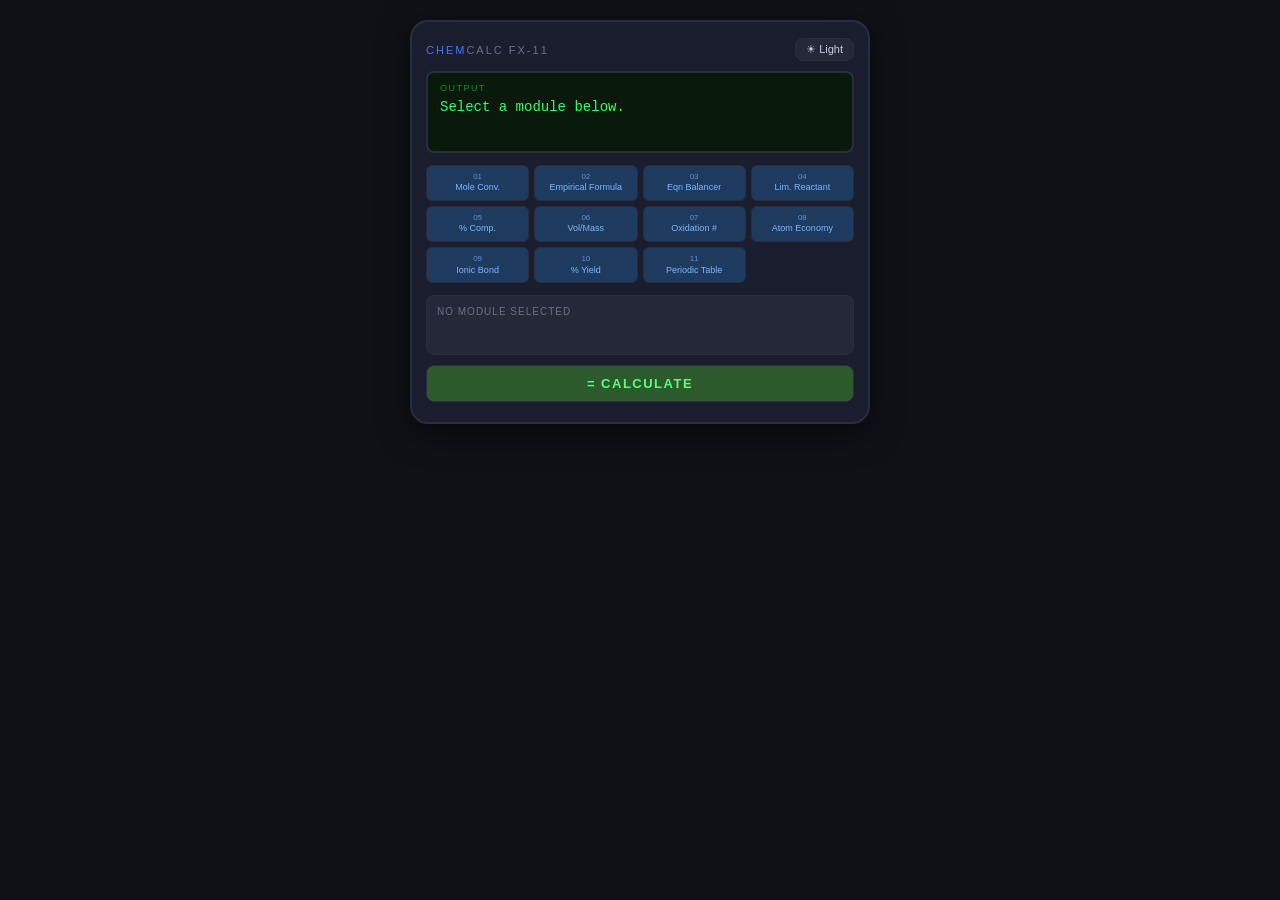
==== modules/chemistry-calculator/ui_interface/index.html @ 370d0d81 "Add web UI test app (Flask + HTML interface)" ====
<!DOCTYPE html>
<html lang="en" data-theme="dark">
<head>
  <meta charset="UTF-8" />
  <meta name="viewport" content="width=device-width, initial-scale=1.0" />
  <title>Chemistry Calculator</title>
  <style>
    /* ── CSS Custom Properties ─────────────────────────── */
    :root {
      --bg:        #0f1117;
      --calc-bg:   #1a1d2e;
      --screen-bg: #0a1a0a;
      --screen-fg: #33ff66;
      --screen-dim:#1a8a33;
      --border:    #2a2d3e;
      --btn-bg:    #252838;
      --btn-fg:    #c8cce8;
      --btn-mod:   #1e3a5f;
      --btn-mod-fg:#7ab8ff;
      --btn-calc:  #2d5a2d;
      --btn-calc-fg:#5dff7a;
      --btn-active:#3a7aff;
      --btn-active-fg:#fff;
      --label-fg:  #6b6f8a;
      --input-bg:  #1a1d2e;
      --input-fg:  #c8cce8;
      --input-br:  #3a3d5e;
      --result-ok: #33ff66;
      --result-err:#ff4444;
      --shadow:    0 8px 32px rgba(0,0,0,0.6);
    }
    [data-theme="light"] {
      --bg:        #d4d8e8;
      --calc-bg:   #e8eaf6;
      --screen-bg: #c8d4c0;
      --screen-fg: #1a3a1a;
      --screen-dim:#4a7a4a;
      --border:    #b0b4c8;
      --btn-bg:    #d0d4e8;
      --btn-fg:    #1a1d3a;
      --btn-mod:   #b8cce8;
      --btn-mod-fg:#1a3a6a;
      --btn-calc:  #b0d4b0;
      --btn-calc-fg:#1a3a1a;
      --btn-active:#3a7aff;
      --btn-active-fg:#fff;
      --label-fg:  #6060a0;
      --input-bg:  #f4f4fc;
      --input-fg:  #1a1d3a;
      --input-br:  #a0a4c0;
      --result-ok: #1a6a1a;
      --result-err:#cc0000;
      --shadow:    0 8px 32px rgba(0,0,0,0.15);
    }

    /* ── Reset / Base ──────────────────────────────────── */
    *, *::before, *::after { box-sizing: border-box; margin: 0; padding: 0; }
    body {
      background: var(--bg);
      display: flex;
      flex-direction: column;
      align-items: center;
      justify-content: flex-start;
      min-height: 100vh;
      padding: 20px 8px 40px;
      font-family: 'Segoe UI', Arial, sans-serif;
      transition: background 0.3s;
    }

    /* ── Calculator Shell ──────────────────────────────── */
    .calc {
      background: var(--calc-bg);
      border: 2px solid var(--border);
      border-radius: 18px;
      width: 100%;
      max-width: 460px;
      box-shadow: var(--shadow);
      padding: 16px 14px 20px;
      transition: background 0.3s, border-color 0.3s;
    }

    /* ── Header ────────────────────────────────────────── */
    .calc-header {
      display: flex;
      align-items: center;
      justify-content: space-between;
      margin-bottom: 10px;
    }
    .brand {
      font-size: 11px;
      letter-spacing: 2px;
      color: var(--label-fg);
      text-transform: uppercase;
    }
    .brand span { color: var(--btn-active); }
    .theme-btn {
      background: var(--btn-bg);
      border: 1px solid var(--border);
      color: var(--btn-fg);
      border-radius: 8px;
      padding: 4px 10px;
      font-size: 11px;
      cursor: pointer;
      transition: background 0.2s;
    }
    .theme-btn:hover { background: var(--btn-active); color: #fff; }

    /* ── LCD Screen ────────────────────────────────────── */
    .screen {
      background: var(--screen-bg);
      border: 2px solid var(--border);
      border-radius: 8px;
      padding: 10px 12px;
      margin-bottom: 12px;
      min-height: 80px;
      position: relative;
      overflow: hidden;
    }
    .screen-label {
      font-size: 9px;
      letter-spacing: 1.5px;
      color: var(--screen-dim);
      text-transform: uppercase;
      margin-bottom: 4px;
    }
    .screen-content {
      font-family: 'Courier New', monospace;
      font-size: 14px;
      color: var(--screen-fg);
      white-space: pre-wrap;
      word-break: break-all;
      line-height: 1.5;
      min-height: 40px;
    }
    .screen-content.error { color: var(--result-err); }
    .screen-prompt {
      font-size: 10px;
      color: var(--screen-dim);
      margin-top: 4px;
    }

    /* ── Module Grid ───────────────────────────────────── */
    .mod-grid {
      display: grid;
      grid-template-columns: repeat(4, 1fr);
      gap: 5px;
      margin-bottom: 12px;
    }
    .mod-btn {
      background: var(--btn-mod);
      color: var(--btn-mod-fg);
      border: 1px solid var(--border);
      border-radius: 6px;
      padding: 6px 2px;
      font-size: 9px;
      text-align: center;
      cursor: pointer;
      line-height: 1.3;
      transition: background 0.15s, transform 0.1s;
      user-select: none;
    }
    .mod-btn:hover { background: var(--btn-active); color: var(--btn-active-fg); }
    .mod-btn.active { background: var(--btn-active); color: var(--btn-active-fg); font-weight: 700; }
    .mod-btn:active { transform: scale(0.95); }
    .mod-num { font-size: 8px; opacity: 0.7; display: block; }

    /* ── Input Panel ───────────────────────────────────── */
    .input-panel {
      background: var(--btn-bg);
      border: 1px solid var(--border);
      border-radius: 8px;
      padding: 10px 10px 6px;
      margin-bottom: 10px;
      min-height: 60px;
    }
    .panel-title {
      font-size: 10px;
      letter-spacing: 1px;
      color: var(--label-fg);
      text-transform: uppercase;
      margin-bottom: 8px;
    }
    .field-row {
      display: flex;
      align-items: center;
      gap: 6px;
      margin-bottom: 6px;
      flex-wrap: wrap;
    }
    .field-row label {
      font-size: 10px;
      color: var(--label-fg);
      min-width: 80px;
      flex-shrink: 0;
    }
    .field-row input,
    .field-row select,
    .field-row textarea {
      flex: 1;
      min-width: 0;
      background: var(--input-bg);
      color: var(--input-fg);
      border: 1px solid var(--input-br);
      border-radius: 5px;
      padding: 5px 7px;
      font-size: 12px;
      font-family: 'Courier New', monospace;
      transition: border-color 0.2s;
      outline: none;
    }
    .field-row input:focus,
    .field-row select:focus,
    .field-row textarea:focus { border-color: var(--btn-active); }
    .field-row textarea { resize: vertical; min-height: 32px; font-size: 11px; }

    .dynamic-rows { margin-top: 4px; }
    .dyn-row {
      display: flex;
      gap: 5px;
      margin-bottom: 5px;
      align-items: center;
      flex-wrap: wrap;
    }
    .dyn-row input {
      background: var(--input-bg);
      color: var(--input-fg);
      border: 1px solid var(--input-br);
      border-radius: 5px;
      padding: 4px 6px;
      font-size: 11px;
      font-family: 'Courier New', monospace;
      outline: none;
    }
    .dyn-row input:focus { border-color: var(--btn-active); }
    .dyn-row input.w-sm { width: 52px; }
    .dyn-row input.w-md { width: 80px; }
    .dyn-row input.w-lg { width: 110px; }
    .dyn-row .dyn-label { font-size: 9px; color: var(--label-fg); }
    .add-row-btn, .rem-row-btn {
      background: none;
      border: 1px solid var(--input-br);
      color: var(--label-fg);
      border-radius: 4px;
      padding: 2px 6px;
      font-size: 11px;
      cursor: pointer;
    }
    .add-row-btn:hover { border-color: var(--btn-active); color: var(--btn-active); }
    .rem-row-btn:hover { border-color: var(--result-err); color: var(--result-err); }

    .radio-row {
      display: flex;
      gap: 12px;
      margin-bottom: 6px;
    }
    .radio-row label {
      display: flex;
      align-items: center;
      gap: 4px;
      font-size: 11px;
      color: var(--btn-fg);
      cursor: pointer;
    }

    /* ── Calculate Button ──────────────────────────────── */
    .calc-btn {
      width: 100%;
      background: var(--btn-calc);
      color: var(--btn-calc-fg);
      border: 1px solid var(--border);
      border-radius: 8px;
      padding: 10px;
      font-size: 13px;
      font-weight: 700;
      letter-spacing: 1.5px;
      text-transform: uppercase;
      cursor: pointer;
      transition: background 0.2s, transform 0.1s;
    }
    .calc-btn:hover { background: var(--btn-active); color: #fff; }
    .calc-btn:active { transform: scale(0.98); }

    /* ── Utility ───────────────────────────────────────── */
    .hidden { display: none !important; }
    .sep { border: none; border-top: 1px solid var(--border); margin: 8px 0; }
  </style>
</head>
<body>

<div class="calc">

  <!-- Header -->
  <div class="calc-header">
    <div class="brand"><span>Chem</span>Calc FX-11</div>
    <button class="theme-btn" id="themeBtn" onclick="toggleTheme()">☀ Light</button>
  </div>

  <!-- LCD Screen -->
  <div class="screen">
    <div class="screen-label">Output</div>
    <div class="screen-content" id="screenOut">Select a module below.</div>
    <div class="screen-prompt" id="screenPrompt"></div>
  </div>

  <!-- Module Selector Grid -->
  <div class="mod-grid">
    <button class="mod-btn" onclick="selectMod(1)"><span class="mod-num">01</span>Mole Conv.</button>
    <button class="mod-btn" onclick="selectMod(2)"><span class="mod-num">02</span>Empirical Formula</button>
    <button class="mod-btn" onclick="selectMod(3)"><span class="mod-num">03</span>Eqn Balancer</button>
    <button class="mod-btn" onclick="selectMod(4)"><span class="mod-num">04</span>Lim. Reactant</button>
    <button class="mod-btn" onclick="selectMod(5)"><span class="mod-num">05</span>% Comp.</button>
    <button class="mod-btn" onclick="selectMod(6)"><span class="mod-num">06</span>Vol/Mass</button>
    <button class="mod-btn" onclick="selectMod(7)"><span class="mod-num">07</span>Oxidation #</button>
    <button class="mod-btn" onclick="selectMod(8)"><span class="mod-num">08</span>Atom Economy</button>
    <button class="mod-btn" onclick="selectMod(9)"><span class="mod-num">09</span>Ionic Bond</button>
    <button class="mod-btn" onclick="selectMod(10)"><span class="mod-num">10</span>% Yield</button>
    <button class="mod-btn" onclick="selectMod(11)"><span class="mod-num">11</span>Periodic Table</button>
  </div>

  <!-- Input Panel (changes per module) -->
  <div class="input-panel" id="inputPanel">
    <div class="panel-title" id="panelTitle">No module selected</div>
    <div id="panelBody"></div>
  </div>

  <!-- Calculate -->
  <button class="calc-btn" onclick="calculate()">= Calculate</button>

</div>

<script>
/* ════════════════════════════════════════════════════════
   Theme toggle
════════════════════════════════════════════════════════ */
function toggleTheme() {
  const html = document.documentElement;
  const btn  = document.getElementById('themeBtn');
  if (html.getAttribute('data-theme') === 'dark') {
    html.setAttribute('data-theme', 'light');
    btn.textContent = '☽ Dark';
  } else {
    html.setAttribute('data-theme', 'dark');
    btn.textContent = '☀ Light';
  }
}

/* ════════════════════════════════════════════════════════
   Screen output helpers
════════════════════════════════════════════════════════ */
function showResult(text) {
  const el = document.getElementById('screenOut');
  el.textContent = text;
  el.className = 'screen-content';
  document.getElementById('screenPrompt').textContent = '';
}
function showError(text) {
  const el = document.getElementById('screenOut');
  el.textContent = 'ERROR: ' + text;
  el.className = 'screen-content error';
  document.getElementById('screenPrompt').textContent = '';
}
function showPrompt(text) {
  document.getElementById('screenPrompt').textContent = text;
}

/* ════════════════════════════════════════════════════════
   Module selector
════════════════════════════════════════════════════════ */
let currentMod = 0;
const MOD_NAMES = {
  1:  'Mole Conversions',
  2:  'Empirical Formula',
  3:  'Equation Balancer',
  4:  'Limiting Reactant',
  5:  'Percent Composition',
  6:  'Volume / Mass',
  7:  'Oxidation Numbers',
  8:  'Atom Economy',
  9:  'Ionic Bonding',
  10: 'Percentage Yield',
  11: 'Periodic Table',
};

function selectMod(n) {
  currentMod = n;
  document.querySelectorAll('.mod-btn').forEach((b, i) => {
    b.classList.toggle('active', i + 1 === n);
  });
  document.getElementById('panelTitle').textContent = MOD_NAMES[n];
  renderPanel(n);
  showResult('Module ' + String(n).padStart(2,'0') + ' — ' + MOD_NAMES[n]);
  showPrompt('Enter values and press = Calculate');
}

/* ════════════════════════════════════════════════════════
   Panel renderers
════════════════════════════════════════════════════════ */
function renderPanel(n) {
  const body = document.getElementById('panelBody');
  body.innerHTML = '';
  const fn = PANELS[n];
  if (fn) fn(body);
}

const PANELS = {
  /* ── 1. Mole Conversions ─────────────────────────── */
  1(body) {
    body.innerHTML = `
      <div class="field-row">
        <label>Conversion</label>
        <select id="moleType" onchange="updateMoleFields()">
          <option value="mass_to_moles">Mass → Moles</option>
          <option value="moles_to_mass">Moles → Mass</option>
          <option value="moles_to_particles">Moles → Particles</option>
          <option value="particles_to_moles">Particles → Moles</option>
          <option value="moles_to_volume">Moles → Volume (STP)</option>
          <option value="volume_to_moles">Volume → Moles (STP)</option>
        </select>
      </div>
      <div id="moleFields"></div>`;
    updateMoleFields();
  },

  /* ── 2. Empirical Formula ────────────────────────── */
  2(body) {
    body.innerHTML = `
      <div class="panel-title" style="margin-bottom:4px">Elements &amp; Masses (g)</div>
      <div class="dynamic-rows" id="empRows"></div>
      <button class="add-row-btn" onclick="addEmpRow()">+ Add Element</button>`;
    addEmpRow(); addEmpRow();
  },

  /* ── 3. Equation Balancer ────────────────────────── */
  3(body) {
    body.innerHTML = `
      <div class="field-row">
        <label>Equation</label>
        <input id="eqInput" type="text" placeholder="H2 + O2 -> H2O" />
      </div>
      <div style="font-size:9px;color:var(--label-fg);margin-top:2px">
        Use -> to separate reactants and products. Use + between compounds.
      </div>`;
  },

  /* ── 4. Limiting Reactant ────────────────────────── */
  4(body) {
    body.innerHTML = `
      <div style="font-size:9px;color:var(--label-fg);margin-bottom:4px">Reactants (name, coefficient, moles)</div>
      <div class="dynamic-rows" id="limRRows"></div>
      <button class="add-row-btn" onclick="addLimR()">+ Reactant</button>
      <hr class="sep">
      <div style="font-size:9px;color:var(--label-fg);margin-bottom:4px">Products (name, coefficient)</div>
      <div class="dynamic-rows" id="limPRows"></div>
      <button class="add-row-btn" onclick="addLimP()">+ Product</button>`;
    addLimR(); addLimR();
    addLimP();
  },

  /* ── 5. Percent Composition ──────────────────────── */
  5(body) {
    body.innerHTML = `
      <div class="field-row">
        <label>Formula</label>
        <input id="pctFormula" type="text" placeholder="H2O, CuSO4, Fe2O3..." />
      </div>`;
  },

  /* ── 6. Volume / Mass ────────────────────────────── */
  6(body) {
    body.innerHTML = `
      <div class="field-row">
        <label>Conversion</label>
        <select id="volType" onchange="updateVolFields()">
          <option value="mass_to_volume">Mass → Volume</option>
          <option value="volume_to_mass">Volume → Mass</option>
          <option value="density">Density (from m &amp; V)</option>
        </select>
      </div>
      <div id="volFields"></div>`;
    updateVolFields();
  },

  /* ── 7. Oxidation Numbers ────────────────────────── */
  7(body) {
    body.innerHTML = `
      <div class="field-row">
        <label>Formula</label>
        <input id="oxFormula" type="text" placeholder="KMnO4, H2SO4..." />
      </div>
      <div class="field-row">
        <label>Ion charge</label>
        <input id="oxCharge" type="number" value="0" style="width:60px;flex:none" />
        <span style="font-size:9px;color:var(--label-fg)">(0 = neutral)</span>
      </div>
      <div class="field-row">
        <label style="min-width:auto">
          <input type="checkbox" id="oxPeroxide" style="width:auto;flex:none" />
          &nbsp;Peroxide compound
        </label>
      </div>`;
  },

  /* ── 8. Atom Economy ─────────────────────────────── */
  8(body) {
    body.innerHTML = `
      <div style="font-size:9px;color:var(--label-fg);margin-bottom:4px">Reactants (formula, coefficient)</div>
      <div class="dynamic-rows" id="aeRRows"></div>
      <button class="add-row-btn" onclick="addAER()">+ Reactant</button>
      <hr class="sep">
      <div style="font-size:9px;color:var(--label-fg);margin-bottom:4px">Desired product</div>
      <div class="dyn-row">
        <input class="w-lg" id="aeDesiredFormula" placeholder="formula" />
        <span class="dyn-label">coeff</span>
        <input class="w-sm" id="aeDesiredCoeff" value="1" />
      </div>`;
    addAER(); addAER();
  },

  /* ── 9. Ionic Bonding ────────────────────────────── */
  9(body) {
    body.innerHTML = `
      <div class="radio-row">
        <label><input type="radio" name="ionicAction" value="classify" checked onchange="updateIonicFields()"> Classify bond</label>
        <label><input type="radio" name="ionicAction" value="formula" onchange="updateIonicFields()"> Write formula</label>
      </div>
      <div id="ionicFields"></div>`;
    updateIonicFields();
  },

  /* ── 10. Percentage Yield ────────────────────────── */
  10(body) {
    body.innerHTML = `
      <div class="field-row">
        <label>Find</label>
        <select id="yieldType" onchange="updateYieldFields()">
          <option value="percent">% Yield (actual &amp; theoretical known)</option>
          <option value="actual">Actual yield (% &amp; theoretical known)</option>
          <option value="theoretical">Theoretical yield (actual &amp; % known)</option>
        </select>
      </div>
      <div id="yieldFields"></div>`;
    updateYieldFields();
  },

  /* ── 11. Periodic Table ──────────────────────────── */
  11(body) {
    body.innerHTML = `
      <div class="radio-row">
        <label><input type="radio" name="perType" value="symbol" checked> Symbol</label>
        <label><input type="radio" name="perType" value="name"> Name</label>
        <label><input type="radio" name="perType" value="number"> Atomic #</label>
      </div>
      <div class="field-row">
        <label>Search</label>
        <input id="perQuery" type="text" placeholder="e.g. Fe / Iron / 26" />
      </div>`;
  },
};

/* ════════════════════════════════════════════════════════
   Dynamic sub-panel helpers
════════════════════════════════════════════════════════ */

/* Module 1 */
function updateMoleFields() {
  const t = document.getElementById('moleType').value;
  const needsMolar = ['mass_to_moles', 'moles_to_mass'].includes(t);
  const f = document.getElementById('moleFields');
  const labels = {
    mass_to_moles:       ['Mass (g)', 'Molar mass (g/mol)'],
    moles_to_mass:       ['Moles (mol)', 'Molar mass (g/mol)'],
    moles_to_particles:  ['Moles (mol)', null],
    particles_to_moles:  ['Particles', null],
    moles_to_volume:     ['Moles (mol)', null],
    volume_to_moles:     ['Volume (L)', null],
  }[t];
  f.innerHTML = `
    <div class="field-row">
      <label>${labels[0]}</label>
      <input id="mA" type="number" step="any" placeholder="value" />
    </div>
    ${labels[1] ? `<div class="field-row"><label>${labels[1]}</label><input id="mB" type="number" step="any" placeholder="value" /></div>` : ''}`;
}

/* Module 2 */
function addEmpRow() {
  const row = document.createElement('div');
  row.className = 'dyn-row';
  row.innerHTML = `
    <input class="w-sm" placeholder="sym" title="Element symbol" />
    <span class="dyn-label">mass(g)</span>
    <input class="w-md" type="number" step="any" placeholder="0.0" />
    <button class="rem-row-btn" onclick="this.parentElement.remove()">x</button>`;
  document.getElementById('empRows').appendChild(row);
}

/* Module 4 */
function addLimR() {
  const row = document.createElement('div');
  row.className = 'dyn-row';
  row.innerHTML = `
    <input class="w-md" placeholder="reactant" />
    <span class="dyn-label">coeff</span><input class="w-sm" type="number" step="any" value="1" />
    <span class="dyn-label">mol</span><input class="w-sm" type="number" step="any" value="1" />
    <button class="rem-row-btn" onclick="this.parentElement.remove()">x</button>`;
  document.getElementById('limRRows').appendChild(row);
}
function addLimP() {
  const row = document.createElement('div');
  row.className = 'dyn-row';
  row.innerHTML = `
    <input class="w-md" placeholder="product" />
    <span class="dyn-label">coeff</span><input class="w-sm" type="number" step="any" value="1" />
    <button class="rem-row-btn" onclick="this.parentElement.remove()">x</button>`;
  document.getElementById('limPRows').appendChild(row);
}

/* Module 6 */
function updateVolFields() {
  const t = document.getElementById('volType').value;
  const cfg = {
    mass_to_volume: ['Mass (g)', 'Density (g/mL)'],
    volume_to_mass: ['Volume (mL)', 'Density (g/mL)'],
    density:        ['Mass (g)', 'Volume (mL)'],
  }[t];
  document.getElementById('volFields').innerHTML = `
    <div class="field-row"><label>${cfg[0]}</label><input id="vA" type="number" step="any" /></div>
    <div class="field-row"><label>${cfg[1]}</label><input id="vB" type="number" step="any" /></div>`;
}

/* Module 8 */
function addAER() {
  const row = document.createElement('div');
  row.className = 'dyn-row';
  row.innerHTML = `
    <input class="w-lg" placeholder="formula" />
    <span class="dyn-label">coeff</span>
    <input class="w-sm" type="number" step="any" value="1" />
    <button class="rem-row-btn" onclick="this.parentElement.remove()">x</button>`;
  document.getElementById('aeRRows').appendChild(row);
}

/* Module 9 */
function updateIonicFields() {
  const action = document.querySelector('input[name="ionicAction"]:checked').value;
  const f = document.getElementById('ionicFields');
  if (action === 'classify') {
    f.innerHTML = `
      <div class="field-row"><label>Element 1</label><input id="ion1" type="text" placeholder="Na" /></div>
      <div class="field-row"><label>Element 2</label><input id="ion2" type="text" placeholder="Cl" /></div>`;
  } else {
    f.innerHTML = `
      <div class="field-row"><label>Cation symbol</label><input id="ionCat" type="text" placeholder="Na" /></div>
      <div class="field-row"><label>Cation charge</label><input id="ionCatChg" type="number" value="1" /></div>
      <div class="field-row"><label>Anion symbol</label><input id="ionAni" type="text" placeholder="Cl" /></div>
      <div class="field-row"><label>Anion charge</label><input id="ionAniChg" type="number" value="-1" /></div>`;
  }
}

/* Module 10 */
function updateYieldFields() {
  const t = document.getElementById('yieldType').value;
  const cfg = {
    percent:     ['Actual yield (g)', 'Theoretical yield (g)'],
    actual:      ['% Yield', 'Theoretical yield (g)'],
    theoretical: ['Actual yield (g)', '% Yield'],
  }[t];
  document.getElementById('yieldFields').innerHTML = `
    <div class="field-row"><label>${cfg[0]}</label><input id="yA" type="number" step="any" /></div>
    <div class="field-row"><label>${cfg[1]}</label><input id="yB" type="number" step="any" /></div>`;
}

/* ════════════════════════════════════════════════════════
   API helpers
════════════════════════════════════════════════════════ */
async function post(url, data) {
  const res = await fetch(url, {
    method: 'POST',
    headers: { 'Content-Type': 'application/json' },
    body: JSON.stringify(data),
  });
  return res.json();
}

function val(id) {
  const el = document.getElementById(id);
  return el ? el.value.trim() : '';
}

/* ════════════════════════════════════════════════════════
   Calculate dispatcher
════════════════════════════════════════════════════════ */
async function calculate() {
  if (!currentMod) { showError('Select a module first.'); return; }
  showResult('Calculating...');
  try {
    await CALCS[currentMod]();
  } catch(e) {
    showError(e.message || String(e));
  }
}

const CALCS = {
  /* ── 1. Mole Conversions ─────────────────────────── */
  async 1() {
    const t = val('moleType');
    const a = val('mA');
    const b = document.getElementById('mB') ? val('mB') : null;
    if (!a) { showError('Enter a value.'); return; }
    const body = { type: t, a };
    if (b !== null) body.b = b;
    const d = await post('/api/mole', body);
    if (d.error) { showError(d.error); return; }
    showResult(`Result: ${d.result.toExponential ? d.result : d.result} ${d.unit}`);
    showPrompt('');
  },

  /* ── 2. Empirical Formula ────────────────────────── */
  async 2() {
    const rows = document.querySelectorAll('#empRows .dyn-row');
    const elements = [], masses = [];
    rows.forEach(r => {
      const ins = r.querySelectorAll('input');
      if (ins[0].value.trim()) {
        elements.push(ins[0].value.trim());
        masses.push(ins[1].value.trim());
      }
    });
    if (elements.length < 1) { showError('Add at least one element.'); return; }
    const d = await post('/api/empirical', { elements, masses });
    if (d.error) { showError(d.error); return; }
    showResult(`Empirical Formula:\n${d.formula}`);
  },

  /* ── 3. Equation Balancer ────────────────────────── */
  async 3() {
    const eq = val('eqInput');
    if (!eq) { showError('Enter an equation.'); return; }
    const d = await post('/api/equation', { equation: eq });
    if (d.error) { showError(d.error); return; }
    showResult(`Balanced:\n${d.balanced}`);
  },

  /* ── 4. Limiting Reactant ────────────────────────── */
  async 4() {
    const rRows = document.querySelectorAll('#limRRows .dyn-row');
    const pRows = document.querySelectorAll('#limPRows .dyn-row');
    const reactants = [], products = [];
    rRows.forEach(r => {
      const ins = r.querySelectorAll('input');
      if (ins[0].value.trim()) reactants.push({ name: ins[0].value.trim(), coeff: ins[1].value, moles: ins[2].value });
    });
    pRows.forEach(r => {
      const ins = r.querySelectorAll('input');
      if (ins[0].value.trim()) products.push({ name: ins[0].value.trim(), coeff: ins[1].value });
    });
    if (!reactants.length || !products.length) { showError('Need at least 1 reactant and 1 product.'); return; }
    const d = await post('/api/limiting', { reactants, products });
    if (d.error) { showError(d.error); return; }
    let out = `Limiting: ${d.limiting}\n\nLeftovers (mol):\n`;
    for (const [k, v] of Object.entries(d.leftovers)) out += `  ${k}: ${v}\n`;
    out += `\nExpected yields (mol):\n`;
    for (const [k, v] of Object.entries(d.yields)) out += `  ${k}: ${v}\n`;
    showResult(out.trimEnd());
  },

  /* ── 5. Percent Composition ──────────────────────── */
  async 5() {
    const formula = val('pctFormula');
    if (!formula) { showError('Enter a formula.'); return; }
    const d = await post('/api/percent', { formula });
    if (d.error) { showError(d.error); return; }
    let out = `Formula: ${d.formula}\nMolar mass: ${d.molar_mass} g/mol\n\n`;
    for (const [el, pct] of Object.entries(d.percents)) out += `  ${el}: ${pct}%\n`;
    showResult(out.trimEnd());
  },

  /* ── 6. Volume / Mass ────────────────────────────── */
  async 6() {
    const t = val('volType'), a = val('vA'), b = val('vB');
    if (!a || !b) { showError('Enter both values.'); return; }
    const d = await post('/api/volume', { type: t, a, b });
    if (d.error) { showError(d.error); return; }
    showResult(`Result: ${d.result} ${d.unit}`);
  },

  /* ── 7. Oxidation Numbers ────────────────────────── */
  async 7() {
    const formula = val('oxFormula');
    const charge = parseInt(val('oxCharge') || '0');
    const peroxide = document.getElementById('oxPeroxide').checked;
    if (!formula) { showError('Enter a formula.'); return; }
    const d = await post('/api/oxidation', { formula, charge, peroxide });
    if (d.error) { showError(d.error); return; }
    let out = `Formula: ${d.formula}  Charge: ${d.charge}\n\nOxidation numbers:\n`;
    for (const [el, ox] of Object.entries(d.numbers)) out += `  ${el}: ${ox > 0 ? '+' : ''}${ox}\n`;
    showResult(out.trimEnd());
  },

  /* ── 8. Atom Economy ─────────────────────────────── */
  async 8() {
    const rRows = document.querySelectorAll('#aeRRows .dyn-row');
    const reactants = [];
    rRows.forEach(r => {
      const ins = r.querySelectorAll('input');
      if (ins[0].value.trim()) reactants.push({ formula: ins[0].value.trim(), coeff: ins[1].value });
    });
    const desF = val('aeDesiredFormula'), desC = val('aeDesiredCoeff');
    if (!reactants.length || !desF) { showError('Fill in reactants and desired product.'); return; }
    const d = await post('/api/atom_eco', { reactants, desired: { formula: desF, coeff: desC || '1' } });
    if (d.error) { showError(d.error); return; }
    showResult(
      `Atom Economy: ${d.atom_economy}%\nDesired MW: ${d.mw_desired} g/mol\nTotal reactant MW: ${d.mw_reactants} g/mol`
    );
  },

  /* ── 9. Ionic Bonding ────────────────────────────── */
  async 9() {
    const action = document.querySelector('input[name="ionicAction"]:checked').value;
    let body = { action };
    if (action === 'classify') {
      body.elem1 = val('ion1'); body.elem2 = val('ion2');
      if (!body.elem1 || !body.elem2) { showError('Enter both elements.'); return; }
    } else {
      body.cation = val('ionCat'); body.cation_charge = val('ionCatChg');
      body.anion  = val('ionAni'); body.anion_charge  = val('ionAniChg');
      if (!body.cation || !body.anion) { showError('Enter cation and anion.'); return; }
    }
    const d = await post('/api/ionic', body);
    if (d.error) { showError(d.error); return; }
    if (action === 'classify') {
      showResult(`${d.elem1} — ${d.elem2}\nEN difference: ${d.diff}\nBond type: ${d.bond_type}`);
    } else {
      showResult(`Ionic formula: ${d.formula}\n${d.cation}(${d.cation_charge > 0 ? '+' : ''}${d.cation_charge}) + ${d.anion}(${d.anion_charge})`);
    }
  },

  /* ── 10. Percentage Yield ────────────────────────── */
  async 10() {
    const t = val('yieldType'), a = val('yA'), b = val('yB');
    if (!a || !b) { showError('Enter both values.'); return; }
    const d = await post('/api/yield_calc', { type: t, a, b });
    if (d.error) { showError(d.error); return; }
    let out = `Result: ${d.result} ${d.unit}`;
    if (d.warning) out += `\n\nNote: ${d.warning}`;
    showResult(out);
  },

  /* ── 11. Periodic Table ──────────────────────────── */
  async 11() {
    const t = document.querySelector('input[name="perType"]:checked').value;
    const q = val('perQuery');
    if (!q) { showError('Enter a search query.'); return; }
    const d = await post('/api/periodic', { type: t, query: q });
    if (d.error) { showError(d.error); return; }
    if (!d.found) { showError('Element not found.'); return; }
    showResult(
      `${d.name}  (${d.symbol})\nAtomic number: ${d.number}\nAtomic weight: ${d.atomic_weight} g/mol`
    );
  },
};
</script>
</body>
</html>
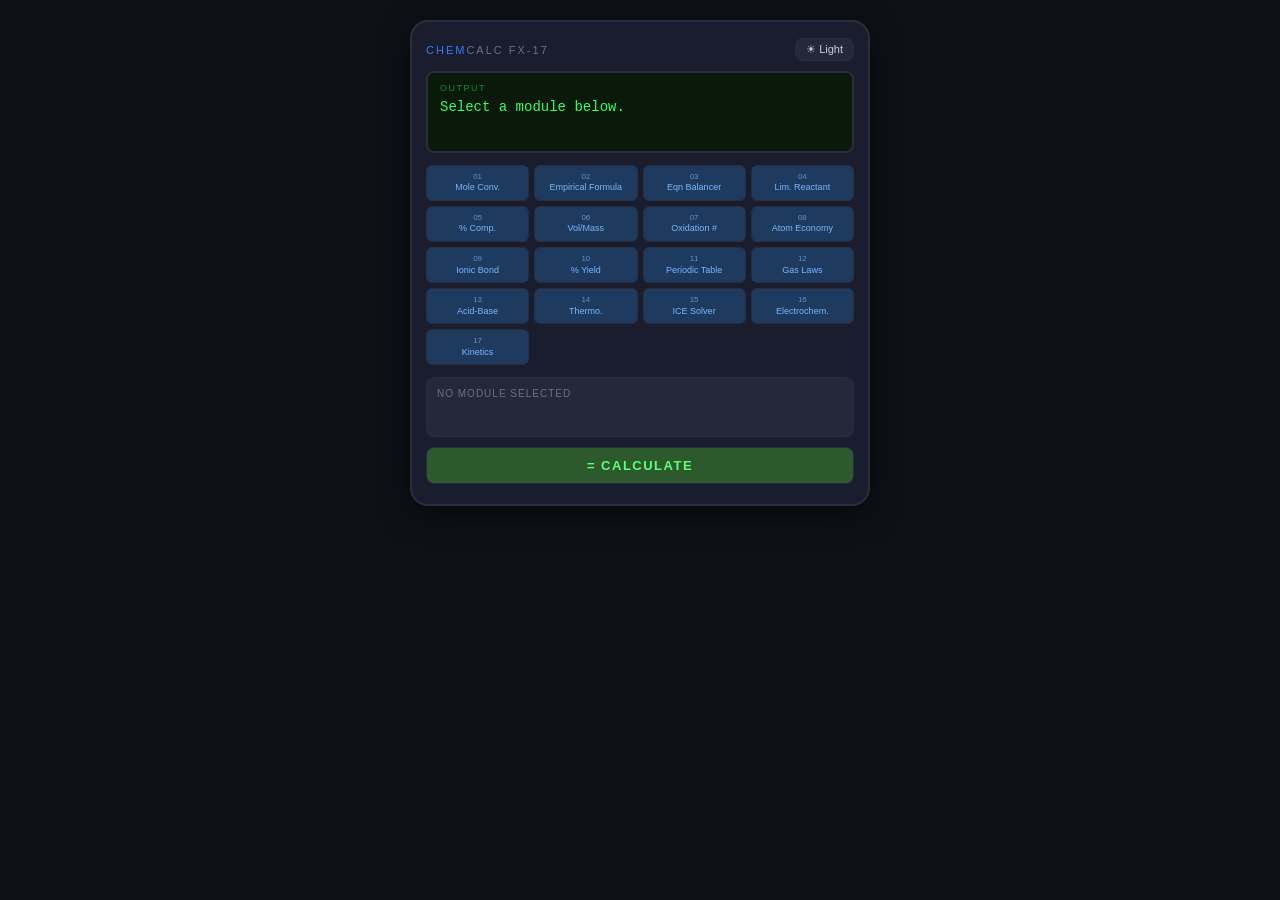
==== commit 977fdc82: "updated ui and app.py and removed test web ui Co-Authored-By: Claude <claude@users.noreply.github.co" ====
--- a/modules/chemistry-calculator/ui_interface/index.html
+++ b/modules/chemistry-calculator/ui_interface/index.html
@@ -291,7 +291,7 @@
 
   <!-- Header -->
   <div class="calc-header">
-    <div class="brand"><span>Chem</span>Calc FX-11</div>
+    <div class="brand"><span>Chem</span>Calc FX-17</div>
     <button class="theme-btn" id="themeBtn" onclick="toggleTheme()">☀ Light</button>
   </div>
 
@@ -315,6 +315,12 @@
     <button class="mod-btn" onclick="selectMod(9)"><span class="mod-num">09</span>Ionic Bond</button>
     <button class="mod-btn" onclick="selectMod(10)"><span class="mod-num">10</span>% Yield</button>
     <button class="mod-btn" onclick="selectMod(11)"><span class="mod-num">11</span>Periodic Table</button>
+    <button class="mod-btn" onclick="selectMod(12)"><span class="mod-num">12</span>Gas Laws</button>
+    <button class="mod-btn" onclick="selectMod(13)"><span class="mod-num">13</span>Acid-Base</button>
+    <button class="mod-btn" onclick="selectMod(14)"><span class="mod-num">14</span>Thermo.</button>
+    <button class="mod-btn" onclick="selectMod(15)"><span class="mod-num">15</span>ICE Solver</button>
+    <button class="mod-btn" onclick="selectMod(16)"><span class="mod-num">16</span>Electrochem.</button>
+    <button class="mod-btn" onclick="selectMod(17)"><span class="mod-num">17</span>Kinetics</button>
   </div>
 
   <!-- Input Panel (changes per module) -->
@@ -379,6 +385,12 @@
   9:  'Ionic Bonding',
   10: 'Percentage Yield',
   11: 'Periodic Table',
+  12: 'Gas Laws',
+  13: 'Acid-Base',
+  14: 'Thermodynamics',
+  15: 'ICE Solver',
+  16: 'Electrochemistry',
+  17: 'Kinetics',
 };
 
 function selectMod(n) {
@@ -554,6 +566,107 @@
         <label>Search</label>
         <input id="perQuery" type="text" placeholder="e.g. Fe / Iron / 26" />
       </div>`;
+  },
+
+  /* ── 12. Gas Laws ────────────────────────────────── */
+  12(body) {
+    body.innerHTML = `
+      <div class="field-row">
+        <label>Law</label>
+        <select id="gasType" onchange="updateGasFields()">
+          <option value="ideal">Ideal Gas Law (PV=nRT)</option>
+          <option value="combined">Combined Gas Law</option>
+          <option value="graham">Graham's Effusion</option>
+          <option value="dalton">Dalton's Partial Pressure</option>
+        </select>
+      </div>
+      <div id="gasFields"></div>`;
+    updateGasFields();
+  },
+
+  /* ── 13. Acid-Base ───────────────────────────────── */
+  13(body) {
+    body.innerHTML = `
+      <div class="field-row">
+        <label>Type</label>
+        <select id="abType" onchange="updateABFields()">
+          <option value="ph_convert">pH / [H⁺] / [OH⁻] Converter</option>
+          <option value="strong_acid">Strong Acid → pH</option>
+          <option value="strong_base">Strong Base → pH</option>
+          <option value="weak_acid">Weak Acid → pH</option>
+          <option value="weak_base">Weak Base → pH</option>
+          <option value="buffer">Buffer pH (Henderson-Hasselbalch)</option>
+          <option value="identify">Identify Acid/Base</option>
+        </select>
+      </div>
+      <div id="abFields"></div>`;
+    updateABFields();
+  },
+
+  /* ── 14. Thermodynamics ──────────────────────────── */
+  14(body) {
+    body.innerHTML = `
+      <div class="field-row">
+        <label>Type</label>
+        <select id="thermoType" onchange="updateThermoFields()">
+          <option value="calorimetry">Calorimetry (q = mcΔT)</option>
+          <option value="hess">Hess's Law</option>
+          <option value="bond">Bond Enthalpy</option>
+          <option value="gibbs">Gibbs Free Energy (ΔG = ΔH − TΔS)</option>
+        </select>
+      </div>
+      <div id="thermoFields"></div>`;
+    updateThermoFields();
+  },
+
+  /* ── 15. ICE Solver ──────────────────────────────── */
+  15(body) {
+    body.innerHTML = `
+      <div style="font-size:9px;color:var(--label-fg);margin-bottom:4px">Reactants (name, coeff, initial mol/L)</div>
+      <div class="dynamic-rows" id="iceRRows"></div>
+      <button class="add-row-btn" onclick="addIceR()">+ Reactant</button>
+      <hr class="sep">
+      <div style="font-size:9px;color:var(--label-fg);margin-bottom:4px">Products (name, coeff, initial mol/L)</div>
+      <div class="dynamic-rows" id="icePRows"></div>
+      <button class="add-row-btn" onclick="addIceP()">+ Product</button>
+      <hr class="sep">
+      <div class="field-row">
+        <label>Kc</label>
+        <input id="iceKc" type="number" step="any" placeholder="e.g. 0.04" />
+      </div>`;
+    addIceR(); addIceR();
+    addIceP();
+  },
+
+  /* ── 16. Electrochemistry ────────────────────────── */
+  16(body) {
+    body.innerHTML = `
+      <div class="field-row">
+        <label>Type</label>
+        <select id="ecType" onchange="updateECFields()">
+          <option value="cell">Cell Potential &amp; ΔG</option>
+          <option value="faraday">Faraday's Law</option>
+          <option value="nernst">Nernst Equation</option>
+        </select>
+      </div>
+      <div id="ecFields"></div>`;
+    updateECFields();
+  },
+
+  /* ── 17. Kinetics ────────────────────────────────── */
+  17(body) {
+    body.innerHTML = `
+      <div class="field-row">
+        <label>Type</label>
+        <select id="kinType" onchange="updateKinFields()">
+          <option value="order">Reaction Order (2 experiments)</option>
+          <option value="arrhenius">Arrhenius (find Ea or k₂)</option>
+          <option value="halflife">Half-life ↔ k (1st order)</option>
+          <option value="kunits">Rate Constant Units</option>
+        </select>
+      </div>
+      <div id="kinFields"></div>`;
+    updateKinFields();
   },
 };
 
@@ -668,6 +781,267 @@
   document.getElementById('yieldFields').innerHTML = `
     <div class="field-row"><label>${cfg[0]}</label><input id="yA" type="number" step="any" /></div>
     <div class="field-row"><label>${cfg[1]}</label><input id="yB" type="number" step="any" /></div>`;
+}
+
+/* ════════════════════════════════════════════════════════
+   Dynamic sub-panel helpers — modules 12-17
+════════════════════════════════════════════════════════ */
+
+/* Module 12 – Gas Laws */
+function updateGasFields() {
+  const t = document.getElementById('gasType').value;
+  const f = document.getElementById('gasFields');
+  if (t === 'ideal') {
+    f.innerHTML = `
+      <div class="field-row"><label>Solve for</label>
+        <select id="gasIdealSolve">
+          <option value="P">Pressure P (atm)</option>
+          <option value="V">Volume V (L)</option>
+          <option value="n">Moles n (mol)</option>
+          <option value="T">Temperature T (K)</option>
+        </select>
+      </div>
+      <div class="field-row"><label>n (mol)</label><input id="gasN" type="number" step="any" placeholder="—" /></div>
+      <div class="field-row"><label>V (L)</label><input id="gasV" type="number" step="any" placeholder="—" /></div>
+      <div class="field-row"><label>T (K)</label><input id="gasT" type="number" step="any" placeholder="—" /></div>
+      <div class="field-row"><label>P (atm)</label><input id="gasP" type="number" step="any" placeholder="—" /></div>
+      <div style="font-size:9px;color:var(--label-fg);margin-top:2px">Leave the solve-for field blank.</div>`;
+  } else if (t === 'combined') {
+    f.innerHTML = `
+      <div class="field-row"><label>Solve for</label>
+        <select id="gasCombSolve">
+          <option value="P2">P₂</option><option value="V2">V₂</option><option value="T2">T₂</option>
+        </select>
+      </div>
+      <div class="field-row"><label>P₁ (atm)</label><input id="gasP1" type="number" step="any" /></div>
+      <div class="field-row"><label>V₁ (L)</label><input id="gasV1" type="number" step="any" /></div>
+      <div class="field-row"><label>T₁ (K)</label><input id="gasT1" type="number" step="any" /></div>
+      <div class="field-row"><label>P₂ (atm)</label><input id="gasP2" type="number" step="any" placeholder="—" /></div>
+      <div class="field-row"><label>V₂ (L)</label><input id="gasV2" type="number" step="any" placeholder="—" /></div>
+      <div class="field-row"><label>T₂ (K)</label><input id="gasT2" type="number" step="any" placeholder="—" /></div>`;
+  } else if (t === 'graham') {
+    f.innerHTML = `
+      <div class="field-row"><label>M₁ (g/mol)</label><input id="gasM1" type="number" step="any" /></div>
+      <div class="field-row"><label>M₂ (g/mol)</label><input id="gasM2" type="number" step="any" /></div>
+      <div style="font-size:9px;color:var(--label-fg);margin-top:2px">Returns rate₁/rate₂ = √(M₂/M₁)</div>`;
+  } else if (t === 'dalton') {
+    f.innerHTML = `
+      <div style="font-size:9px;color:var(--label-fg);margin-bottom:4px">Partial pressures (atm)</div>
+      <div class="dynamic-rows" id="daltonRows"></div>
+      <button class="add-row-btn" onclick="addDaltonRow()">+ Add Gas</button>`;
+    addDaltonRow(); addDaltonRow();
+  }
+}
+function addDaltonRow() {
+  const row = document.createElement('div');
+  row.className = 'dyn-row';
+  row.innerHTML = `<input class="w-md" placeholder="gas name" />
+    <span class="dyn-label">P (atm)</span>
+    <input class="w-md" type="number" step="any" placeholder="0.0" />
+    <button class="rem-row-btn" onclick="this.parentElement.remove()">x</button>`;
+  document.getElementById('daltonRows').appendChild(row);
+}
+
+/* Module 13 – Acid-Base */
+function updateABFields() {
+  const t = document.getElementById('abType').value;
+  const f = document.getElementById('abFields');
+  const cfgs = {
+    ph_convert: `
+      <div class="field-row"><label>Input type</label>
+        <select id="abConvInput">
+          <option value="H">Enter [H⁺] (mol/L)</option>
+          <option value="OH">Enter [OH⁻] (mol/L)</option>
+          <option value="pH">Enter pH</option>
+          <option value="pOH">Enter pOH</option>
+        </select>
+      </div>
+      <div class="field-row"><label>Value</label><input id="abVal" type="number" step="any" /></div>`,
+    strong_acid: `
+      <div class="field-row"><label>Concentration (mol/L)</label><input id="abConc" type="number" step="any" /></div>`,
+    strong_base: `
+      <div class="field-row"><label>Concentration (mol/L)</label><input id="abConc" type="number" step="any" /></div>`,
+    weak_acid: `
+      <div class="field-row"><label>Ka</label><input id="abKa" type="number" step="any" placeholder="e.g. 1.8e-5" /></div>
+      <div class="field-row"><label>Concentration (mol/L)</label><input id="abConc" type="number" step="any" /></div>`,
+    weak_base: `
+      <div class="field-row"><label>Kb</label><input id="abKb" type="number" step="any" placeholder="e.g. 1.8e-5" /></div>
+      <div class="field-row"><label>Concentration (mol/L)</label><input id="abConc" type="number" step="any" /></div>`,
+    buffer: `
+      <div class="field-row"><label>Ka</label><input id="abKa" type="number" step="any" /></div>
+      <div class="field-row"><label>[Acid] (mol/L)</label><input id="abAcid" type="number" step="any" /></div>
+      <div class="field-row"><label>[Base] (mol/L)</label><input id="abBase" type="number" step="any" /></div>`,
+    identify: `
+      <div class="field-row"><label>Formula</label><input id="abFormula" type="text" placeholder="HCl, NaOH, NaCl..." /></div>`,
+  };
+  f.innerHTML = cfgs[t] || '';
+}
+
+/* Module 14 – Thermodynamics */
+function updateThermoFields() {
+  const t = document.getElementById('thermoType').value;
+  const f = document.getElementById('thermoFields');
+  if (t === 'calorimetry') {
+    f.innerHTML = `
+      <div class="field-row"><label>Solve for</label>
+        <select id="calSolve">
+          <option value="q">q (J)</option>
+          <option value="m">m (g)</option>
+          <option value="c">c (J/g·K)</option>
+          <option value="dT">ΔT (K)</option>
+        </select>
+      </div>
+      <div class="field-row"><label>q (J)</label><input id="calQ" type="number" step="any" placeholder="—" /></div>
+      <div class="field-row"><label>m (g)</label><input id="calM" type="number" step="any" placeholder="—" /></div>
+      <div class="field-row"><label>c (J/g·K)</label><input id="calC" type="number" step="any" placeholder="e.g. 4.18" /></div>
+      <div class="field-row"><label>ΔT (K)</label><input id="calDT" type="number" step="any" placeholder="—" /></div>
+      <div style="font-size:9px;color:var(--label-fg);margin-top:2px">Leave the solve-for field blank.</div>`;
+  } else if (t === 'hess') {
+    f.innerHTML = `
+      <div style="font-size:9px;color:var(--label-fg);margin-bottom:4px">Reactions: ΔH (kJ) × multiplier (neg. to reverse)</div>
+      <div class="dynamic-rows" id="hessRows"></div>
+      <button class="add-row-btn" onclick="addHessRow()">+ Add Step</button>`;
+    addHessRow(); addHessRow();
+  } else if (t === 'bond') {
+    f.innerHTML = `
+      <div style="font-size:9px;color:var(--label-fg);margin-bottom:4px">Bonds broken (reactants side)</div>
+      <div class="dynamic-rows" id="bondBrRows"></div>
+      <button class="add-row-btn" onclick="addBondRow('bondBrRows')">+ Add Bond</button>
+      <hr class="sep">
+      <div style="font-size:9px;color:var(--label-fg);margin-bottom:4px">Bonds formed (products side)</div>
+      <div class="dynamic-rows" id="bondFmRows"></div>
+      <button class="add-row-btn" onclick="addBondRow('bondFmRows')">+ Add Bond</button>`;
+    addBondRow('bondBrRows'); addBondRow('bondBrRows');
+    addBondRow('bondFmRows'); addBondRow('bondFmRows');
+  } else if (t === 'gibbs') {
+    f.innerHTML = `
+      <div class="field-row"><label>ΔH (kJ/mol)</label><input id="gibbsDH" type="number" step="any" /></div>
+      <div class="field-row"><label>ΔS (J/mol·K)</label><input id="gibbsDS" type="number" step="any" /></div>
+      <div class="field-row"><label>T (K)</label><input id="gibbsT" type="number" step="any" placeholder="298.15" /></div>`;
+  }
+}
+function addHessRow() {
+  const row = document.createElement('div');
+  row.className = 'dyn-row';
+  row.innerHTML = `<span class="dyn-label">ΔH(kJ)</span>
+    <input class="w-md" type="number" step="any" placeholder="0.0" />
+    <span class="dyn-label">×</span>
+    <input class="w-sm" type="number" step="any" value="1" title="multiplier (+1 / -1 / 2 etc.)" />
+    <button class="rem-row-btn" onclick="this.parentElement.remove()">x</button>`;
+  document.getElementById('hessRows').appendChild(row);
+}
+function addBondRow(containerId) {
+  const row = document.createElement('div');
+  row.className = 'dyn-row';
+  row.innerHTML = `<input class="w-sm" placeholder="C-H" title="Bond label" />
+    <span class="dyn-label">count</span>
+    <input class="w-sm" type="number" step="1" value="1" />
+    <span class="dyn-label">kJ/mol</span>
+    <input class="w-md" type="number" step="any" placeholder="auto" title="Leave blank to use built-in table" />
+    <button class="rem-row-btn" onclick="this.parentElement.remove()">x</button>`;
+  document.getElementById(containerId).appendChild(row);
+}
+
+/* Module 15 – ICE Solver */
+function addIceR() {
+  const row = document.createElement('div');
+  row.className = 'dyn-row';
+  row.innerHTML = `<input class="w-md" placeholder="name" />
+    <span class="dyn-label">coeff</span><input class="w-sm" type="number" step="any" value="1" />
+    <span class="dyn-label">init(M)</span><input class="w-md" type="number" step="any" value="1" />
+    <button class="rem-row-btn" onclick="this.parentElement.remove()">x</button>`;
+  document.getElementById('iceRRows').appendChild(row);
+}
+function addIceP() {
+  const row = document.createElement('div');
+  row.className = 'dyn-row';
+  row.innerHTML = `<input class="w-md" placeholder="name" />
+    <span class="dyn-label">coeff</span><input class="w-sm" type="number" step="any" value="1" />
+    <span class="dyn-label">init(M)</span><input class="w-md" type="number" step="any" value="0" />
+    <button class="rem-row-btn" onclick="this.parentElement.remove()">x</button>`;
+  document.getElementById('icePRows').appendChild(row);
+}
+
+/* Module 16 – Electrochemistry */
+function updateECFields() {
+  const t = document.getElementById('ecType').value;
+  const f = document.getElementById('ecFields');
+  if (t === 'cell') {
+    f.innerHTML = `
+      <div class="field-row"><label>E°cathode (V)</label><input id="ecCat" type="number" step="any" placeholder="higher E°red" /></div>
+      <div class="field-row"><label>E°anode (V)</label><input id="ecAno" type="number" step="any" placeholder="lower E°red" /></div>
+      <div class="field-row"><label>n (electrons)</label><input id="ecN" type="number" step="1" placeholder="e.g. 2" /></div>`;
+  } else if (t === 'faraday') {
+    f.innerHTML = `
+      <div class="field-row"><label>Solve for</label>
+        <select id="farSolve">
+          <option value="mass">Mass deposited (g)</option>
+          <option value="current">Current (A)</option>
+          <option value="time">Time (s)</option>
+          <option value="molar_mass">Molar mass (g/mol)</option>
+        </select>
+      </div>
+      <div class="field-row"><label>Mass (g)</label><input id="farMass" type="number" step="any" placeholder="—" /></div>
+      <div class="field-row"><label>Current (A)</label><input id="farI" type="number" step="any" placeholder="—" /></div>
+      <div class="field-row"><label>Time (s)</label><input id="farT" type="number" step="any" placeholder="—" /></div>
+      <div class="field-row"><label>Molar mass (g/mol)</label><input id="farM" type="number" step="any" placeholder="—" /></div>
+      <div class="field-row"><label>n (electrons)</label><input id="farN" type="number" step="1" placeholder="e.g. 2" /></div>
+      <div style="font-size:9px;color:var(--label-fg);margin-top:2px">Leave the solve-for field blank.</div>`;
+  } else if (t === 'nernst') {
+    f.innerHTML = `
+      <div class="field-row"><label>E°cell (V)</label><input id="nernstE0" type="number" step="any" /></div>
+      <div class="field-row"><label>n (electrons)</label><input id="nernstN" type="number" step="1" placeholder="e.g. 2" /></div>
+      <div class="field-row"><label>Q (reaction quotient)</label><input id="nernstQ" type="number" step="any" placeholder="e.g. 0.5" /></div>
+      <div class="field-row"><label>T (K)</label><input id="nernstT" type="number" step="any" placeholder="298.15" /></div>`;
+  }
+}
+
+/* Module 17 – Kinetics */
+function updateKinFields() {
+  const t = document.getElementById('kinType').value;
+  const f = document.getElementById('kinFields');
+  if (t === 'order') {
+    f.innerHTML = `
+      <div style="font-size:9px;color:var(--label-fg);margin-bottom:4px">Experiment 1</div>
+      <div class="field-row"><label>[A]₁ (mol/L)</label><input id="kinC1" type="number" step="any" /></div>
+      <div class="field-row"><label>Rate₁</label><input id="kinR1" type="number" step="any" /></div>
+      <div style="font-size:9px;color:var(--label-fg);margin:4px 0 4px">Experiment 2</div>
+      <div class="field-row"><label>[A]₂ (mol/L)</label><input id="kinC2" type="number" step="any" /></div>
+      <div class="field-row"><label>Rate₂</label><input id="kinR2" type="number" step="any" /></div>`;
+  } else if (t === 'arrhenius') {
+    f.innerHTML = `
+      <div class="field-row"><label>Solve for</label>
+        <select id="arrSolve">
+          <option value="Ea">Ea (kJ/mol)</option>
+          <option value="k2">k₂ at T₂</option>
+        </select>
+      </div>
+      <div class="field-row"><label>k₁</label><input id="arrK1" type="number" step="any" /></div>
+      <div class="field-row"><label>T₁ (K)</label><input id="arrT1" type="number" step="any" /></div>
+      <div class="field-row"><label>k₂</label><input id="arrK2" type="number" step="any" placeholder="— if solving for k₂" /></div>
+      <div class="field-row"><label>T₂ (K)</label><input id="arrT2" type="number" step="any" /></div>
+      <div class="field-row"><label>Ea (J/mol)</label><input id="arrEa" type="number" step="any" placeholder="— if solving for Ea" /></div>`;
+  } else if (t === 'halflife') {
+    f.innerHTML = `
+      <div class="field-row"><label>Solve for</label>
+        <select id="hlSolve">
+          <option value="t_half">t½ from k</option>
+          <option value="k">k from t½</option>
+        </select>
+      </div>
+      <div class="field-row"><label>k (s⁻¹)</label><input id="hlK" type="number" step="any" placeholder="— if solving for k" /></div>
+      <div class="field-row"><label>t½ (s)</label><input id="hlT" type="number" step="any" placeholder="— if solving for t½" /></div>`;
+  } else if (t === 'kunits') {
+    f.innerHTML = `
+      <div class="field-row"><label>Overall order</label>
+        <select id="kinOrder">
+          <option value="0">0</option>
+          <option value="1">1</option>
+          <option value="2">2</option>
+          <option value="3">3</option>
+        </select>
+      </div>`;
+  }
 }
 
 /* ════════════════════════════════════════════════════════
@@ -858,6 +1232,191 @@
       `${d.name}  (${d.symbol})\nAtomic number: ${d.number}\nAtomic weight: ${d.atomic_weight} g/mol`
     );
   },
+
+  /* ── 12. Gas Laws ────────────────────────────────── */
+  async 12() {
+    const t = val('gasType');
+    if (t === 'ideal') {
+      const solve = val('gasIdealSolve');
+      const body = { type: 'ideal', solve,
+        n: val('gasN'), v: val('gasV'), T: val('gasT'), p: val('gasP') };
+      const d = await post('/api/gas_laws', body);
+      if (d.error) { showError(d.error); return; }
+      showResult(`${solve} = ${d.result.toPrecision(5)} ${d.unit}\n(R = 0.08206 L·atm/mol·K)`);
+    } else if (t === 'combined') {
+      const solve = val('gasCombSolve');
+      const body = { type: 'combined', solve,
+        P1: val('gasP1'), V1: val('gasV1'), T1: val('gasT1'),
+        P2: val('gasP2'), V2: val('gasV2'), T2: val('gasT2') };
+      const d = await post('/api/gas_laws', body);
+      if (d.error) { showError(d.error); return; }
+      showResult(`${solve} = ${d.result.toPrecision(5)} ${d.unit}`);
+    } else if (t === 'graham') {
+      const d = await post('/api/gas_laws', { type: 'graham', M1: val('gasM1'), M2: val('gasM2') });
+      if (d.error) { showError(d.error); return; }
+      showResult(`Rate₁/Rate₂ = ${d.result.toPrecision(5)}\nGas 1 effuses ${d.result > 1 ? 'faster' : 'slower'} than Gas 2`);
+    } else if (t === 'dalton') {
+      const rows = document.querySelectorAll('#daltonRows .dyn-row');
+      const gases = [];
+      rows.forEach(r => {
+        const ins = r.querySelectorAll('input');
+        if (ins[1].value.trim()) gases.push({ name: ins[0].value.trim() || '?', p: ins[1].value });
+      });
+      if (!gases.length) { showError('Add at least one gas.'); return; }
+      const d = await post('/api/gas_laws', { type: 'dalton', gases });
+      if (d.error) { showError(d.error); return; }
+      let out = `P_total = ${d.total.toPrecision(5)} atm\n\nPartial pressures:`;
+      d.partials.forEach(g => { out += `\n  ${g.name}: ${Number(g.p).toPrecision(4)} atm`; });
+      showResult(out);
+    }
+  },
+
+  /* ── 13. Acid-Base ───────────────────────────────── */
+  async 13() {
+    const t = val('abType');
+    let body = { type: t };
+    if (t === 'ph_convert') {
+      body.input_type = val('abConvInput');
+      body.value = val('abVal');
+      if (!body.value) { showError('Enter a value.'); return; }
+    } else if (t === 'strong_acid' || t === 'strong_base') {
+      body.conc = val('abConc');
+      if (!body.conc) { showError('Enter concentration.'); return; }
+    } else if (t === 'weak_acid') {
+      body.Ka = val('abKa'); body.conc = val('abConc');
+      if (!body.Ka || !body.conc) { showError('Enter Ka and concentration.'); return; }
+    } else if (t === 'weak_base') {
+      body.Kb = val('abKb'); body.conc = val('abConc');
+      if (!body.Kb || !body.conc) { showError('Enter Kb and concentration.'); return; }
+    } else if (t === 'buffer') {
+      body.Ka = val('abKa'); body.acid = val('abAcid'); body.base = val('abBase');
+      if (!body.Ka || !body.acid || !body.base) { showError('Enter Ka, [acid], and [base].'); return; }
+    } else if (t === 'identify') {
+      body.formula = val('abFormula');
+      if (!body.formula) { showError('Enter a formula.'); return; }
+    }
+    const d = await post('/api/acid_base', body);
+    if (d.error) { showError(d.error); return; }
+    if (t === 'identify') { showResult(`${d.formula} → ${d.identity}`); return; }
+    showResult(`pH  = ${d.pH.toFixed(4)}\npOH = ${d.pOH.toFixed(4)}\n[H⁺] = ${d.H.toExponential(3)} mol/L\n[OH⁻] = ${d.OH.toExponential(3)} mol/L${d.note ? '\n\n' + d.note : ''}`);
+  },
+
+  /* ── 14. Thermodynamics ──────────────────────────── */
+  async 14() {
+    const t = val('thermoType');
+    let body = { type: t };
+    if (t === 'calorimetry') {
+      body.solve = val('calSolve');
+      body.q = val('calQ'); body.m = val('calM'); body.c = val('calC'); body.dT = val('calDT');
+      const d = await post('/api/thermo', body);
+      if (d.error) { showError(d.error); return; }
+      showResult(`${body.solve} = ${d.result.toPrecision(5)} ${d.unit}`);
+    } else if (t === 'hess') {
+      const rows = document.querySelectorAll('#hessRows .dyn-row');
+      const steps = [];
+      rows.forEach(r => {
+        const ins = r.querySelectorAll('input');
+        if (ins[0].value.trim()) steps.push({ dH: ins[0].value, mult: ins[1].value || '1' });
+      });
+      if (!steps.length) { showError('Add at least one step.'); return; }
+      const d = await post('/api/thermo', { type: 'hess', steps });
+      if (d.error) { showError(d.error); return; }
+      showResult(`ΔH_rxn = ${d.result.toPrecision(5)} kJ/mol`);
+    } else if (t === 'bond') {
+      const brRows = document.querySelectorAll('#bondBrRows .dyn-row');
+      const fmRows = document.querySelectorAll('#bondFmRows .dyn-row');
+      const broken = [], formed = [];
+      brRows.forEach(r => {
+        const ins = r.querySelectorAll('input');
+        if (ins[0].value.trim()) broken.push({ bond: ins[0].value.trim(), count: ins[1].value, kJ: ins[2].value });
+      });
+      fmRows.forEach(r => {
+        const ins = r.querySelectorAll('input');
+        if (ins[0].value.trim()) formed.push({ bond: ins[0].value.trim(), count: ins[1].value, kJ: ins[2].value });
+      });
+      if (!broken.length && !formed.length) { showError('Add at least one bond.'); return; }
+      const d = await post('/api/thermo', { type: 'bond', broken, formed });
+      if (d.error) { showError(d.error); return; }
+      showResult(`ΔH = ${d.result.toPrecision(5)} kJ/mol\nBroken: ${d.sum_broken} kJ\nFormed: ${d.sum_formed} kJ`);
+    } else if (t === 'gibbs') {
+      const d = await post('/api/thermo', { type: 'gibbs', dH: val('gibbsDH'), dS: val('gibbsDS'), T: val('gibbsT') || '298.15' });
+      if (d.error) { showError(d.error); return; }
+      showResult(`ΔG = ${d.result.toPrecision(5)} kJ/mol\n${d.spontaneous ? 'Spontaneous (ΔG < 0)' : d.result === 0 ? 'Equilibrium (ΔG = 0)' : 'Non-spontaneous (ΔG > 0)'}`);
+    }
+  },
+
+  /* ── 15. ICE Solver ──────────────────────────────── */
+  async 15() {
+    const rRows = document.querySelectorAll('#iceRRows .dyn-row');
+    const pRows = document.querySelectorAll('#icePRows .dyn-row');
+    const reactants = [], products = [];
+    rRows.forEach(r => {
+      const ins = r.querySelectorAll('input');
+      if (ins[0].value.trim()) reactants.push({ name: ins[0].value.trim(), coeff: ins[1].value, initial: ins[2].value });
+    });
+    pRows.forEach(r => {
+      const ins = r.querySelectorAll('input');
+      if (ins[0].value.trim()) products.push({ name: ins[0].value.trim(), coeff: ins[1].value, initial: ins[2].value });
+    });
+    const Kc = val('iceKc');
+    if (!reactants.length || !products.length) { showError('Need at least 1 reactant and 1 product.'); return; }
+    if (!Kc) { showError('Enter Kc.'); return; }
+    const d = await post('/api/ice', { reactants, products, Kc });
+    if (d.error) { showError(d.error); return; }
+    let out = `x = ${d.x.toExponential(4)}\nKc verified = ${d.Q_final.toPrecision(4)}\n5% check: ${d.approx_pct.toFixed(1)}% ${d.approx_pct < 5 ? '✓ approx. valid' : '✗ use quadratic'}\n\nEquilibrium concentrations:`;
+    d.r_eq.forEach((c, i) => { out += `\n  ${d.r_names[i]}: ${c.toPrecision(5)} M`; });
+    d.p_eq.forEach((c, i) => { out += `\n  ${d.p_names[i]}: ${c.toPrecision(5)} M`; });
+    showResult(out);
+  },
+
+  /* ── 16. Electrochemistry ────────────────────────── */
+  async 16() {
+    const t = val('ecType');
+    if (t === 'cell') {
+      const d = await post('/api/electrochem', { type: 'cell', E_cat: val('ecCat'), E_ano: val('ecAno'), n: val('ecN') });
+      if (d.error) { showError(d.error); return; }
+      showResult(`E°cell = ${d.E_cell.toFixed(4)} V\nΔG° = ${d.dG.toFixed(2)} kJ/mol\n${d.spontaneity} (${d.cell_type})`);
+    } else if (t === 'faraday') {
+      const solve = val('farSolve');
+      const d = await post('/api/electrochem', { type: 'faraday', solve,
+        mass: val('farMass'), I: val('farI'), t: val('farT'), M: val('farM'), n: val('farN') });
+      if (d.error) { showError(d.error); return; }
+      showResult(`${solve} = ${d.result.toPrecision(5)} ${d.unit}`);
+    } else if (t === 'nernst') {
+      const d = await post('/api/electrochem', { type: 'nernst',
+        E0: val('nernstE0'), n: val('nernstN'), Q: val('nernstQ'), T: val('nernstT') || '298.15' });
+      if (d.error) { showError(d.error); return; }
+      showResult(`E = ${d.E.toFixed(4)} V\nE°cell = ${Number(val('nernstE0')).toFixed(4)} V\nQ = ${val('nernstQ')}\nT = ${val('nernstT') || '298.15'} K`);
+    }
+  },
+
+  /* ── 17. Kinetics ────────────────────────────────── */
+  async 17() {
+    const t = val('kinType');
+    if (t === 'order') {
+      const d = await post('/api/kinetics', { type: 'order',
+        c1: val('kinC1'), c2: val('kinC2'), r1: val('kinR1'), r2: val('kinR2') });
+      if (d.error) { showError(d.error); return; }
+      showResult(`Reaction order = ${d.order.toFixed(3)} (≈ ${Math.round(d.order)})\nk = ${d.k.toExponential(4)} ${d.k_units}`);
+    } else if (t === 'arrhenius') {
+      const solve = val('arrSolve');
+      const d = await post('/api/kinetics', { type: 'arrhenius', solve,
+        k1: val('arrK1'), T1: val('arrT1'), k2: val('arrK2'), T2: val('arrT2'), Ea: val('arrEa') });
+      if (d.error) { showError(d.error); return; }
+      if (solve === 'Ea') showResult(`Ea = ${d.Ea_kJ.toFixed(2)} kJ/mol\n   = ${d.Ea_J.toFixed(0)} J/mol`);
+      else               showResult(`k₂ = ${d.k2.toExponential(4)} at T₂ = ${val('arrT2')} K`);
+    } else if (t === 'halflife') {
+      const solve = val('hlSolve');
+      const d = await post('/api/kinetics', { type: 'halflife', solve, k: val('hlK'), t_half: val('hlT') });
+      if (d.error) { showError(d.error); return; }
+      if (solve === 't_half') showResult(`t½ = ${d.t_half.toPrecision(5)} s\n   = ${(d.t_half / 60).toPrecision(4)} min`);
+      else                   showResult(`k = ${d.k.toExponential(4)} s⁻¹`);
+    } else if (t === 'kunits') {
+      const d = await post('/api/kinetics', { type: 'kunits', order: val('kinOrder') });
+      if (d.error) { showError(d.error); return; }
+      showResult(`Order ${d.order}: k units = ${d.units}`);
+    }
+  },
 };
 </script>
 </body>
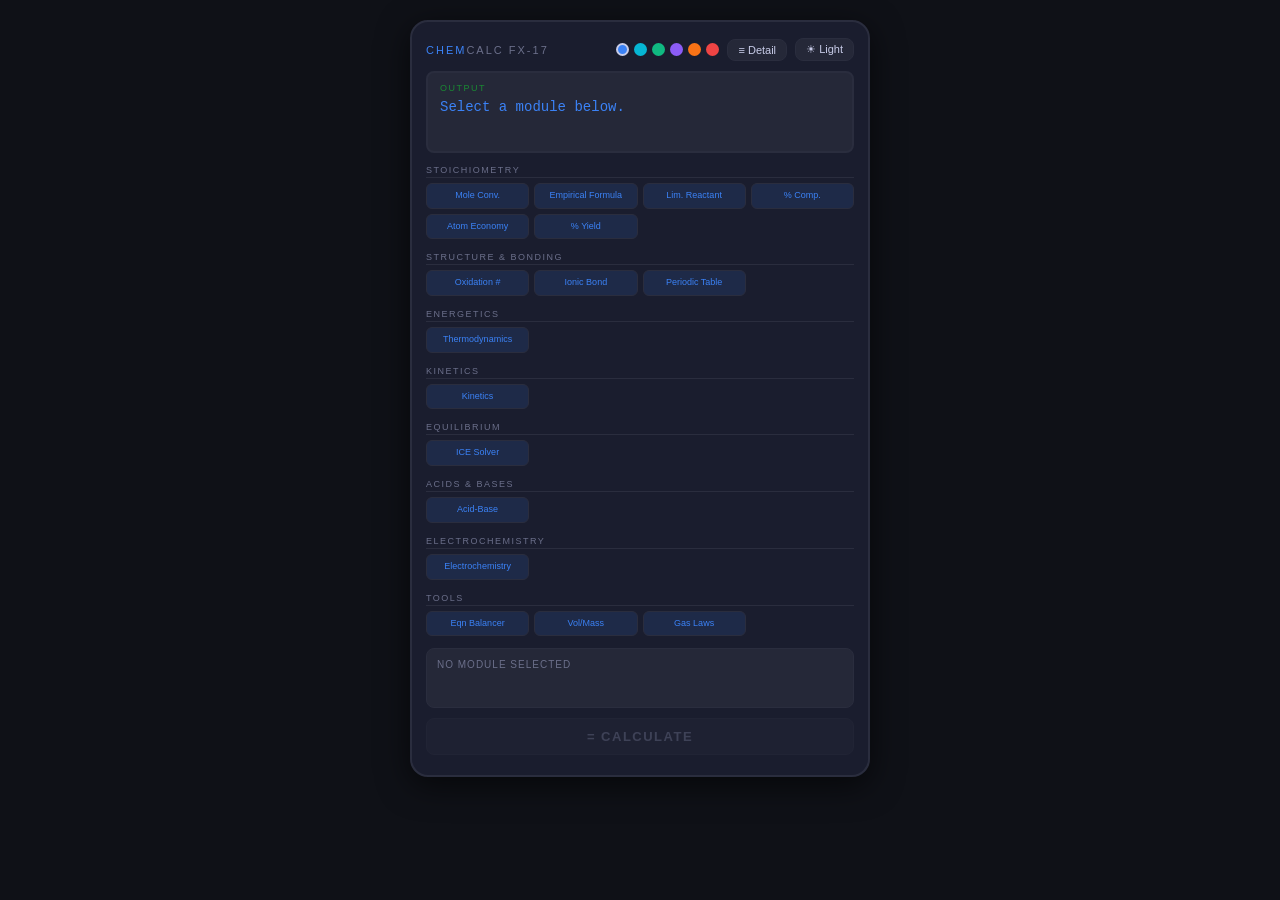
==== commit 8bad579f: "ui eddit and addition to quality of life things Co-Authored-By: Claude <claude@users.noreply.github." ====
--- a/modules/chemistry-calculator/ui_interface/index.html
+++ b/modules/chemistry-calculator/ui_interface/index.html
@@ -7,56 +7,55 @@
   <style>
     /* ── CSS Custom Properties ─────────────────────────── */
     :root {
-      --bg:        #0f1117;
-      --calc-bg:   #1a1d2e;
-      --screen-bg: #0a1a0a;
-      --screen-fg: #33ff66;
-      --screen-dim:#1a8a33;
-      --border:    #2a2d3e;
-      --btn-bg:    #252838;
-      --btn-fg:    #c8cce8;
-      --btn-mod:   #1e3a5f;
-      --btn-mod-fg:#7ab8ff;
-      --btn-calc:  #2d5a2d;
-      --btn-calc-fg:#5dff7a;
-      --btn-active:#3a7aff;
-      --btn-active-fg:#fff;
-      --label-fg:  #6b6f8a;
-      --input-bg:  #1a1d2e;
-      --input-fg:  #c8cce8;
-      --input-br:  #3a3d5e;
-      --result-ok: #33ff66;
-      --result-err:#ff4444;
-      --shadow:    0 8px 32px rgba(0,0,0,0.6);
+      /* Backgrounds */
+      --bg-primary:    #0f1117;
+      --bg-secondary:  #1a1d2e;
+      --bg-tertiary:   #252838;
+      /* Text */
+      --text-primary:  #c8cce8;
+      --text-secondary:#6b6f8a;
+      /* Accent (overridable by user) */
+      --accent:        #3b82f6;
+      --accent-hover:  #2563eb;
+      --accent-subtle: rgba(59,130,246,0.13);
+      /* Semantic */
+      --border:        #2a2d3e;
+      --error:         #ff4444;
+      --success:       #33ff66;
+      --warning:       #f59e0b;
+      /* LCD screen */
+      --screen-bg:     #0a1a0a;
+      --screen-fg:     #33ff66;
+      --screen-dim:    #1a8a33;
+      /* Calculate button */
+      --btn-calc:      #1e3d1e;
+      --btn-calc-fg:   #5dff7a;
+      /* Shadow */
+      --shadow:        0 8px 32px rgba(0,0,0,0.6);
     }
     [data-theme="light"] {
-      --bg:        #d4d8e8;
-      --calc-bg:   #e8eaf6;
-      --screen-bg: #c8d4c0;
-      --screen-fg: #1a3a1a;
-      --screen-dim:#4a7a4a;
-      --border:    #b0b4c8;
-      --btn-bg:    #d0d4e8;
-      --btn-fg:    #1a1d3a;
-      --btn-mod:   #b8cce8;
-      --btn-mod-fg:#1a3a6a;
-      --btn-calc:  #b0d4b0;
-      --btn-calc-fg:#1a3a1a;
-      --btn-active:#3a7aff;
-      --btn-active-fg:#fff;
-      --label-fg:  #6060a0;
-      --input-bg:  #f4f4fc;
-      --input-fg:  #1a1d3a;
-      --input-br:  #a0a4c0;
-      --result-ok: #1a6a1a;
-      --result-err:#cc0000;
-      --shadow:    0 8px 32px rgba(0,0,0,0.15);
+      --bg-primary:    #d4d8e8;
+      --bg-secondary:  #e8eaf6;
+      --bg-tertiary:   #d0d4e8;
+      --text-primary:  #1a1d3a;
+      --text-secondary:#6060a0;
+      /* accent stays — user-chosen, no override */
+      --border:        #b0b4c8;
+      --error:         #cc0000;
+      --success:       #1a6a1a;
+      --warning:       #d97706;
+      --screen-bg:     #c8d4c0;
+      --screen-fg:     #1a3a1a;
+      --screen-dim:    #4a7a4a;
+      --btn-calc:      #b0d4b0;
+      --btn-calc-fg:   #1a3a1a;
+      --shadow:        0 8px 32px rgba(0,0,0,0.15);
     }
 
     /* ── Reset / Base ──────────────────────────────────── */
     *, *::before, *::after { box-sizing: border-box; margin: 0; padding: 0; }
     body {
-      background: var(--bg);
+      background: var(--bg-primary);
       display: flex;
       flex-direction: column;
       align-items: center;
@@ -64,12 +63,12 @@
       min-height: 100vh;
       padding: 20px 8px 40px;
       font-family: 'Segoe UI', Arial, sans-serif;
-      transition: background 0.3s;
+      transition: background 0.3s, color 0.3s;
     }
 
     /* ── Calculator Shell ──────────────────────────────── */
     .calc {
-      background: var(--calc-bg);
+      background: var(--bg-secondary);
       border: 2px solid var(--border);
       border-radius: 18px;
       width: 100%;
@@ -89,25 +88,47 @@
     .brand {
       font-size: 11px;
       letter-spacing: 2px;
-      color: var(--label-fg);
+      color: var(--text-secondary);
       text-transform: uppercase;
     }
-    .brand span { color: var(--btn-active); }
+    .brand span { color: var(--accent); }
+    .header-controls {
+      display: flex;
+      align-items: center;
+      gap: 8px;
+    }
+    .accent-picker {
+      display: flex;
+      gap: 5px;
+      align-items: center;
+    }
+    .accent-dot {
+      width: 13px;
+      height: 13px;
+      border-radius: 50%;
+      border: 2px solid transparent;
+      cursor: pointer;
+      padding: 0;
+      transition: border-color 0.15s, transform 0.1s;
+      outline: none;
+    }
+    .accent-dot:hover { transform: scale(1.25); }
+    .accent-dot.active { border-color: var(--text-primary); }
     .theme-btn {
-      background: var(--btn-bg);
+      background: var(--bg-tertiary);
       border: 1px solid var(--border);
-      color: var(--btn-fg);
+      color: var(--text-primary);
       border-radius: 8px;
       padding: 4px 10px;
       font-size: 11px;
       cursor: pointer;
-      transition: background 0.2s;
-    }
-    .theme-btn:hover { background: var(--btn-active); color: #fff; }
+      transition: background 0.2s, color 0.2s;
+    }
+    .theme-btn:hover { background: var(--accent); color: #fff; }
 
     /* ── LCD Screen ────────────────────────────────────── */
     .screen {
-      background: var(--screen-bg);
+      background: var(--bg-tertiary);
       border: 2px solid var(--border);
       border-radius: 8px;
       padding: 10px 12px;
@@ -126,13 +147,13 @@
     .screen-content {
       font-family: 'Courier New', monospace;
       font-size: 14px;
-      color: var(--screen-fg);
+      color: var(--accent);
       white-space: pre-wrap;
       word-break: break-all;
       line-height: 1.5;
       min-height: 40px;
     }
-    .screen-content.error { color: var(--result-err); }
+    .screen-content.error { color: var(--error); }
     .screen-prompt {
       font-size: 10px;
       color: var(--screen-dim);
@@ -146,9 +167,20 @@
       gap: 5px;
       margin-bottom: 12px;
     }
+    .mod-label {
+      grid-column: 1 / -1;
+      font-size: 9px;
+      letter-spacing: 1.5px;
+      text-transform: uppercase;
+      color: var(--text-secondary);
+      margin-top: 8px;
+      padding-bottom: 2px;
+      border-bottom: 1px solid var(--border);
+    }
+    .mod-label:first-child { margin-top: 0; }
     .mod-btn {
-      background: var(--btn-mod);
-      color: var(--btn-mod-fg);
+      background: var(--accent-subtle);
+      color: var(--accent);
       border: 1px solid var(--border);
       border-radius: 6px;
       padding: 6px 2px;
@@ -156,17 +188,16 @@
       text-align: center;
       cursor: pointer;
       line-height: 1.3;
-      transition: background 0.15s, transform 0.1s;
+      transition: background 0.15s, color 0.15s, transform 0.1s;
       user-select: none;
     }
-    .mod-btn:hover { background: var(--btn-active); color: var(--btn-active-fg); }
-    .mod-btn.active { background: var(--btn-active); color: var(--btn-active-fg); font-weight: 700; }
+    .mod-btn:hover { background: var(--accent); color: #fff; }
+    .mod-btn.active { background: var(--accent); color: #fff; font-weight: 700; }
     .mod-btn:active { transform: scale(0.95); }
-    .mod-num { font-size: 8px; opacity: 0.7; display: block; }
 
     /* ── Input Panel ───────────────────────────────────── */
     .input-panel {
-      background: var(--btn-bg);
+      background: var(--bg-tertiary);
       border: 1px solid var(--border);
       border-radius: 8px;
       padding: 10px 10px 6px;
@@ -176,7 +207,7 @@
     .panel-title {
       font-size: 10px;
       letter-spacing: 1px;
-      color: var(--label-fg);
+      color: var(--text-secondary);
       text-transform: uppercase;
       margin-bottom: 8px;
     }
@@ -189,7 +220,7 @@
     }
     .field-row label {
       font-size: 10px;
-      color: var(--label-fg);
+      color: var(--text-secondary);
       min-width: 80px;
       flex-shrink: 0;
     }
@@ -198,9 +229,9 @@
     .field-row textarea {
       flex: 1;
       min-width: 0;
-      background: var(--input-bg);
-      color: var(--input-fg);
-      border: 1px solid var(--input-br);
+      background: var(--bg-secondary);
+      color: var(--text-primary);
+      border: 1px solid var(--border);
       border-radius: 5px;
       padding: 5px 7px;
       font-size: 12px;
@@ -210,7 +241,7 @@
     }
     .field-row input:focus,
     .field-row select:focus,
-    .field-row textarea:focus { border-color: var(--btn-active); }
+    .field-row textarea:focus { border-color: var(--accent); }
     .field-row textarea { resize: vertical; min-height: 32px; font-size: 11px; }
 
     .dynamic-rows { margin-top: 4px; }
@@ -222,31 +253,32 @@
       flex-wrap: wrap;
     }
     .dyn-row input {
-      background: var(--input-bg);
-      color: var(--input-fg);
-      border: 1px solid var(--input-br);
+      background: var(--bg-secondary);
+      color: var(--text-primary);
+      border: 1px solid var(--border);
       border-radius: 5px;
       padding: 4px 6px;
       font-size: 11px;
       font-family: 'Courier New', monospace;
       outline: none;
     }
-    .dyn-row input:focus { border-color: var(--btn-active); }
+    .dyn-row input:focus { border-color: var(--accent); }
     .dyn-row input.w-sm { width: 52px; }
     .dyn-row input.w-md { width: 80px; }
     .dyn-row input.w-lg { width: 110px; }
-    .dyn-row .dyn-label { font-size: 9px; color: var(--label-fg); }
+    .dyn-row .dyn-label { font-size: 9px; color: var(--text-secondary); }
     .add-row-btn, .rem-row-btn {
       background: none;
-      border: 1px solid var(--input-br);
-      color: var(--label-fg);
+      border: 1px solid var(--border);
+      color: var(--text-secondary);
       border-radius: 4px;
       padding: 2px 6px;
       font-size: 11px;
       cursor: pointer;
-    }
-    .add-row-btn:hover { border-color: var(--btn-active); color: var(--btn-active); }
-    .rem-row-btn:hover { border-color: var(--result-err); color: var(--result-err); }
+      transition: border-color 0.15s, color 0.15s;
+    }
+    .add-row-btn:hover { border-color: var(--accent); color: var(--accent); }
+    .rem-row-btn:hover { border-color: var(--error); color: var(--error); }
 
     .radio-row {
       display: flex;
@@ -258,15 +290,17 @@
       align-items: center;
       gap: 4px;
       font-size: 11px;
-      color: var(--btn-fg);
+      color: var(--text-primary);
       cursor: pointer;
     }
 
     /* ── Calculate Button ──────────────────────────────── */
     .calc-btn {
       width: 100%;
-      background: var(--btn-calc);
-      color: var(--btn-calc-fg);
+      background: var(--bg-tertiary);
+      color: var(--text-secondary);
+      opacity: 0.45;
+      cursor: not-allowed;
       border: 1px solid var(--border);
       border-radius: 8px;
       padding: 10px;
@@ -274,11 +308,27 @@
       font-weight: 700;
       letter-spacing: 1.5px;
       text-transform: uppercase;
+      transition: background 0.2s ease, color 0.2s ease, opacity 0.2s ease, transform 0.1s;
+    }
+    .calc-btn.ready {
+      background: var(--accent);
+      color: var(--bg-primary);
+      opacity: 1;
       cursor: pointer;
-      transition: background 0.2s, transform 0.1s;
-    }
-    .calc-btn:hover { background: var(--btn-active); color: #fff; }
-    .calc-btn:active { transform: scale(0.98); }
+    }
+    .calc-btn.ready:hover { background: var(--accent-hover); }
+    .calc-btn.ready:active { transform: scale(0.98); }
+    .calc-btn.loading {
+      background: var(--accent-subtle);
+      color: var(--accent);
+      opacity: 0.8;
+      cursor: wait;
+      animation: btn-pulse 1.2s ease-in-out infinite;
+    }
+    @keyframes btn-pulse {
+      0%, 100% { opacity: 0.8; }
+      50%       { opacity: 0.45; }
+    }
 
     /* ── Utility ───────────────────────────────────────── */
     .hidden { display: none !important; }
@@ -292,7 +342,18 @@
   <!-- Header -->
   <div class="calc-header">
     <div class="brand"><span>Chem</span>Calc FX-17</div>
-    <button class="theme-btn" id="themeBtn" onclick="toggleTheme()">☀ Light</button>
+    <div class="header-controls">
+      <div class="accent-picker" id="accentPicker">
+        <button class="accent-dot" style="background:#3b82f6" data-accent="#3b82f6" data-hover="#2563eb" onclick="setAccent(this)" title="Blue"></button>
+        <button class="accent-dot" style="background:#06b6d4" data-accent="#06b6d4" data-hover="#0891b2" onclick="setAccent(this)" title="Cyan"></button>
+        <button class="accent-dot" style="background:#10b981" data-accent="#10b981" data-hover="#059669" onclick="setAccent(this)" title="Green"></button>
+        <button class="accent-dot" style="background:#8b5cf6" data-accent="#8b5cf6" data-hover="#7c3aed" onclick="setAccent(this)" title="Purple"></button>
+        <button class="accent-dot" style="background:#f97316" data-accent="#f97316" data-hover="#ea6c00" onclick="setAccent(this)" title="Orange"></button>
+        <button class="accent-dot" style="background:#ef4444" data-accent="#ef4444" data-hover="#dc2626" onclick="setAccent(this)" title="Red"></button>
+      </div>
+      <button class="theme-btn" id="outputModeBtn" onclick="toggleOutputMode()">≡ Detail</button>
+      <button class="theme-btn" id="themeBtn" onclick="toggleTheme()">☀ Light</button>
+    </div>
   </div>
 
   <!-- LCD Screen -->
@@ -304,23 +365,38 @@
 
   <!-- Module Selector Grid -->
   <div class="mod-grid">
-    <button class="mod-btn" onclick="selectMod(1)"><span class="mod-num">01</span>Mole Conv.</button>
-    <button class="mod-btn" onclick="selectMod(2)"><span class="mod-num">02</span>Empirical Formula</button>
-    <button class="mod-btn" onclick="selectMod(3)"><span class="mod-num">03</span>Eqn Balancer</button>
-    <button class="mod-btn" onclick="selectMod(4)"><span class="mod-num">04</span>Lim. Reactant</button>
-    <button class="mod-btn" onclick="selectMod(5)"><span class="mod-num">05</span>% Comp.</button>
-    <button class="mod-btn" onclick="selectMod(6)"><span class="mod-num">06</span>Vol/Mass</button>
-    <button class="mod-btn" onclick="selectMod(7)"><span class="mod-num">07</span>Oxidation #</button>
-    <button class="mod-btn" onclick="selectMod(8)"><span class="mod-num">08</span>Atom Economy</button>
-    <button class="mod-btn" onclick="selectMod(9)"><span class="mod-num">09</span>Ionic Bond</button>
-    <button class="mod-btn" onclick="selectMod(10)"><span class="mod-num">10</span>% Yield</button>
-    <button class="mod-btn" onclick="selectMod(11)"><span class="mod-num">11</span>Periodic Table</button>
-    <button class="mod-btn" onclick="selectMod(12)"><span class="mod-num">12</span>Gas Laws</button>
-    <button class="mod-btn" onclick="selectMod(13)"><span class="mod-num">13</span>Acid-Base</button>
-    <button class="mod-btn" onclick="selectMod(14)"><span class="mod-num">14</span>Thermo.</button>
-    <button class="mod-btn" onclick="selectMod(15)"><span class="mod-num">15</span>ICE Solver</button>
-    <button class="mod-btn" onclick="selectMod(16)"><span class="mod-num">16</span>Electrochem.</button>
-    <button class="mod-btn" onclick="selectMod(17)"><span class="mod-num">17</span>Kinetics</button>
+    <div class="mod-label">Stoichiometry</div>
+    <button class="mod-btn" data-mod="1"  onclick="selectMod(1)">Mole Conv.</button>
+    <button class="mod-btn" data-mod="2"  onclick="selectMod(2)">Empirical Formula</button>
+    <button class="mod-btn" data-mod="4"  onclick="selectMod(4)">Lim. Reactant</button>
+    <button class="mod-btn" data-mod="5"  onclick="selectMod(5)">% Comp.</button>
+    <button class="mod-btn" data-mod="8"  onclick="selectMod(8)">Atom Economy</button>
+    <button class="mod-btn" data-mod="10" onclick="selectMod(10)">% Yield</button>
+
+    <div class="mod-label">Structure &amp; Bonding</div>
+    <button class="mod-btn" data-mod="7"  onclick="selectMod(7)">Oxidation #</button>
+    <button class="mod-btn" data-mod="9"  onclick="selectMod(9)">Ionic Bond</button>
+    <button class="mod-btn" data-mod="11" onclick="selectMod(11)">Periodic Table</button>
+
+    <div class="mod-label">Energetics</div>
+    <button class="mod-btn" data-mod="14" onclick="selectMod(14)">Thermodynamics</button>
+
+    <div class="mod-label">Kinetics</div>
+    <button class="mod-btn" data-mod="17" onclick="selectMod(17)">Kinetics</button>
+
+    <div class="mod-label">Equilibrium</div>
+    <button class="mod-btn" data-mod="15" onclick="selectMod(15)">ICE Solver</button>
+
+    <div class="mod-label">Acids &amp; Bases</div>
+    <button class="mod-btn" data-mod="13" onclick="selectMod(13)">Acid-Base</button>
+
+    <div class="mod-label">Electrochemistry</div>
+    <button class="mod-btn" data-mod="16" onclick="selectMod(16)">Electrochemistry</button>
+
+    <div class="mod-label">Tools</div>
+    <button class="mod-btn" data-mod="3"  onclick="selectMod(3)">Eqn Balancer</button>
+    <button class="mod-btn" data-mod="6"  onclick="selectMod(6)">Vol/Mass</button>
+    <button class="mod-btn" data-mod="12" onclick="selectMod(12)">Gas Laws</button>
   </div>
 
   <!-- Input Panel (changes per module) -->
@@ -336,19 +412,133 @@
 
 <script>
 /* ════════════════════════════════════════════════════════
-   Theme toggle
+   Theme + Accent persistence
 ════════════════════════════════════════════════════════ */
+function loadPreferences() {
+  // Theme
+  const savedTheme = localStorage.getItem('ccTheme') || 'dark';
+  document.documentElement.setAttribute('data-theme', savedTheme);
+  document.getElementById('themeBtn').textContent = savedTheme === 'dark' ? '☀ Light' : '☽ Dark';
+
+  // Accent
+  const savedAccent = localStorage.getItem('ccAccent');
+  const savedHover  = localStorage.getItem('ccAccentHover');
+  if (savedAccent) {
+    applyAccent(savedAccent, savedHover || savedAccent);
+    document.querySelectorAll('.accent-dot').forEach(d => {
+      d.classList.toggle('active', d.dataset.accent === savedAccent);
+    });
+  } else {
+    const first = document.querySelector('.accent-dot');
+    if (first) first.classList.add('active');
+  }
+
+  // Output mode — must run after DOM is ready so the button exists
+  const savedMode = localStorage.getItem('outputMode') || 'detailed';
+  document.getElementById('outputModeBtn').textContent =
+    savedMode === 'compact' ? '◼ Compact' : '≡ Detail';
+}
+
 function toggleTheme() {
-  const html = document.documentElement;
-  const btn  = document.getElementById('themeBtn');
-  if (html.getAttribute('data-theme') === 'dark') {
-    html.setAttribute('data-theme', 'light');
-    btn.textContent = '☽ Dark';
+  const html  = document.documentElement;
+  const isNowDark = html.getAttribute('data-theme') !== 'dark';
+  const theme = isNowDark ? 'dark' : 'light';
+  html.setAttribute('data-theme', theme);
+  document.getElementById('themeBtn').textContent = theme === 'dark' ? '☀ Light' : '☽ Dark';
+  localStorage.setItem('ccTheme', theme);
+}
+
+function applyAccent(color, hover) {
+  const root = document.documentElement.style;
+  root.setProperty('--accent', color);
+  root.setProperty('--accent-hover', hover);
+  // Parse RGB for the subtle tint
+  const r = parseInt(color.slice(1,3), 16);
+  const g = parseInt(color.slice(3,5), 16);
+  const b = parseInt(color.slice(5,7), 16);
+  root.setProperty('--accent-subtle', `rgba(${r},${g},${b},0.13)`);
+}
+
+function setAccent(btn) {
+  const color = btn.dataset.accent;
+  const hover = btn.dataset.hover;
+  applyAccent(color, hover);
+  localStorage.setItem('ccAccent', color);
+  localStorage.setItem('ccAccentHover', hover);
+  document.querySelectorAll('.accent-dot').forEach(d => d.classList.remove('active'));
+  btn.classList.add('active');
+}
+
+// Apply saved preferences before first render
+loadPreferences();
+
+/* ════════════════════════════════════════════════════════
+   Output detail mode
+════════════════════════════════════════════════════════ */
+function getOutputMode() {
+  return localStorage.getItem('outputMode') || 'detailed';
+}
+
+function applyOutputMode(mode) {
+  document.getElementById('outputModeBtn').textContent =
+    mode === 'compact' ? '◼ Compact' : '≡ Detail';
+}
+
+function toggleOutputMode() {
+  const next = getOutputMode() === 'detailed' ? 'compact' : 'detailed';
+  localStorage.setItem('outputMode', next);
+  applyOutputMode(next);
+}
+
+/* Show result using compact string or steps array based on current mode.
+   Every CALC should call this instead of showResult() directly.
+   compact : string  — one-line answer with units
+   steps   : array   — each entry is one line of the step-by-step breakdown */
+function showOutput(compact, steps) {
+  if (getOutputMode() === 'compact') {
+    showResult(compact);
   } else {
-    html.setAttribute('data-theme', 'dark');
-    btn.textContent = '☀ Light';
+    showResult(Array.isArray(steps) ? steps.join('\n') : compact);
   }
 }
+
+/* ════════════════════════════════════════════════════════
+   Calculate button state
+════════════════════════════════════════════════════════ */
+const _btn = () => document.querySelector('.calc-btn');
+
+function checkButtonState() {
+  if (!currentMod) { _setReady(false); return; }
+  // Check all text/number inputs inside .field-row (primary required inputs).
+  // Selects always have a value. Dynamic rows (.dyn-row) are not required.
+  const primary = document.querySelectorAll('#panelBody .field-row input[type="text"], #panelBody .field-row input[type="number"], #panelBody .field-row input:not([type])');
+  const allFilled = Array.from(primary).every(el => el.value.trim() !== '');
+  _setReady(allFilled);
+}
+
+function _setReady(yes) {
+  const b = _btn();
+  if (b.classList.contains('loading')) return; // don't override loading state
+  b.classList.toggle('ready', yes);
+  b.textContent = '= Calculate';
+}
+
+function setButtonLoading() {
+  const b = _btn();
+  b.classList.remove('ready');
+  b.classList.add('loading');
+  b.textContent = 'Calculating…';
+}
+
+function setButtonDone() {
+  const b = _btn();
+  b.classList.remove('loading');
+  b.textContent = '= Calculate';
+  checkButtonState();
+}
+
+// Delegate input events from the whole panel so dynamic rows are also covered
+document.getElementById('inputPanel').addEventListener('input', checkButtonState);
 
 /* ════════════════════════════════════════════════════════
    Screen output helpers
@@ -395,13 +585,14 @@
 
 function selectMod(n) {
   currentMod = n;
-  document.querySelectorAll('.mod-btn').forEach((b, i) => {
-    b.classList.toggle('active', i + 1 === n);
+  document.querySelectorAll('.mod-btn').forEach(b => {
+    b.classList.toggle('active', parseInt(b.dataset.mod) === n);
   });
   document.getElementById('panelTitle').textContent = MOD_NAMES[n];
   renderPanel(n);
-  showResult('Module ' + String(n).padStart(2,'0') + ' — ' + MOD_NAMES[n]);
+  showResult(MOD_NAMES[n]);
   showPrompt('Enter values and press = Calculate');
+  checkButtonState();
 }
 
 /* ════════════════════════════════════════════════════════
@@ -1066,11 +1257,14 @@
 ════════════════════════════════════════════════════════ */
 async function calculate() {
   if (!currentMod) { showError('Select a module first.'); return; }
-  showResult('Calculating...');
+  if (!_btn().classList.contains('ready')) return;
+  setButtonLoading();
   try {
     await CALCS[currentMod]();
   } catch(e) {
     showError(e.message || String(e));
+  } finally {
+    setButtonDone();
   }
 }
 
@@ -1085,7 +1279,7 @@
     if (b !== null) body.b = b;
     const d = await post('/api/mole', body);
     if (d.error) { showError(d.error); return; }
-    showResult(`Result: ${d.result.toExponential ? d.result : d.result} ${d.unit}`);
+    showOutput(d.compact, d.steps);
     showPrompt('');
   },
 
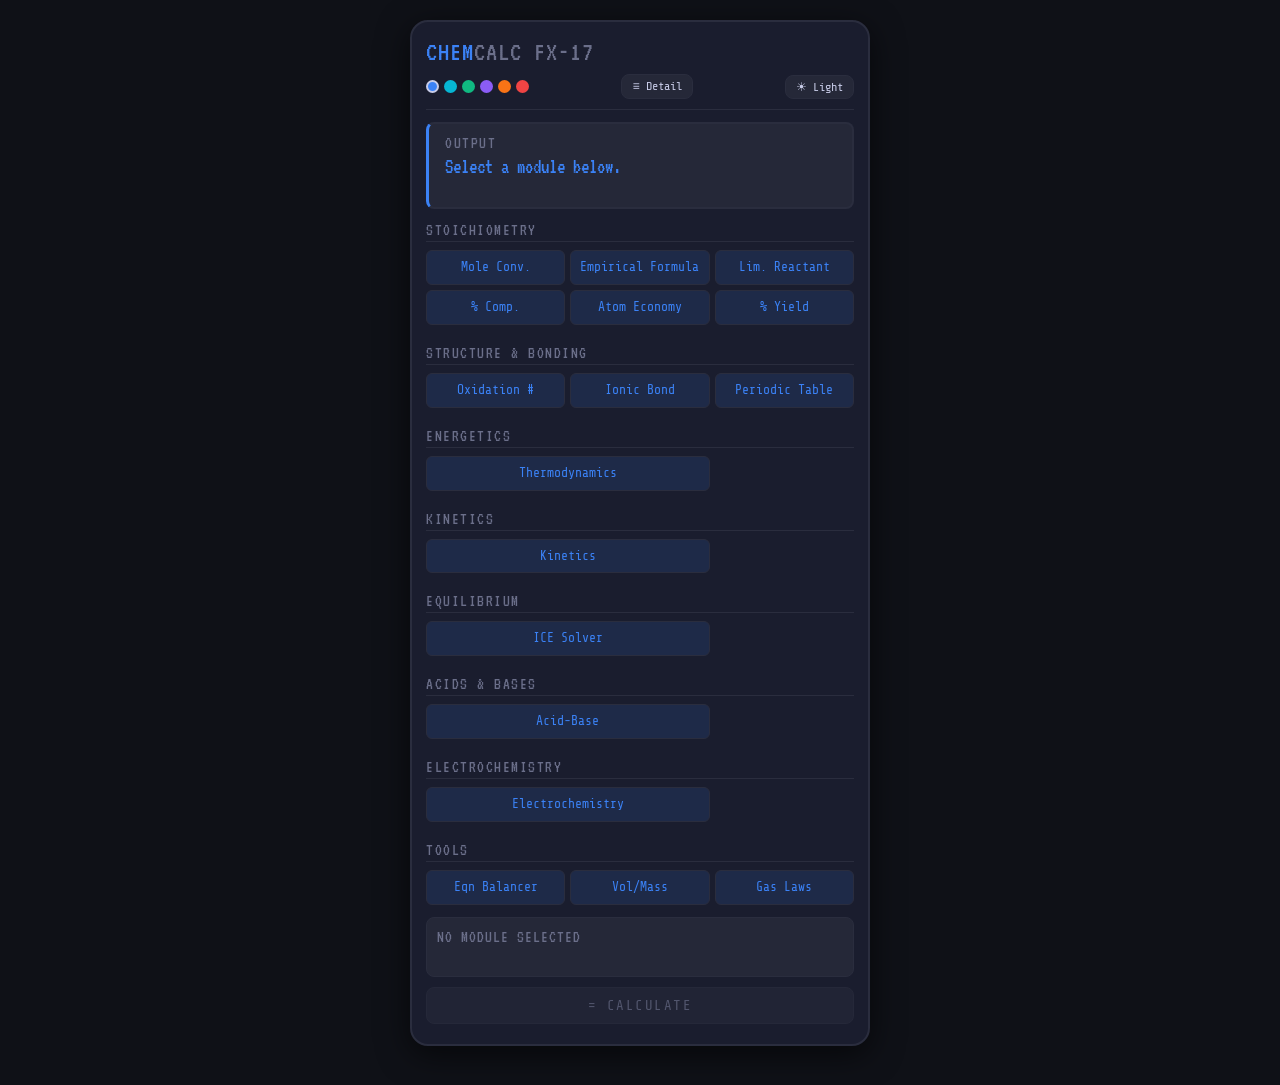
==== commit e57896e8: "UI updates Co-Authored-By: Claude <claude@users.noreply.github.com>" ====
--- a/modules/chemistry-calculator/ui_interface/index.html
+++ b/modules/chemistry-calculator/ui_interface/index.html
@@ -5,8 +5,25 @@
   <meta name="viewport" content="width=device-width, initial-scale=1.0" />
   <title>Chemistry Calculator</title>
   <style>
+    /* ── Fonts ─────────────────────────────────────────── */
+    @font-face {
+      font-family: 'VT323';
+      src: url('fonts/VT323/VT323-Regular.ttf') format('truetype');
+      font-weight: normal;
+      font-style: normal;
+    }
+    @font-face {
+      font-family: 'Share Tech Mono';
+      src: url('fonts/ShareTechMono/ShareTechMono-Regular.ttf') format('truetype');
+      font-weight: normal;
+      font-style: normal;
+    }
+
     /* ── CSS Custom Properties ─────────────────────────── */
     :root {
+      /* Fonts */
+      --font-display: 'VT323', monospace;
+      --font-body:    'Share Tech Mono', monospace;
       /* Backgrounds */
       --bg-primary:    #0f1117;
       --bg-secondary:  #1a1d2e;
@@ -62,7 +79,7 @@
       justify-content: flex-start;
       min-height: 100vh;
       padding: 20px 8px 40px;
-      font-family: 'Segoe UI', Arial, sans-serif;
+      font-family: var(--font-body);
       transition: background 0.3s, color 0.3s;
     }
 
@@ -81,20 +98,25 @@
     /* ── Header ────────────────────────────────────────── */
     .calc-header {
       display: flex;
-      align-items: center;
-      justify-content: space-between;
-      margin-bottom: 10px;
+      flex-direction: column;
+      gap: 8px;
+      padding-bottom: 10px;
+      margin-bottom: 12px;
+      border-bottom: 1px solid var(--border);
     }
     .brand {
-      font-size: 11px;
-      letter-spacing: 2px;
+      font-family: var(--font-display);
+      font-size: 28px;
+      letter-spacing: 1px;
       color: var(--text-secondary);
       text-transform: uppercase;
+      line-height: 1;
     }
     .brand span { color: var(--accent); }
     .header-controls {
       display: flex;
       align-items: center;
+      justify-content: space-between;
       gap: 8px;
     }
     .accent-picker {
@@ -120,7 +142,8 @@
       color: var(--text-primary);
       border-radius: 8px;
       padding: 4px 10px;
-      font-size: 11px;
+      font-family: var(--font-body);
+      font-size: 12px;
       cursor: pointer;
       transition: background 0.2s, color 0.2s;
     }
@@ -130,52 +153,67 @@
     .screen {
       background: var(--bg-tertiary);
       border: 2px solid var(--border);
+      border-left: 3px solid var(--accent);
       border-radius: 8px;
-      padding: 10px 12px;
+      padding: 10px 12px 10px 16px;
       margin-bottom: 12px;
       min-height: 80px;
       position: relative;
       overflow: hidden;
+      transition: border-left-color 0.2s;
     }
     .screen-label {
-      font-size: 9px;
+      font-family: var(--font-display);
+      font-size: 17px;
       letter-spacing: 1.5px;
-      color: var(--screen-dim);
+      color: var(--text-secondary);
       text-transform: uppercase;
-      margin-bottom: 4px;
+      margin-bottom: 2px;
     }
     .screen-content {
-      font-family: 'Courier New', monospace;
-      font-size: 14px;
+      font-family: var(--font-display);
+      font-size: 21px;
       color: var(--accent);
       white-space: pre-wrap;
       word-break: break-all;
-      line-height: 1.5;
+      line-height: 1.35;
       min-height: 40px;
     }
     .screen-content.error { color: var(--error); }
+    .screen-warnings {
+      font-family: var(--font-body);
+      font-size: 12px;
+      color: var(--warning);
+      margin-top: 6px;
+      white-space: pre-wrap;
+      display: none;
+    }
     .screen-prompt {
-      font-size: 10px;
-      color: var(--screen-dim);
+      font-family: var(--font-body);
+      font-size: 11px;
+      color: var(--text-secondary);
       margin-top: 4px;
     }
 
     /* ── Module Grid ───────────────────────────────────── */
     .mod-grid {
       display: grid;
-      grid-template-columns: repeat(4, 1fr);
+      grid-template-columns: repeat(3, 1fr);
       gap: 5px;
       margin-bottom: 12px;
     }
     .mod-label {
       grid-column: 1 / -1;
-      font-size: 9px;
+      font-family: var(--font-display);
+      font-size: 17px;
       letter-spacing: 1.5px;
       text-transform: uppercase;
       color: var(--text-secondary);
-      margin-top: 8px;
-      padding-bottom: 2px;
+      margin-top: 14px;
+      margin-bottom: 3px;
+      padding-bottom: 3px;
       border-bottom: 1px solid var(--border);
+      line-height: 1;
     }
     .mod-label:first-child { margin-top: 0; }
     .mod-btn {
@@ -183,8 +221,9 @@
       color: var(--accent);
       border: 1px solid var(--border);
       border-radius: 6px;
-      padding: 6px 2px;
-      font-size: 9px;
+      padding: 8px 4px;
+      font-family: var(--font-body);
+      font-size: 13px;
       text-align: center;
       cursor: pointer;
       line-height: 1.3;
@@ -194,6 +233,8 @@
     .mod-btn:hover { background: var(--accent); color: #fff; }
     .mod-btn.active { background: var(--accent); color: #fff; font-weight: 700; }
     .mod-btn:active { transform: scale(0.95); }
+    /* Single-button sections: span 2 of 3 columns (~50-66% width) */
+    .mod-btn.solo { grid-column: span 2; }
 
     /* ── Input Panel ───────────────────────────────────── */
     .input-panel {
@@ -205,11 +246,13 @@
       min-height: 60px;
     }
     .panel-title {
-      font-size: 10px;
+      font-family: var(--font-display);
+      font-size: 17px;
       letter-spacing: 1px;
       color: var(--text-secondary);
       text-transform: uppercase;
       margin-bottom: 8px;
+      line-height: 1;
     }
     .field-row {
       display: flex;
@@ -219,7 +262,8 @@
       flex-wrap: wrap;
     }
     .field-row label {
-      font-size: 10px;
+      font-family: var(--font-body);
+      font-size: 13px;
       color: var(--text-secondary);
       min-width: 80px;
       flex-shrink: 0;
@@ -234,8 +278,8 @@
       border: 1px solid var(--border);
       border-radius: 5px;
       padding: 5px 7px;
-      font-size: 12px;
-      font-family: 'Courier New', monospace;
+      font-family: var(--font-body);
+      font-size: 13px;
       transition: border-color 0.2s;
       outline: none;
     }
@@ -258,22 +302,23 @@
       border: 1px solid var(--border);
       border-radius: 5px;
       padding: 4px 6px;
-      font-size: 11px;
-      font-family: 'Courier New', monospace;
+      font-family: var(--font-body);
+      font-size: 12px;
       outline: none;
     }
     .dyn-row input:focus { border-color: var(--accent); }
     .dyn-row input.w-sm { width: 52px; }
     .dyn-row input.w-md { width: 80px; }
     .dyn-row input.w-lg { width: 110px; }
-    .dyn-row .dyn-label { font-size: 9px; color: var(--text-secondary); }
+    .dyn-row .dyn-label { font-family: var(--font-body); font-size: 11px; color: var(--text-secondary); }
     .add-row-btn, .rem-row-btn {
       background: none;
       border: 1px solid var(--border);
       color: var(--text-secondary);
       border-radius: 4px;
       padding: 2px 6px;
-      font-size: 11px;
+      font-family: var(--font-body);
+      font-size: 12px;
       cursor: pointer;
       transition: border-color 0.15s, color 0.15s;
     }
@@ -289,7 +334,8 @@
       display: flex;
       align-items: center;
       gap: 4px;
-      font-size: 11px;
+      font-family: var(--font-body);
+      font-size: 13px;
       color: var(--text-primary);
       cursor: pointer;
     }
@@ -299,13 +345,14 @@
       width: 100%;
       background: var(--bg-tertiary);
       color: var(--text-secondary);
-      opacity: 0.45;
+      opacity: 0.7;
       cursor: not-allowed;
       border: 1px solid var(--border);
       border-radius: 8px;
       padding: 10px;
-      font-size: 13px;
-      font-weight: 700;
+      font-family: var(--font-body);
+      font-size: 14px;
+      font-weight: normal;
       letter-spacing: 1.5px;
       text-transform: uppercase;
       transition: background 0.2s ease, color 0.2s ease, opacity 0.2s ease, transform 0.1s;
@@ -360,6 +407,7 @@
   <div class="screen">
     <div class="screen-label">Output</div>
     <div class="screen-content" id="screenOut">Select a module below.</div>
+    <div class="screen-warnings" id="screenWarnings"></div>
     <div class="screen-prompt" id="screenPrompt"></div>
   </div>
 
@@ -379,19 +427,19 @@
     <button class="mod-btn" data-mod="11" onclick="selectMod(11)">Periodic Table</button>
 
     <div class="mod-label">Energetics</div>
-    <button class="mod-btn" data-mod="14" onclick="selectMod(14)">Thermodynamics</button>
+    <button class="mod-btn solo" data-mod="14" onclick="selectMod(14)">Thermodynamics</button>
 
     <div class="mod-label">Kinetics</div>
-    <button class="mod-btn" data-mod="17" onclick="selectMod(17)">Kinetics</button>
+    <button class="mod-btn solo" data-mod="17" onclick="selectMod(17)">Kinetics</button>
 
     <div class="mod-label">Equilibrium</div>
-    <button class="mod-btn" data-mod="15" onclick="selectMod(15)">ICE Solver</button>
+    <button class="mod-btn solo" data-mod="15" onclick="selectMod(15)">ICE Solver</button>
 
     <div class="mod-label">Acids &amp; Bases</div>
-    <button class="mod-btn" data-mod="13" onclick="selectMod(13)">Acid-Base</button>
+    <button class="mod-btn solo" data-mod="13" onclick="selectMod(13)">Acid-Base</button>
 
     <div class="mod-label">Electrochemistry</div>
-    <button class="mod-btn" data-mod="16" onclick="selectMod(16)">Electrochemistry</button>
+    <button class="mod-btn solo" data-mod="16" onclick="selectMod(16)">Electrochemistry</button>
 
     <div class="mod-label">Tools</div>
     <button class="mod-btn" data-mod="3"  onclick="selectMod(3)">Eqn Balancer</button>
@@ -490,15 +538,24 @@
   applyOutputMode(next);
 }
 
-/* Show result using compact string or steps array based on current mode.
-   Every CALC should call this instead of showResult() directly.
-   compact : string  — one-line answer with units
-   steps   : array   — each entry is one line of the step-by-step breakdown */
-function showOutput(compact, steps) {
-  if (getOutputMode() === 'compact') {
+/* Show result using compact string or detailed steps array based on current mode.
+   compact  : string  — one-line answer with units
+   detailed : array   — each entry is one step of the working
+   warnings : array   — edge case notices shown in amber below the result */
+function showOutput(compact, detailed, warnings) {
+  const mode = getOutputMode();
+  if (mode === 'compact' || !Array.isArray(detailed) || detailed.length === 0) {
     showResult(compact);
   } else {
-    showResult(Array.isArray(steps) ? steps.join('\n') : compact);
+    const numbered = detailed.map((line, i) => `${i + 1}. ${line}`).join('\n');
+    showResult(numbered);
+  }
+  const w = document.getElementById('screenWarnings');
+  if (Array.isArray(warnings) && warnings.length > 0) {
+    w.textContent = warnings.map(s => `⚠ ${s}`).join('\n');
+    w.style.display = 'block';
+  } else {
+    w.textContent = ''; w.style.display = 'none';
   }
 }
 
@@ -548,12 +605,16 @@
   el.textContent = text;
   el.className = 'screen-content';
   document.getElementById('screenPrompt').textContent = '';
+  const w = document.getElementById('screenWarnings');
+  w.style.display = 'none'; w.textContent = '';
 }
 function showError(text) {
   const el = document.getElementById('screenOut');
   el.textContent = 'ERROR: ' + text;
   el.className = 'screen-content error';
   document.getElementById('screenPrompt').textContent = '';
+  const w = document.getElementById('screenWarnings');
+  w.style.display = 'none'; w.textContent = '';
 }
 function showPrompt(text) {
   document.getElementById('screenPrompt').textContent = text;
@@ -1279,7 +1340,7 @@
     if (b !== null) body.b = b;
     const d = await post('/api/mole', body);
     if (d.error) { showError(d.error); return; }
-    showOutput(d.compact, d.steps);
+    showOutput(d.compact, d.detailed, d.warnings || []);
     showPrompt('');
   },
 
@@ -1297,7 +1358,7 @@
     if (elements.length < 1) { showError('Add at least one element.'); return; }
     const d = await post('/api/empirical', { elements, masses });
     if (d.error) { showError(d.error); return; }
-    showResult(`Empirical Formula:\n${d.formula}`);
+    showOutput(d.compact, d.detailed, d.warnings || []);
   },
 
   /* ── 3. Equation Balancer ────────────────────────── */
@@ -1306,7 +1367,7 @@
     if (!eq) { showError('Enter an equation.'); return; }
     const d = await post('/api/equation', { equation: eq });
     if (d.error) { showError(d.error); return; }
-    showResult(`Balanced:\n${d.balanced}`);
+    showOutput(d.compact, d.detailed, d.warnings || []);
   },
 
   /* ── 4. Limiting Reactant ────────────────────────── */
@@ -1325,11 +1386,7 @@
     if (!reactants.length || !products.length) { showError('Need at least 1 reactant and 1 product.'); return; }
     const d = await post('/api/limiting', { reactants, products });
     if (d.error) { showError(d.error); return; }
-    let out = `Limiting: ${d.limiting}\n\nLeftovers (mol):\n`;
-    for (const [k, v] of Object.entries(d.leftovers)) out += `  ${k}: ${v}\n`;
-    out += `\nExpected yields (mol):\n`;
-    for (const [k, v] of Object.entries(d.yields)) out += `  ${k}: ${v}\n`;
-    showResult(out.trimEnd());
+    showOutput(d.compact, d.detailed, d.warnings || []);
   },
 
   /* ── 5. Percent Composition ──────────────────────── */
@@ -1338,9 +1395,7 @@
     if (!formula) { showError('Enter a formula.'); return; }
     const d = await post('/api/percent', { formula });
     if (d.error) { showError(d.error); return; }
-    let out = `Formula: ${d.formula}\nMolar mass: ${d.molar_mass} g/mol\n\n`;
-    for (const [el, pct] of Object.entries(d.percents)) out += `  ${el}: ${pct}%\n`;
-    showResult(out.trimEnd());
+    showOutput(d.compact, d.detailed, d.warnings || []);
   },
 
   /* ── 6. Volume / Mass ────────────────────────────── */
@@ -1349,7 +1404,7 @@
     if (!a || !b) { showError('Enter both values.'); return; }
     const d = await post('/api/volume', { type: t, a, b });
     if (d.error) { showError(d.error); return; }
-    showResult(`Result: ${d.result} ${d.unit}`);
+    showOutput(d.compact, d.detailed, d.warnings || []);
   },
 
   /* ── 7. Oxidation Numbers ────────────────────────── */
@@ -1360,9 +1415,7 @@
     if (!formula) { showError('Enter a formula.'); return; }
     const d = await post('/api/oxidation', { formula, charge, peroxide });
     if (d.error) { showError(d.error); return; }
-    let out = `Formula: ${d.formula}  Charge: ${d.charge}\n\nOxidation numbers:\n`;
-    for (const [el, ox] of Object.entries(d.numbers)) out += `  ${el}: ${ox > 0 ? '+' : ''}${ox}\n`;
-    showResult(out.trimEnd());
+    showOutput(d.compact, d.detailed, d.warnings || []);
   },
 
   /* ── 8. Atom Economy ─────────────────────────────── */
@@ -1377,9 +1430,7 @@
     if (!reactants.length || !desF) { showError('Fill in reactants and desired product.'); return; }
     const d = await post('/api/atom_eco', { reactants, desired: { formula: desF, coeff: desC || '1' } });
     if (d.error) { showError(d.error); return; }
-    showResult(
-      `Atom Economy: ${d.atom_economy}%\nDesired MW: ${d.mw_desired} g/mol\nTotal reactant MW: ${d.mw_reactants} g/mol`
-    );
+    showOutput(d.compact, d.detailed, d.warnings || []);
   },
 
   /* ── 9. Ionic Bonding ────────────────────────────── */
@@ -1396,11 +1447,7 @@
     }
     const d = await post('/api/ionic', body);
     if (d.error) { showError(d.error); return; }
-    if (action === 'classify') {
-      showResult(`${d.elem1} — ${d.elem2}\nEN difference: ${d.diff}\nBond type: ${d.bond_type}`);
-    } else {
-      showResult(`Ionic formula: ${d.formula}\n${d.cation}(${d.cation_charge > 0 ? '+' : ''}${d.cation_charge}) + ${d.anion}(${d.anion_charge})`);
-    }
+    showOutput(d.compact, d.detailed, d.warnings || []);
   },
 
   /* ── 10. Percentage Yield ────────────────────────── */
@@ -1409,9 +1456,7 @@
     if (!a || !b) { showError('Enter both values.'); return; }
     const d = await post('/api/yield_calc', { type: t, a, b });
     if (d.error) { showError(d.error); return; }
-    let out = `Result: ${d.result} ${d.unit}`;
-    if (d.warning) out += `\n\nNote: ${d.warning}`;
-    showResult(out);
+    showOutput(d.compact, d.detailed, d.warnings || []);
   },
 
   /* ── 11. Periodic Table ──────────────────────────── */
@@ -1422,9 +1467,7 @@
     const d = await post('/api/periodic', { type: t, query: q });
     if (d.error) { showError(d.error); return; }
     if (!d.found) { showError('Element not found.'); return; }
-    showResult(
-      `${d.name}  (${d.symbol})\nAtomic number: ${d.number}\nAtomic weight: ${d.atomic_weight} g/mol`
-    );
+    showOutput(d.compact, d.detailed, d.warnings || []);
   },
 
   /* ── 12. Gas Laws ────────────────────────────────── */
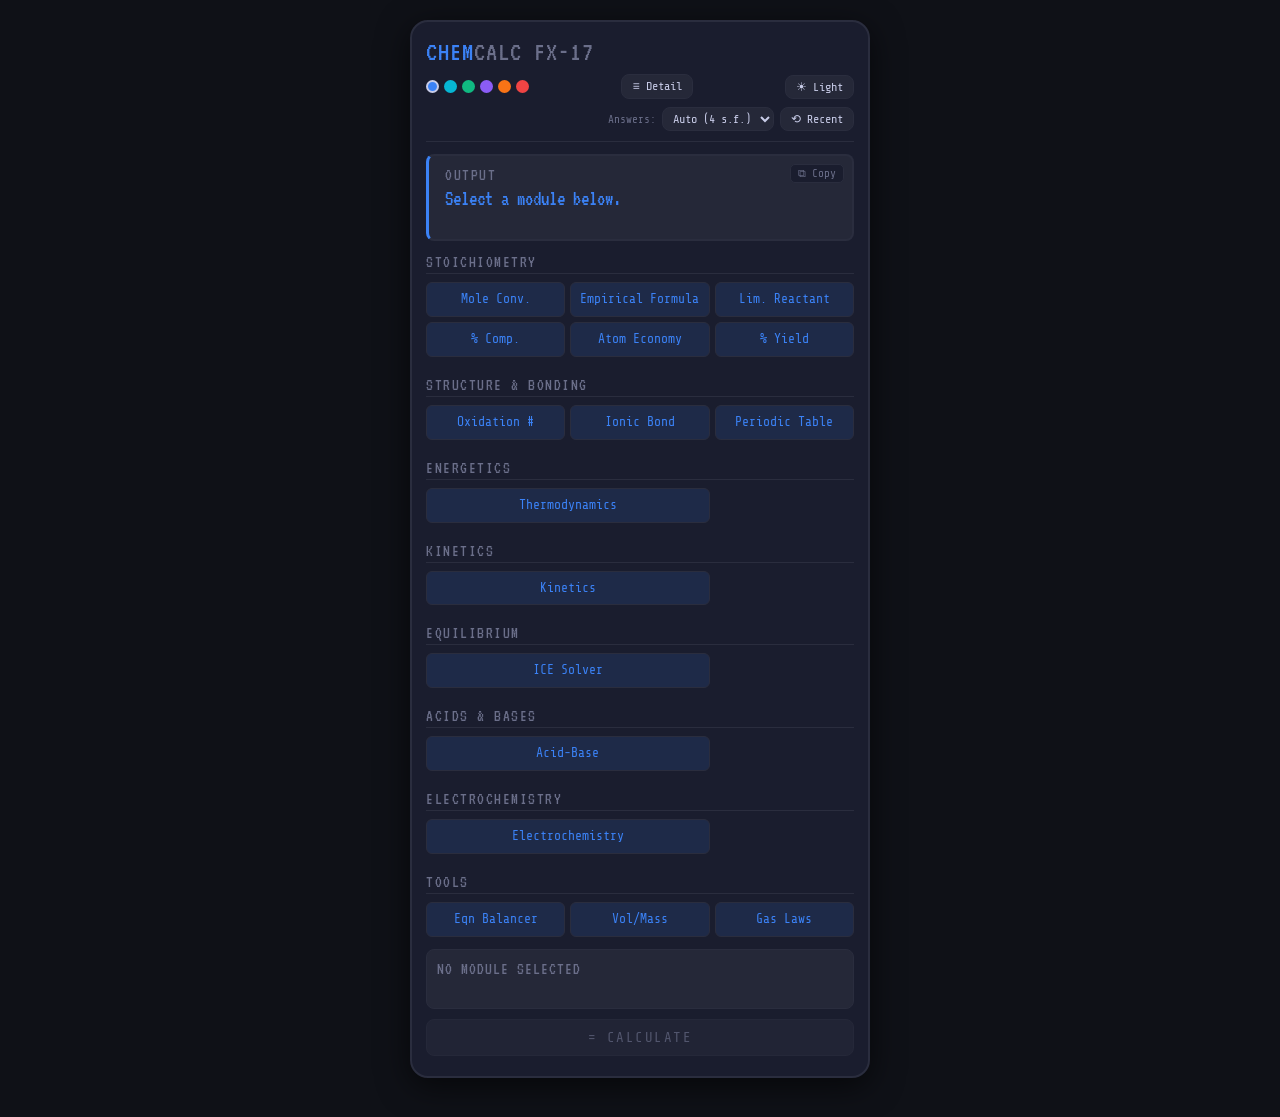
==== commit 1f23b581: "Web UI: every module option on the page, usability pass, split files + CI Batch 1 - features that ex" ====
--- a/modules/chemistry-calculator/ui_interface/index.html
+++ b/modules/chemistry-calculator/ui_interface/index.html
@@ -4,383 +4,7 @@
   <meta charset="UTF-8" />
   <meta name="viewport" content="width=device-width, initial-scale=1.0" />
   <title>Chemistry Calculator</title>
-  <style>
-    /* ── Fonts ─────────────────────────────────────────── */
-    @font-face {
-      font-family: 'VT323';
-      src: url('fonts/VT323/VT323-Regular.ttf') format('truetype');
-      font-weight: normal;
-      font-style: normal;
-    }
-    @font-face {
-      font-family: 'Share Tech Mono';
-      src: url('fonts/ShareTechMono/ShareTechMono-Regular.ttf') format('truetype');
-      font-weight: normal;
-      font-style: normal;
-    }
-
-    /* ── CSS Custom Properties ─────────────────────────── */
-    :root {
-      /* Fonts */
-      --font-display: 'VT323', monospace;
-      --font-body:    'Share Tech Mono', monospace;
-      /* Backgrounds */
-      --bg-primary:    #0f1117;
-      --bg-secondary:  #1a1d2e;
-      --bg-tertiary:   #252838;
-      /* Text */
-      --text-primary:  #c8cce8;
-      --text-secondary:#6b6f8a;
-      /* Accent (overridable by user) */
-      --accent:        #3b82f6;
-      --accent-hover:  #2563eb;
-      --accent-subtle: rgba(59,130,246,0.13);
-      /* Semantic */
-      --border:        #2a2d3e;
-      --error:         #ff4444;
-      --success:       #33ff66;
-      --warning:       #f59e0b;
-      /* LCD screen */
-      --screen-bg:     #0a1a0a;
-      --screen-fg:     #33ff66;
-      --screen-dim:    #1a8a33;
-      /* Calculate button */
-      --btn-calc:      #1e3d1e;
-      --btn-calc-fg:   #5dff7a;
-      /* Shadow */
-      --shadow:        0 8px 32px rgba(0,0,0,0.6);
-    }
-    [data-theme="light"] {
-      --bg-primary:    #d4d8e8;
-      --bg-secondary:  #e8eaf6;
-      --bg-tertiary:   #d0d4e8;
-      --text-primary:  #1a1d3a;
-      --text-secondary:#6060a0;
-      /* accent stays — user-chosen, no override */
-      --border:        #b0b4c8;
-      --error:         #cc0000;
-      --success:       #1a6a1a;
-      --warning:       #d97706;
-      --screen-bg:     #c8d4c0;
-      --screen-fg:     #1a3a1a;
-      --screen-dim:    #4a7a4a;
-      --btn-calc:      #b0d4b0;
-      --btn-calc-fg:   #1a3a1a;
-      --shadow:        0 8px 32px rgba(0,0,0,0.15);
-    }
-
-    /* ── Reset / Base ──────────────────────────────────── */
-    *, *::before, *::after { box-sizing: border-box; margin: 0; padding: 0; }
-    body {
-      background: var(--bg-primary);
-      display: flex;
-      flex-direction: column;
-      align-items: center;
-      justify-content: flex-start;
-      min-height: 100vh;
-      padding: 20px 8px 40px;
-      font-family: var(--font-body);
-      transition: background 0.3s, color 0.3s;
-    }
-
-    /* ── Calculator Shell ──────────────────────────────── */
-    .calc {
-      background: var(--bg-secondary);
-      border: 2px solid var(--border);
-      border-radius: 18px;
-      width: 100%;
-      max-width: 460px;
-      box-shadow: var(--shadow);
-      padding: 16px 14px 20px;
-      transition: background 0.3s, border-color 0.3s;
-    }
-
-    /* ── Header ────────────────────────────────────────── */
-    .calc-header {
-      display: flex;
-      flex-direction: column;
-      gap: 8px;
-      padding-bottom: 10px;
-      margin-bottom: 12px;
-      border-bottom: 1px solid var(--border);
-    }
-    .brand {
-      font-family: var(--font-display);
-      font-size: 28px;
-      letter-spacing: 1px;
-      color: var(--text-secondary);
-      text-transform: uppercase;
-      line-height: 1;
-    }
-    .brand span { color: var(--accent); }
-    .header-controls {
-      display: flex;
-      align-items: center;
-      justify-content: space-between;
-      gap: 8px;
-    }
-    .accent-picker {
-      display: flex;
-      gap: 5px;
-      align-items: center;
-    }
-    .accent-dot {
-      width: 13px;
-      height: 13px;
-      border-radius: 50%;
-      border: 2px solid transparent;
-      cursor: pointer;
-      padding: 0;
-      transition: border-color 0.15s, transform 0.1s;
-      outline: none;
-    }
-    .accent-dot:hover { transform: scale(1.25); }
-    .accent-dot.active { border-color: var(--text-primary); }
-    .theme-btn {
-      background: var(--bg-tertiary);
-      border: 1px solid var(--border);
-      color: var(--text-primary);
-      border-radius: 8px;
-      padding: 4px 10px;
-      font-family: var(--font-body);
-      font-size: 12px;
-      cursor: pointer;
-      transition: background 0.2s, color 0.2s;
-    }
-    .theme-btn:hover { background: var(--accent); color: #fff; }
-
-    /* ── LCD Screen ────────────────────────────────────── */
-    .screen {
-      background: var(--bg-tertiary);
-      border: 2px solid var(--border);
-      border-left: 3px solid var(--accent);
-      border-radius: 8px;
-      padding: 10px 12px 10px 16px;
-      margin-bottom: 12px;
-      min-height: 80px;
-      position: relative;
-      overflow: hidden;
-      transition: border-left-color 0.2s;
-    }
-    .screen-label {
-      font-family: var(--font-display);
-      font-size: 17px;
-      letter-spacing: 1.5px;
-      color: var(--text-secondary);
-      text-transform: uppercase;
-      margin-bottom: 2px;
-    }
-    .screen-content {
-      font-family: var(--font-display);
-      font-size: 21px;
-      color: var(--accent);
-      white-space: pre-wrap;
-      word-break: break-all;
-      line-height: 1.35;
-      min-height: 40px;
-    }
-    .screen-content.error { color: var(--error); }
-    .screen-warnings {
-      font-family: var(--font-body);
-      font-size: 12px;
-      color: var(--warning);
-      margin-top: 6px;
-      white-space: pre-wrap;
-      display: none;
-    }
-    .screen-prompt {
-      font-family: var(--font-body);
-      font-size: 11px;
-      color: var(--text-secondary);
-      margin-top: 4px;
-    }
-
-    /* ── Module Grid ───────────────────────────────────── */
-    .mod-grid {
-      display: grid;
-      grid-template-columns: repeat(3, 1fr);
-      gap: 5px;
-      margin-bottom: 12px;
-    }
-    .mod-label {
-      grid-column: 1 / -1;
-      font-family: var(--font-display);
-      font-size: 17px;
-      letter-spacing: 1.5px;
-      text-transform: uppercase;
-      color: var(--text-secondary);
-      margin-top: 14px;
-      margin-bottom: 3px;
-      padding-bottom: 3px;
-      border-bottom: 1px solid var(--border);
-      line-height: 1;
-    }
-    .mod-label:first-child { margin-top: 0; }
-    .mod-btn {
-      background: var(--accent-subtle);
-      color: var(--accent);
-      border: 1px solid var(--border);
-      border-radius: 6px;
-      padding: 8px 4px;
-      font-family: var(--font-body);
-      font-size: 13px;
-      text-align: center;
-      cursor: pointer;
-      line-height: 1.3;
-      transition: background 0.15s, color 0.15s, transform 0.1s;
-      user-select: none;
-    }
-    .mod-btn:hover { background: var(--accent); color: #fff; }
-    .mod-btn.active { background: var(--accent); color: #fff; font-weight: 700; }
-    .mod-btn:active { transform: scale(0.95); }
-    /* Single-button sections: span 2 of 3 columns (~50-66% width) */
-    .mod-btn.solo { grid-column: span 2; }
-
-    /* ── Input Panel ───────────────────────────────────── */
-    .input-panel {
-      background: var(--bg-tertiary);
-      border: 1px solid var(--border);
-      border-radius: 8px;
-      padding: 10px 10px 6px;
-      margin-bottom: 10px;
-      min-height: 60px;
-    }
-    .panel-title {
-      font-family: var(--font-display);
-      font-size: 17px;
-      letter-spacing: 1px;
-      color: var(--text-secondary);
-      text-transform: uppercase;
-      margin-bottom: 8px;
-      line-height: 1;
-    }
-    .field-row {
-      display: flex;
-      align-items: center;
-      gap: 6px;
-      margin-bottom: 6px;
-      flex-wrap: wrap;
-    }
-    .field-row label {
-      font-family: var(--font-body);
-      font-size: 13px;
-      color: var(--text-secondary);
-      min-width: 80px;
-      flex-shrink: 0;
-    }
-    .field-row input,
-    .field-row select,
-    .field-row textarea {
-      flex: 1;
-      min-width: 0;
-      background: var(--bg-secondary);
-      color: var(--text-primary);
-      border: 1px solid var(--border);
-      border-radius: 5px;
-      padding: 5px 7px;
-      font-family: var(--font-body);
-      font-size: 13px;
-      transition: border-color 0.2s;
-      outline: none;
-    }
-    .field-row input:focus,
-    .field-row select:focus,
-    .field-row textarea:focus { border-color: var(--accent); }
-    .field-row textarea { resize: vertical; min-height: 32px; font-size: 11px; }
-
-    .dynamic-rows { margin-top: 4px; }
-    .dyn-row {
-      display: flex;
-      gap: 5px;
-      margin-bottom: 5px;
-      align-items: center;
-      flex-wrap: wrap;
-    }
-    .dyn-row input {
-      background: var(--bg-secondary);
-      color: var(--text-primary);
-      border: 1px solid var(--border);
-      border-radius: 5px;
-      padding: 4px 6px;
-      font-family: var(--font-body);
-      font-size: 12px;
-      outline: none;
-    }
-    .dyn-row input:focus { border-color: var(--accent); }
-    .dyn-row input.w-sm { width: 52px; }
-    .dyn-row input.w-md { width: 80px; }
-    .dyn-row input.w-lg { width: 110px; }
-    .dyn-row .dyn-label { font-family: var(--font-body); font-size: 11px; color: var(--text-secondary); }
-    .add-row-btn, .rem-row-btn {
-      background: none;
-      border: 1px solid var(--border);
-      color: var(--text-secondary);
-      border-radius: 4px;
-      padding: 2px 6px;
-      font-family: var(--font-body);
-      font-size: 12px;
-      cursor: pointer;
-      transition: border-color 0.15s, color 0.15s;
-    }
-    .add-row-btn:hover { border-color: var(--accent); color: var(--accent); }
-    .rem-row-btn:hover { border-color: var(--error); color: var(--error); }
-
-    .radio-row {
-      display: flex;
-      gap: 12px;
-      margin-bottom: 6px;
-    }
-    .radio-row label {
-      display: flex;
-      align-items: center;
-      gap: 4px;
-      font-family: var(--font-body);
-      font-size: 13px;
-      color: var(--text-primary);
-      cursor: pointer;
-    }
-
-    /* ── Calculate Button ──────────────────────────────── */
-    .calc-btn {
-      width: 100%;
-      background: var(--bg-tertiary);
-      color: var(--text-secondary);
-      opacity: 0.7;
-      cursor: not-allowed;
-      border: 1px solid var(--border);
-      border-radius: 8px;
-      padding: 10px;
-      font-family: var(--font-body);
-      font-size: 14px;
-      font-weight: normal;
-      letter-spacing: 1.5px;
-      text-transform: uppercase;
-      transition: background 0.2s ease, color 0.2s ease, opacity 0.2s ease, transform 0.1s;
-    }
-    .calc-btn.ready {
-      background: var(--accent);
-      color: var(--bg-primary);
-      opacity: 1;
-      cursor: pointer;
-    }
-    .calc-btn.ready:hover { background: var(--accent-hover); }
-    .calc-btn.ready:active { transform: scale(0.98); }
-    .calc-btn.loading {
-      background: var(--accent-subtle);
-      color: var(--accent);
-      opacity: 0.8;
-      cursor: wait;
-      animation: btn-pulse 1.2s ease-in-out infinite;
-    }
-    @keyframes btn-pulse {
-      0%, 100% { opacity: 0.8; }
-      50%       { opacity: 0.45; }
-    }
-
-    /* ── Utility ───────────────────────────────────────── */
-    .hidden { display: none !important; }
-    .sep { border: none; border-top: 1px solid var(--border); margin: 8px 0; }
-  </style>
+  <link rel="stylesheet" href="static/style.css" />
 </head>
 <body>
 
@@ -401,14 +25,37 @@
       <button class="theme-btn" id="outputModeBtn" onclick="toggleOutputMode()">≡ Detail</button>
       <button class="theme-btn" id="themeBtn" onclick="toggleTheme()">☀ Light</button>
     </div>
+    <div class="header-tools">
+      <label for="sfSelect">Answers:</label>
+      <select class="theme-btn" id="sfSelect" onchange="setSigFigs(this.value)" title="Round answers to this many significant figures">
+        <option value="auto">Auto (4 s.f.)</option>
+        <option value="2">2 s.f.</option>
+        <option value="3">3 s.f.</option>
+        <option value="4">4 s.f.</option>
+        <option value="5">5 s.f.</option>
+        <option value="6">6 s.f.</option>
+      </select>
+      <button class="theme-btn" id="historyBtn" onclick="toggleHistory()">⟲ Recent</button>
+    </div>
+  </div>
+
+  <!-- Recent calculations -->
+  <div class="history-panel hidden" id="historyPanel">
+    <div class="history-head">
+      <span class="panel-title" style="margin:0">Recent calculations</span>
+      <button class="mini-btn" onclick="clearHistory()">Clear</button>
+    </div>
+    <div id="historyList"></div>
   </div>
 
   <!-- LCD Screen -->
   <div class="screen">
+    <button class="mini-btn screen-copy" id="copyBtn" onclick="copyOutput()" title="Copy the answer">⧉ Copy</button>
     <div class="screen-label">Output</div>
     <div class="screen-content" id="screenOut">Select a module below.</div>
     <div class="screen-warnings" id="screenWarnings"></div>
     <div class="screen-prompt" id="screenPrompt"></div>
+    <div class="chain-bar hidden" id="chainBar"></div>
   </div>
 
   <!-- Module Selector Grid -->
@@ -449,1212 +96,18 @@
 
   <!-- Input Panel (changes per module) -->
   <div class="input-panel" id="inputPanel">
-    <div class="panel-title" id="panelTitle">No module selected</div>
+    <div class="panel-head">
+      <div class="panel-title" id="panelTitle">No module selected</div>
+      <button class="mini-btn hidden" id="exampleBtn" onclick="applyExample()" title="Fill the form with a worked example">★ Try example</button>
+    </div>
     <div id="panelBody"></div>
   </div>
 
   <!-- Calculate -->
-  <button class="calc-btn" onclick="calculate()">= Calculate</button>
+  <button class="calc-btn" onclick="calculate()" title="Enter also calculates">= Calculate</button>
 
 </div>
 
-<script>
-/* ════════════════════════════════════════════════════════
-   Theme + Accent persistence
-════════════════════════════════════════════════════════ */
-function loadPreferences() {
-  // Theme
-  const savedTheme = localStorage.getItem('ccTheme') || 'dark';
-  document.documentElement.setAttribute('data-theme', savedTheme);
-  document.getElementById('themeBtn').textContent = savedTheme === 'dark' ? '☀ Light' : '☽ Dark';
-
-  // Accent
-  const savedAccent = localStorage.getItem('ccAccent');
-  const savedHover  = localStorage.getItem('ccAccentHover');
-  if (savedAccent) {
-    applyAccent(savedAccent, savedHover || savedAccent);
-    document.querySelectorAll('.accent-dot').forEach(d => {
-      d.classList.toggle('active', d.dataset.accent === savedAccent);
-    });
-  } else {
-    const first = document.querySelector('.accent-dot');
-    if (first) first.classList.add('active');
-  }
-
-  // Output mode — must run after DOM is ready so the button exists
-  const savedMode = localStorage.getItem('outputMode') || 'detailed';
-  document.getElementById('outputModeBtn').textContent =
-    savedMode === 'compact' ? '◼ Compact' : '≡ Detail';
-}
-
-function toggleTheme() {
-  const html  = document.documentElement;
-  const isNowDark = html.getAttribute('data-theme') !== 'dark';
-  const theme = isNowDark ? 'dark' : 'light';
-  html.setAttribute('data-theme', theme);
-  document.getElementById('themeBtn').textContent = theme === 'dark' ? '☀ Light' : '☽ Dark';
-  localStorage.setItem('ccTheme', theme);
-}
-
-function applyAccent(color, hover) {
-  const root = document.documentElement.style;
-  root.setProperty('--accent', color);
-  root.setProperty('--accent-hover', hover);
-  // Parse RGB for the subtle tint
-  const r = parseInt(color.slice(1,3), 16);
-  const g = parseInt(color.slice(3,5), 16);
-  const b = parseInt(color.slice(5,7), 16);
-  root.setProperty('--accent-subtle', `rgba(${r},${g},${b},0.13)`);
-}
-
-function setAccent(btn) {
-  const color = btn.dataset.accent;
-  const hover = btn.dataset.hover;
-  applyAccent(color, hover);
-  localStorage.setItem('ccAccent', color);
-  localStorage.setItem('ccAccentHover', hover);
-  document.querySelectorAll('.accent-dot').forEach(d => d.classList.remove('active'));
-  btn.classList.add('active');
-}
-
-// Apply saved preferences before first render
-loadPreferences();
-
-/* ════════════════════════════════════════════════════════
-   Output detail mode
-════════════════════════════════════════════════════════ */
-function getOutputMode() {
-  return localStorage.getItem('outputMode') || 'detailed';
-}
-
-function applyOutputMode(mode) {
-  document.getElementById('outputModeBtn').textContent =
-    mode === 'compact' ? '◼ Compact' : '≡ Detail';
-}
-
-function toggleOutputMode() {
-  const next = getOutputMode() === 'detailed' ? 'compact' : 'detailed';
-  localStorage.setItem('outputMode', next);
-  applyOutputMode(next);
-}
-
-/* Show result using compact string or detailed steps array based on current mode.
-   compact  : string  — one-line answer with units
-   detailed : array   — each entry is one step of the working
-   warnings : array   — edge case notices shown in amber below the result */
-function showOutput(compact, detailed, warnings) {
-  const mode = getOutputMode();
-  if (mode === 'compact' || !Array.isArray(detailed) || detailed.length === 0) {
-    showResult(compact);
-  } else {
-    const numbered = detailed.map((line, i) => `${i + 1}. ${line}`).join('\n');
-    showResult(numbered);
-  }
-  const w = document.getElementById('screenWarnings');
-  if (Array.isArray(warnings) && warnings.length > 0) {
-    w.textContent = warnings.map(s => `⚠ ${s}`).join('\n');
-    w.style.display = 'block';
-  } else {
-    w.textContent = ''; w.style.display = 'none';
-  }
-}
-
-/* ════════════════════════════════════════════════════════
-   Calculate button state
-════════════════════════════════════════════════════════ */
-const _btn = () => document.querySelector('.calc-btn');
-
-function checkButtonState() {
-  if (!currentMod) { _setReady(false); return; }
-  // Check all text/number inputs inside .field-row (primary required inputs).
-  // Selects always have a value. Dynamic rows (.dyn-row) are not required.
-  const primary = document.querySelectorAll('#panelBody .field-row input[type="text"], #panelBody .field-row input[type="number"], #panelBody .field-row input:not([type])');
-  const allFilled = Array.from(primary).every(el => el.value.trim() !== '');
-  _setReady(allFilled);
-}
-
-function _setReady(yes) {
-  const b = _btn();
-  if (b.classList.contains('loading')) return; // don't override loading state
-  b.classList.toggle('ready', yes);
-  b.textContent = '= Calculate';
-}
-
-function setButtonLoading() {
-  const b = _btn();
-  b.classList.remove('ready');
-  b.classList.add('loading');
-  b.textContent = 'Calculating…';
-}
-
-function setButtonDone() {
-  const b = _btn();
-  b.classList.remove('loading');
-  b.textContent = '= Calculate';
-  checkButtonState();
-}
-
-// Delegate input events from the whole panel so dynamic rows are also covered
-document.getElementById('inputPanel').addEventListener('input', checkButtonState);
-
-/* ════════════════════════════════════════════════════════
-   Screen output helpers
-════════════════════════════════════════════════════════ */
-function showResult(text) {
-  const el = document.getElementById('screenOut');
-  el.textContent = text;
-  el.className = 'screen-content';
-  document.getElementById('screenPrompt').textContent = '';
-  const w = document.getElementById('screenWarnings');
-  w.style.display = 'none'; w.textContent = '';
-}
-function showError(text) {
-  const el = document.getElementById('screenOut');
-  el.textContent = 'ERROR: ' + text;
-  el.className = 'screen-content error';
-  document.getElementById('screenPrompt').textContent = '';
-  const w = document.getElementById('screenWarnings');
-  w.style.display = 'none'; w.textContent = '';
-}
-function showPrompt(text) {
-  document.getElementById('screenPrompt').textContent = text;
-}
-
-/* ════════════════════════════════════════════════════════
-   Module selector
-════════════════════════════════════════════════════════ */
-let currentMod = 0;
-const MOD_NAMES = {
-  1:  'Mole Conversions',
-  2:  'Empirical Formula',
-  3:  'Equation Balancer',
-  4:  'Limiting Reactant',
-  5:  'Percent Composition',
-  6:  'Volume / Mass',
-  7:  'Oxidation Numbers',
-  8:  'Atom Economy',
-  9:  'Ionic Bonding',
-  10: 'Percentage Yield',
-  11: 'Periodic Table',
-  12: 'Gas Laws',
-  13: 'Acid-Base',
-  14: 'Thermodynamics',
-  15: 'ICE Solver',
-  16: 'Electrochemistry',
-  17: 'Kinetics',
-};
-
-function selectMod(n) {
-  currentMod = n;
-  document.querySelectorAll('.mod-btn').forEach(b => {
-    b.classList.toggle('active', parseInt(b.dataset.mod) === n);
-  });
-  document.getElementById('panelTitle').textContent = MOD_NAMES[n];
-  renderPanel(n);
-  showResult(MOD_NAMES[n]);
-  showPrompt('Enter values and press = Calculate');
-  checkButtonState();
-}
-
-/* ════════════════════════════════════════════════════════
-   Panel renderers
-════════════════════════════════════════════════════════ */
-function renderPanel(n) {
-  const body = document.getElementById('panelBody');
-  body.innerHTML = '';
-  const fn = PANELS[n];
-  if (fn) fn(body);
-}
-
-const PANELS = {
-  /* ── 1. Mole Conversions ─────────────────────────── */
-  1(body) {
-    body.innerHTML = `
-      <div class="field-row">
-        <label>Conversion</label>
-        <select id="moleType" onchange="updateMoleFields()">
-          <option value="mass_to_moles">Mass → Moles</option>
-          <option value="moles_to_mass">Moles → Mass</option>
-          <option value="moles_to_particles">Moles → Particles</option>
-          <option value="particles_to_moles">Particles → Moles</option>
-          <option value="moles_to_volume">Moles → Volume (STP)</option>
-          <option value="volume_to_moles">Volume → Moles (STP)</option>
-        </select>
-      </div>
-      <div id="moleFields"></div>`;
-    updateMoleFields();
-  },
-
-  /* ── 2. Empirical Formula ────────────────────────── */
-  2(body) {
-    body.innerHTML = `
-      <div class="panel-title" style="margin-bottom:4px">Elements &amp; Masses (g)</div>
-      <div class="dynamic-rows" id="empRows"></div>
-      <button class="add-row-btn" onclick="addEmpRow()">+ Add Element</button>`;
-    addEmpRow(); addEmpRow();
-  },
-
-  /* ── 3. Equation Balancer ────────────────────────── */
-  3(body) {
-    body.innerHTML = `
-      <div class="field-row">
-        <label>Equation</label>
-        <input id="eqInput" type="text" placeholder="H2 + O2 -> H2O" />
-      </div>
-      <div style="font-size:9px;color:var(--label-fg);margin-top:2px">
-        Use -> to separate reactants and products. Use + between compounds.
-      </div>`;
-  },
-
-  /* ── 4. Limiting Reactant ────────────────────────── */
-  4(body) {
-    body.innerHTML = `
-      <div style="font-size:9px;color:var(--label-fg);margin-bottom:4px">Reactants (name, coefficient, moles)</div>
-      <div class="dynamic-rows" id="limRRows"></div>
-      <button class="add-row-btn" onclick="addLimR()">+ Reactant</button>
-      <hr class="sep">
-      <div style="font-size:9px;color:var(--label-fg);margin-bottom:4px">Products (name, coefficient)</div>
-      <div class="dynamic-rows" id="limPRows"></div>
-      <button class="add-row-btn" onclick="addLimP()">+ Product</button>`;
-    addLimR(); addLimR();
-    addLimP();
-  },
-
-  /* ── 5. Percent Composition ──────────────────────── */
-  5(body) {
-    body.innerHTML = `
-      <div class="field-row">
-        <label>Formula</label>
-        <input id="pctFormula" type="text" placeholder="H2O, CuSO4, Fe2O3..." />
-      </div>`;
-  },
-
-  /* ── 6. Volume / Mass ────────────────────────────── */
-  6(body) {
-    body.innerHTML = `
-      <div class="field-row">
-        <label>Conversion</label>
-        <select id="volType" onchange="updateVolFields()">
-          <option value="mass_to_volume">Mass → Volume</option>
-          <option value="volume_to_mass">Volume → Mass</option>
-          <option value="density">Density (from m &amp; V)</option>
-        </select>
-      </div>
-      <div id="volFields"></div>`;
-    updateVolFields();
-  },
-
-  /* ── 7. Oxidation Numbers ────────────────────────── */
-  7(body) {
-    body.innerHTML = `
-      <div class="field-row">
-        <label>Formula</label>
-        <input id="oxFormula" type="text" placeholder="KMnO4, H2SO4..." />
-      </div>
-      <div class="field-row">
-        <label>Ion charge</label>
-        <input id="oxCharge" type="number" value="0" style="width:60px;flex:none" />
-        <span style="font-size:9px;color:var(--label-fg)">(0 = neutral)</span>
-      </div>
-      <div class="field-row">
-        <label style="min-width:auto">
-          <input type="checkbox" id="oxPeroxide" style="width:auto;flex:none" />
-          &nbsp;Peroxide compound
-        </label>
-      </div>`;
-  },
-
-  /* ── 8. Atom Economy ─────────────────────────────── */
-  8(body) {
-    body.innerHTML = `
-      <div style="font-size:9px;color:var(--label-fg);margin-bottom:4px">Reactants (formula, coefficient)</div>
-      <div class="dynamic-rows" id="aeRRows"></div>
-      <button class="add-row-btn" onclick="addAER()">+ Reactant</button>
-      <hr class="sep">
-      <div style="font-size:9px;color:var(--label-fg);margin-bottom:4px">Desired product</div>
-      <div class="dyn-row">
-        <input class="w-lg" id="aeDesiredFormula" placeholder="formula" />
-        <span class="dyn-label">coeff</span>
-        <input class="w-sm" id="aeDesiredCoeff" value="1" />
-      </div>`;
-    addAER(); addAER();
-  },
-
-  /* ── 9. Ionic Bonding ────────────────────────────── */
-  9(body) {
-    body.innerHTML = `
-      <div class="radio-row">
-        <label><input type="radio" name="ionicAction" value="classify" checked onchange="updateIonicFields()"> Classify bond</label>
-        <label><input type="radio" name="ionicAction" value="formula" onchange="updateIonicFields()"> Write formula</label>
-      </div>
-      <div id="ionicFields"></div>`;
-    updateIonicFields();
-  },
-
-  /* ── 10. Percentage Yield ────────────────────────── */
-  10(body) {
-    body.innerHTML = `
-      <div class="field-row">
-        <label>Find</label>
-        <select id="yieldType" onchange="updateYieldFields()">
-          <option value="percent">% Yield (actual &amp; theoretical known)</option>
-          <option value="actual">Actual yield (% &amp; theoretical known)</option>
-          <option value="theoretical">Theoretical yield (actual &amp; % known)</option>
-        </select>
-      </div>
-      <div id="yieldFields"></div>`;
-    updateYieldFields();
-  },
-
-  /* ── 11. Periodic Table ──────────────────────────── */
-  11(body) {
-    body.innerHTML = `
-      <div class="radio-row">
-        <label><input type="radio" name="perType" value="symbol" checked> Symbol</label>
-        <label><input type="radio" name="perType" value="name"> Name</label>
-        <label><input type="radio" name="perType" value="number"> Atomic #</label>
-      </div>
-      <div class="field-row">
-        <label>Search</label>
-        <input id="perQuery" type="text" placeholder="e.g. Fe / Iron / 26" />
-      </div>`;
-  },
-
-  /* ── 12. Gas Laws ────────────────────────────────── */
-  12(body) {
-    body.innerHTML = `
-      <div class="field-row">
-        <label>Law</label>
-        <select id="gasType" onchange="updateGasFields()">
-          <option value="ideal">Ideal Gas Law (PV=nRT)</option>
-          <option value="combined">Combined Gas Law</option>
-          <option value="graham">Graham's Effusion</option>
-          <option value="dalton">Dalton's Partial Pressure</option>
-        </select>
-      </div>
-      <div id="gasFields"></div>`;
-    updateGasFields();
-  },
-
-  /* ── 13. Acid-Base ───────────────────────────────── */
-  13(body) {
-    body.innerHTML = `
-      <div class="field-row">
-        <label>Type</label>
-        <select id="abType" onchange="updateABFields()">
-          <option value="ph_convert">pH / [H⁺] / [OH⁻] Converter</option>
-          <option value="strong_acid">Strong Acid → pH</option>
-          <option value="strong_base">Strong Base → pH</option>
-          <option value="weak_acid">Weak Acid → pH</option>
-          <option value="weak_base">Weak Base → pH</option>
-          <option value="buffer">Buffer pH (Henderson-Hasselbalch)</option>
-          <option value="identify">Identify Acid/Base</option>
-        </select>
-      </div>
-      <div id="abFields"></div>`;
-    updateABFields();
-  },
-
-  /* ── 14. Thermodynamics ──────────────────────────── */
-  14(body) {
-    body.innerHTML = `
-      <div class="field-row">
-        <label>Type</label>
-        <select id="thermoType" onchange="updateThermoFields()">
-          <option value="calorimetry">Calorimetry (q = mcΔT)</option>
-          <option value="hess">Hess's Law</option>
-          <option value="bond">Bond Enthalpy</option>
-          <option value="gibbs">Gibbs Free Energy (ΔG = ΔH − TΔS)</option>
-        </select>
-      </div>
-      <div id="thermoFields"></div>`;
-    updateThermoFields();
-  },
-
-  /* ── 15. ICE Solver ──────────────────────────────── */
-  15(body) {
-    body.innerHTML = `
-      <div style="font-size:9px;color:var(--label-fg);margin-bottom:4px">Reactants (name, coeff, initial mol/L)</div>
-      <div class="dynamic-rows" id="iceRRows"></div>
-      <button class="add-row-btn" onclick="addIceR()">+ Reactant</button>
-      <hr class="sep">
-      <div style="font-size:9px;color:var(--label-fg);margin-bottom:4px">Products (name, coeff, initial mol/L)</div>
-      <div class="dynamic-rows" id="icePRows"></div>
-      <button class="add-row-btn" onclick="addIceP()">+ Product</button>
-      <hr class="sep">
-      <div class="field-row">
-        <label>Kc</label>
-        <input id="iceKc" type="number" step="any" placeholder="e.g. 0.04" />
-      </div>`;
-    addIceR(); addIceR();
-    addIceP();
-  },
-
-  /* ── 16. Electrochemistry ────────────────────────── */
-  16(body) {
-    body.innerHTML = `
-      <div class="field-row">
-        <label>Type</label>
-        <select id="ecType" onchange="updateECFields()">
-          <option value="cell">Cell Potential &amp; ΔG</option>
-          <option value="faraday">Faraday's Law</option>
-          <option value="nernst">Nernst Equation</option>
-        </select>
-      </div>
-      <div id="ecFields"></div>`;
-    updateECFields();
-  },
-
-  /* ── 17. Kinetics ────────────────────────────────── */
-  17(body) {
-    body.innerHTML = `
-      <div class="field-row">
-        <label>Type</label>
-        <select id="kinType" onchange="updateKinFields()">
-          <option value="order">Reaction Order (2 experiments)</option>
-          <option value="arrhenius">Arrhenius (find Ea or k₂)</option>
-          <option value="halflife">Half-life ↔ k (1st order)</option>
-          <option value="kunits">Rate Constant Units</option>
-        </select>
-      </div>
-      <div id="kinFields"></div>`;
-    updateKinFields();
-  },
-};
-
-/* ════════════════════════════════════════════════════════
-   Dynamic sub-panel helpers
-════════════════════════════════════════════════════════ */
-
-/* Module 1 */
-function updateMoleFields() {
-  const t = document.getElementById('moleType').value;
-  const needsMolar = ['mass_to_moles', 'moles_to_mass'].includes(t);
-  const f = document.getElementById('moleFields');
-  const labels = {
-    mass_to_moles:       ['Mass (g)', 'Molar mass (g/mol)'],
-    moles_to_mass:       ['Moles (mol)', 'Molar mass (g/mol)'],
-    moles_to_particles:  ['Moles (mol)', null],
-    particles_to_moles:  ['Particles', null],
-    moles_to_volume:     ['Moles (mol)', null],
-    volume_to_moles:     ['Volume (L)', null],
-  }[t];
-  f.innerHTML = `
-    <div class="field-row">
-      <label>${labels[0]}</label>
-      <input id="mA" type="number" step="any" placeholder="value" />
-    </div>
-    ${labels[1] ? `<div class="field-row"><label>${labels[1]}</label><input id="mB" type="number" step="any" placeholder="value" /></div>` : ''}`;
-}
-
-/* Module 2 */
-function addEmpRow() {
-  const row = document.createElement('div');
-  row.className = 'dyn-row';
-  row.innerHTML = `
-    <input class="w-sm" placeholder="sym" title="Element symbol" />
-    <span class="dyn-label">mass(g)</span>
-    <input class="w-md" type="number" step="any" placeholder="0.0" />
-    <button class="rem-row-btn" onclick="this.parentElement.remove()">x</button>`;
-  document.getElementById('empRows').appendChild(row);
-}
-
-/* Module 4 */
-function addLimR() {
-  const row = document.createElement('div');
-  row.className = 'dyn-row';
-  row.innerHTML = `
-    <input class="w-md" placeholder="reactant" />
-    <span class="dyn-label">coeff</span><input class="w-sm" type="number" step="any" value="1" />
-    <span class="dyn-label">mol</span><input class="w-sm" type="number" step="any" value="1" />
-    <button class="rem-row-btn" onclick="this.parentElement.remove()">x</button>`;
-  document.getElementById('limRRows').appendChild(row);
-}
-function addLimP() {
-  const row = document.createElement('div');
-  row.className = 'dyn-row';
-  row.innerHTML = `
-    <input class="w-md" placeholder="product" />
-    <span class="dyn-label">coeff</span><input class="w-sm" type="number" step="any" value="1" />
-    <button class="rem-row-btn" onclick="this.parentElement.remove()">x</button>`;
-  document.getElementById('limPRows').appendChild(row);
-}
-
-/* Module 6 */
-function updateVolFields() {
-  const t = document.getElementById('volType').value;
-  const cfg = {
-    mass_to_volume: ['Mass (g)', 'Density (g/mL)'],
-    volume_to_mass: ['Volume (mL)', 'Density (g/mL)'],
-    density:        ['Mass (g)', 'Volume (mL)'],
-  }[t];
-  document.getElementById('volFields').innerHTML = `
-    <div class="field-row"><label>${cfg[0]}</label><input id="vA" type="number" step="any" /></div>
-    <div class="field-row"><label>${cfg[1]}</label><input id="vB" type="number" step="any" /></div>`;
-}
-
-/* Module 8 */
-function addAER() {
-  const row = document.createElement('div');
-  row.className = 'dyn-row';
-  row.innerHTML = `
-    <input class="w-lg" placeholder="formula" />
-    <span class="dyn-label">coeff</span>
-    <input class="w-sm" type="number" step="any" value="1" />
-    <button class="rem-row-btn" onclick="this.parentElement.remove()">x</button>`;
-  document.getElementById('aeRRows').appendChild(row);
-}
-
-/* Module 9 */
-function updateIonicFields() {
-  const action = document.querySelector('input[name="ionicAction"]:checked').value;
-  const f = document.getElementById('ionicFields');
-  if (action === 'classify') {
-    f.innerHTML = `
-      <div class="field-row"><label>Element 1</label><input id="ion1" type="text" placeholder="Na" /></div>
-      <div class="field-row"><label>Element 2</label><input id="ion2" type="text" placeholder="Cl" /></div>`;
-  } else {
-    f.innerHTML = `
-      <div class="field-row"><label>Cation symbol</label><input id="ionCat" type="text" placeholder="Na" /></div>
-      <div class="field-row"><label>Cation charge</label><input id="ionCatChg" type="number" value="1" /></div>
-      <div class="field-row"><label>Anion symbol</label><input id="ionAni" type="text" placeholder="Cl" /></div>
-      <div class="field-row"><label>Anion charge</label><input id="ionAniChg" type="number" value="-1" /></div>`;
-  }
-}
-
-/* Module 10 */
-function updateYieldFields() {
-  const t = document.getElementById('yieldType').value;
-  const cfg = {
-    percent:     ['Actual yield (g)', 'Theoretical yield (g)'],
-    actual:      ['% Yield', 'Theoretical yield (g)'],
-    theoretical: ['Actual yield (g)', '% Yield'],
-  }[t];
-  document.getElementById('yieldFields').innerHTML = `
-    <div class="field-row"><label>${cfg[0]}</label><input id="yA" type="number" step="any" /></div>
-    <div class="field-row"><label>${cfg[1]}</label><input id="yB" type="number" step="any" /></div>`;
-}
-
-/* ════════════════════════════════════════════════════════
-   Dynamic sub-panel helpers — modules 12-17
-════════════════════════════════════════════════════════ */
-
-/* Module 12 – Gas Laws */
-function updateGasFields() {
-  const t = document.getElementById('gasType').value;
-  const f = document.getElementById('gasFields');
-  if (t === 'ideal') {
-    f.innerHTML = `
-      <div class="field-row"><label>Solve for</label>
-        <select id="gasIdealSolve">
-          <option value="P">Pressure P (atm)</option>
-          <option value="V">Volume V (L)</option>
-          <option value="n">Moles n (mol)</option>
-          <option value="T">Temperature T (K)</option>
-        </select>
-      </div>
-      <div class="field-row"><label>n (mol)</label><input id="gasN" type="number" step="any" placeholder="—" /></div>
-      <div class="field-row"><label>V (L)</label><input id="gasV" type="number" step="any" placeholder="—" /></div>
-      <div class="field-row"><label>T (K)</label><input id="gasT" type="number" step="any" placeholder="—" /></div>
-      <div class="field-row"><label>P (atm)</label><input id="gasP" type="number" step="any" placeholder="—" /></div>
-      <div style="font-size:9px;color:var(--label-fg);margin-top:2px">Leave the solve-for field blank.</div>`;
-  } else if (t === 'combined') {
-    f.innerHTML = `
-      <div class="field-row"><label>Solve for</label>
-        <select id="gasCombSolve">
-          <option value="P2">P₂</option><option value="V2">V₂</option><option value="T2">T₂</option>
-        </select>
-      </div>
-      <div class="field-row"><label>P₁ (atm)</label><input id="gasP1" type="number" step="any" /></div>
-      <div class="field-row"><label>V₁ (L)</label><input id="gasV1" type="number" step="any" /></div>
-      <div class="field-row"><label>T₁ (K)</label><input id="gasT1" type="number" step="any" /></div>
-      <div class="field-row"><label>P₂ (atm)</label><input id="gasP2" type="number" step="any" placeholder="—" /></div>
-      <div class="field-row"><label>V₂ (L)</label><input id="gasV2" type="number" step="any" placeholder="—" /></div>
-      <div class="field-row"><label>T₂ (K)</label><input id="gasT2" type="number" step="any" placeholder="—" /></div>`;
-  } else if (t === 'graham') {
-    f.innerHTML = `
-      <div class="field-row"><label>M₁ (g/mol)</label><input id="gasM1" type="number" step="any" /></div>
-      <div class="field-row"><label>M₂ (g/mol)</label><input id="gasM2" type="number" step="any" /></div>
-      <div style="font-size:9px;color:var(--label-fg);margin-top:2px">Returns rate₁/rate₂ = √(M₂/M₁)</div>`;
-  } else if (t === 'dalton') {
-    f.innerHTML = `
-      <div style="font-size:9px;color:var(--label-fg);margin-bottom:4px">Partial pressures (atm)</div>
-      <div class="dynamic-rows" id="daltonRows"></div>
-      <button class="add-row-btn" onclick="addDaltonRow()">+ Add Gas</button>`;
-    addDaltonRow(); addDaltonRow();
-  }
-}
-function addDaltonRow() {
-  const row = document.createElement('div');
-  row.className = 'dyn-row';
-  row.innerHTML = `<input class="w-md" placeholder="gas name" />
-    <span class="dyn-label">P (atm)</span>
-    <input class="w-md" type="number" step="any" placeholder="0.0" />
-    <button class="rem-row-btn" onclick="this.parentElement.remove()">x</button>`;
-  document.getElementById('daltonRows').appendChild(row);
-}
-
-/* Module 13 – Acid-Base */
-function updateABFields() {
-  const t = document.getElementById('abType').value;
-  const f = document.getElementById('abFields');
-  const cfgs = {
-    ph_convert: `
-      <div class="field-row"><label>Input type</label>
-        <select id="abConvInput">
-          <option value="H">Enter [H⁺] (mol/L)</option>
-          <option value="OH">Enter [OH⁻] (mol/L)</option>
-          <option value="pH">Enter pH</option>
-          <option value="pOH">Enter pOH</option>
-        </select>
-      </div>
-      <div class="field-row"><label>Value</label><input id="abVal" type="number" step="any" /></div>`,
-    strong_acid: `
-      <div class="field-row"><label>Concentration (mol/L)</label><input id="abConc" type="number" step="any" /></div>`,
-    strong_base: `
-      <div class="field-row"><label>Concentration (mol/L)</label><input id="abConc" type="number" step="any" /></div>`,
-    weak_acid: `
-      <div class="field-row"><label>Ka</label><input id="abKa" type="number" step="any" placeholder="e.g. 1.8e-5" /></div>
-      <div class="field-row"><label>Concentration (mol/L)</label><input id="abConc" type="number" step="any" /></div>`,
-    weak_base: `
-      <div class="field-row"><label>Kb</label><input id="abKb" type="number" step="any" placeholder="e.g. 1.8e-5" /></div>
-      <div class="field-row"><label>Concentration (mol/L)</label><input id="abConc" type="number" step="any" /></div>`,
-    buffer: `
-      <div class="field-row"><label>Ka</label><input id="abKa" type="number" step="any" /></div>
-      <div class="field-row"><label>[Acid] (mol/L)</label><input id="abAcid" type="number" step="any" /></div>
-      <div class="field-row"><label>[Base] (mol/L)</label><input id="abBase" type="number" step="any" /></div>`,
-    identify: `
-      <div class="field-row"><label>Formula</label><input id="abFormula" type="text" placeholder="HCl, NaOH, NaCl..." /></div>`,
-  };
-  f.innerHTML = cfgs[t] || '';
-}
-
-/* Module 14 – Thermodynamics */
-function updateThermoFields() {
-  const t = document.getElementById('thermoType').value;
-  const f = document.getElementById('thermoFields');
-  if (t === 'calorimetry') {
-    f.innerHTML = `
-      <div class="field-row"><label>Solve for</label>
-        <select id="calSolve">
-          <option value="q">q (J)</option>
-          <option value="m">m (g)</option>
-          <option value="c">c (J/g·K)</option>
-          <option value="dT">ΔT (K)</option>
-        </select>
-      </div>
-      <div class="field-row"><label>q (J)</label><input id="calQ" type="number" step="any" placeholder="—" /></div>
-      <div class="field-row"><label>m (g)</label><input id="calM" type="number" step="any" placeholder="—" /></div>
-      <div class="field-row"><label>c (J/g·K)</label><input id="calC" type="number" step="any" placeholder="e.g. 4.18" /></div>
-      <div class="field-row"><label>ΔT (K)</label><input id="calDT" type="number" step="any" placeholder="—" /></div>
-      <div style="font-size:9px;color:var(--label-fg);margin-top:2px">Leave the solve-for field blank.</div>`;
-  } else if (t === 'hess') {
-    f.innerHTML = `
-      <div style="font-size:9px;color:var(--label-fg);margin-bottom:4px">Reactions: ΔH (kJ) × multiplier (neg. to reverse)</div>
-      <div class="dynamic-rows" id="hessRows"></div>
-      <button class="add-row-btn" onclick="addHessRow()">+ Add Step</button>`;
-    addHessRow(); addHessRow();
-  } else if (t === 'bond') {
-    f.innerHTML = `
-      <div style="font-size:9px;color:var(--label-fg);margin-bottom:4px">Bonds broken (reactants side)</div>
-      <div class="dynamic-rows" id="bondBrRows"></div>
-      <button class="add-row-btn" onclick="addBondRow('bondBrRows')">+ Add Bond</button>
-      <hr class="sep">
-      <div style="font-size:9px;color:var(--label-fg);margin-bottom:4px">Bonds formed (products side)</div>
-      <div class="dynamic-rows" id="bondFmRows"></div>
-      <button class="add-row-btn" onclick="addBondRow('bondFmRows')">+ Add Bond</button>`;
-    addBondRow('bondBrRows'); addBondRow('bondBrRows');
-    addBondRow('bondFmRows'); addBondRow('bondFmRows');
-  } else if (t === 'gibbs') {
-    f.innerHTML = `
-      <div class="field-row"><label>ΔH (kJ/mol)</label><input id="gibbsDH" type="number" step="any" /></div>
-      <div class="field-row"><label>ΔS (J/mol·K)</label><input id="gibbsDS" type="number" step="any" /></div>
-      <div class="field-row"><label>T (K)</label><input id="gibbsT" type="number" step="any" placeholder="298.15" /></div>`;
-  }
-}
-function addHessRow() {
-  const row = document.createElement('div');
-  row.className = 'dyn-row';
-  row.innerHTML = `<span class="dyn-label">ΔH(kJ)</span>
-    <input class="w-md" type="number" step="any" placeholder="0.0" />
-    <span class="dyn-label">×</span>
-    <input class="w-sm" type="number" step="any" value="1" title="multiplier (+1 / -1 / 2 etc.)" />
-    <button class="rem-row-btn" onclick="this.parentElement.remove()">x</button>`;
-  document.getElementById('hessRows').appendChild(row);
-}
-function addBondRow(containerId) {
-  const row = document.createElement('div');
-  row.className = 'dyn-row';
-  row.innerHTML = `<input class="w-sm" placeholder="C-H" title="Bond label" />
-    <span class="dyn-label">count</span>
-    <input class="w-sm" type="number" step="1" value="1" />
-    <span class="dyn-label">kJ/mol</span>
-    <input class="w-md" type="number" step="any" placeholder="auto" title="Leave blank to use built-in table" />
-    <button class="rem-row-btn" onclick="this.parentElement.remove()">x</button>`;
-  document.getElementById(containerId).appendChild(row);
-}
-
-/* Module 15 – ICE Solver */
-function addIceR() {
-  const row = document.createElement('div');
-  row.className = 'dyn-row';
-  row.innerHTML = `<input class="w-md" placeholder="name" />
-    <span class="dyn-label">coeff</span><input class="w-sm" type="number" step="any" value="1" />
-    <span class="dyn-label">init(M)</span><input class="w-md" type="number" step="any" value="1" />
-    <button class="rem-row-btn" onclick="this.parentElement.remove()">x</button>`;
-  document.getElementById('iceRRows').appendChild(row);
-}
-function addIceP() {
-  const row = document.createElement('div');
-  row.className = 'dyn-row';
-  row.innerHTML = `<input class="w-md" placeholder="name" />
-    <span class="dyn-label">coeff</span><input class="w-sm" type="number" step="any" value="1" />
-    <span class="dyn-label">init(M)</span><input class="w-md" type="number" step="any" value="0" />
-    <button class="rem-row-btn" onclick="this.parentElement.remove()">x</button>`;
-  document.getElementById('icePRows').appendChild(row);
-}
-
-/* Module 16 – Electrochemistry */
-function updateECFields() {
-  const t = document.getElementById('ecType').value;
-  const f = document.getElementById('ecFields');
-  if (t === 'cell') {
-    f.innerHTML = `
-      <div class="field-row"><label>E°cathode (V)</label><input id="ecCat" type="number" step="any" placeholder="higher E°red" /></div>
-      <div class="field-row"><label>E°anode (V)</label><input id="ecAno" type="number" step="any" placeholder="lower E°red" /></div>
-      <div class="field-row"><label>n (electrons)</label><input id="ecN" type="number" step="1" placeholder="e.g. 2" /></div>`;
-  } else if (t === 'faraday') {
-    f.innerHTML = `
-      <div class="field-row"><label>Solve for</label>
-        <select id="farSolve">
-          <option value="mass">Mass deposited (g)</option>
-          <option value="current">Current (A)</option>
-          <option value="time">Time (s)</option>
-          <option value="molar_mass">Molar mass (g/mol)</option>
-        </select>
-      </div>
-      <div class="field-row"><label>Mass (g)</label><input id="farMass" type="number" step="any" placeholder="—" /></div>
-      <div class="field-row"><label>Current (A)</label><input id="farI" type="number" step="any" placeholder="—" /></div>
-      <div class="field-row"><label>Time (s)</label><input id="farT" type="number" step="any" placeholder="—" /></div>
-      <div class="field-row"><label>Molar mass (g/mol)</label><input id="farM" type="number" step="any" placeholder="—" /></div>
-      <div class="field-row"><label>n (electrons)</label><input id="farN" type="number" step="1" placeholder="e.g. 2" /></div>
-      <div style="font-size:9px;color:var(--label-fg);margin-top:2px">Leave the solve-for field blank.</div>`;
-  } else if (t === 'nernst') {
-    f.innerHTML = `
-      <div class="field-row"><label>E°cell (V)</label><input id="nernstE0" type="number" step="any" /></div>
-      <div class="field-row"><label>n (electrons)</label><input id="nernstN" type="number" step="1" placeholder="e.g. 2" /></div>
-      <div class="field-row"><label>Q (reaction quotient)</label><input id="nernstQ" type="number" step="any" placeholder="e.g. 0.5" /></div>
-      <div class="field-row"><label>T (K)</label><input id="nernstT" type="number" step="any" placeholder="298.15" /></div>`;
-  }
-}
-
-/* Module 17 – Kinetics */
-function updateKinFields() {
-  const t = document.getElementById('kinType').value;
-  const f = document.getElementById('kinFields');
-  if (t === 'order') {
-    f.innerHTML = `
-      <div style="font-size:9px;color:var(--label-fg);margin-bottom:4px">Experiment 1</div>
-      <div class="field-row"><label>[A]₁ (mol/L)</label><input id="kinC1" type="number" step="any" /></div>
-      <div class="field-row"><label>Rate₁</label><input id="kinR1" type="number" step="any" /></div>
-      <div style="font-size:9px;color:var(--label-fg);margin:4px 0 4px">Experiment 2</div>
-      <div class="field-row"><label>[A]₂ (mol/L)</label><input id="kinC2" type="number" step="any" /></div>
-      <div class="field-row"><label>Rate₂</label><input id="kinR2" type="number" step="any" /></div>`;
-  } else if (t === 'arrhenius') {
-    f.innerHTML = `
-      <div class="field-row"><label>Solve for</label>
-        <select id="arrSolve">
-          <option value="Ea">Ea (kJ/mol)</option>
-          <option value="k2">k₂ at T₂</option>
-        </select>
-      </div>
-      <div class="field-row"><label>k₁</label><input id="arrK1" type="number" step="any" /></div>
-      <div class="field-row"><label>T₁ (K)</label><input id="arrT1" type="number" step="any" /></div>
-      <div class="field-row"><label>k₂</label><input id="arrK2" type="number" step="any" placeholder="— if solving for k₂" /></div>
-      <div class="field-row"><label>T₂ (K)</label><input id="arrT2" type="number" step="any" /></div>
-      <div class="field-row"><label>Ea (J/mol)</label><input id="arrEa" type="number" step="any" placeholder="— if solving for Ea" /></div>`;
-  } else if (t === 'halflife') {
-    f.innerHTML = `
-      <div class="field-row"><label>Solve for</label>
-        <select id="hlSolve">
-          <option value="t_half">t½ from k</option>
-          <option value="k">k from t½</option>
-        </select>
-      </div>
-      <div class="field-row"><label>k (s⁻¹)</label><input id="hlK" type="number" step="any" placeholder="— if solving for k" /></div>
-      <div class="field-row"><label>t½ (s)</label><input id="hlT" type="number" step="any" placeholder="— if solving for t½" /></div>`;
-  } else if (t === 'kunits') {
-    f.innerHTML = `
-      <div class="field-row"><label>Overall order</label>
-        <select id="kinOrder">
-          <option value="0">0</option>
-          <option value="1">1</option>
-          <option value="2">2</option>
-          <option value="3">3</option>
-        </select>
-      </div>`;
-  }
-}
-
-/* ════════════════════════════════════════════════════════
-   API helpers
-════════════════════════════════════════════════════════ */
-async function post(url, data) {
-  const res = await fetch(url, {
-    method: 'POST',
-    headers: { 'Content-Type': 'application/json' },
-    body: JSON.stringify(data),
-  });
-  return res.json();
-}
-
-function val(id) {
-  const el = document.getElementById(id);
-  return el ? el.value.trim() : '';
-}
-
-/* ════════════════════════════════════════════════════════
-   Calculate dispatcher
-════════════════════════════════════════════════════════ */
-async function calculate() {
-  if (!currentMod) { showError('Select a module first.'); return; }
-  if (!_btn().classList.contains('ready')) return;
-  setButtonLoading();
-  try {
-    await CALCS[currentMod]();
-  } catch(e) {
-    showError(e.message || String(e));
-  } finally {
-    setButtonDone();
-  }
-}
-
-const CALCS = {
-  /* ── 1. Mole Conversions ─────────────────────────── */
-  async 1() {
-    const t = val('moleType');
-    const a = val('mA');
-    const b = document.getElementById('mB') ? val('mB') : null;
-    if (!a) { showError('Enter a value.'); return; }
-    const body = { type: t, a };
-    if (b !== null) body.b = b;
-    const d = await post('/api/mole', body);
-    if (d.error) { showError(d.error); return; }
-    showOutput(d.compact, d.detailed, d.warnings || []);
-    showPrompt('');
-  },
-
-  /* ── 2. Empirical Formula ────────────────────────── */
-  async 2() {
-    const rows = document.querySelectorAll('#empRows .dyn-row');
-    const elements = [], masses = [];
-    rows.forEach(r => {
-      const ins = r.querySelectorAll('input');
-      if (ins[0].value.trim()) {
-        elements.push(ins[0].value.trim());
-        masses.push(ins[1].value.trim());
-      }
-    });
-    if (elements.length < 1) { showError('Add at least one element.'); return; }
-    const d = await post('/api/empirical', { elements, masses });
-    if (d.error) { showError(d.error); return; }
-    showOutput(d.compact, d.detailed, d.warnings || []);
-  },
-
-  /* ── 3. Equation Balancer ────────────────────────── */
-  async 3() {
-    const eq = val('eqInput');
-    if (!eq) { showError('Enter an equation.'); return; }
-    const d = await post('/api/equation', { equation: eq });
-    if (d.error) { showError(d.error); return; }
-    showOutput(d.compact, d.detailed, d.warnings || []);
-  },
-
-  /* ── 4. Limiting Reactant ────────────────────────── */
-  async 4() {
-    const rRows = document.querySelectorAll('#limRRows .dyn-row');
-    const pRows = document.querySelectorAll('#limPRows .dyn-row');
-    const reactants = [], products = [];
-    rRows.forEach(r => {
-      const ins = r.querySelectorAll('input');
-      if (ins[0].value.trim()) reactants.push({ name: ins[0].value.trim(), coeff: ins[1].value, moles: ins[2].value });
-    });
-    pRows.forEach(r => {
-      const ins = r.querySelectorAll('input');
-      if (ins[0].value.trim()) products.push({ name: ins[0].value.trim(), coeff: ins[1].value });
-    });
-    if (!reactants.length || !products.length) { showError('Need at least 1 reactant and 1 product.'); return; }
-    const d = await post('/api/limiting', { reactants, products });
-    if (d.error) { showError(d.error); return; }
-    showOutput(d.compact, d.detailed, d.warnings || []);
-  },
-
-  /* ── 5. Percent Composition ──────────────────────── */
-  async 5() {
-    const formula = val('pctFormula');
-    if (!formula) { showError('Enter a formula.'); return; }
-    const d = await post('/api/percent', { formula });
-    if (d.error) { showError(d.error); return; }
-    showOutput(d.compact, d.detailed, d.warnings || []);
-  },
-
-  /* ── 6. Volume / Mass ────────────────────────────── */
-  async 6() {
-    const t = val('volType'), a = val('vA'), b = val('vB');
-    if (!a || !b) { showError('Enter both values.'); return; }
-    const d = await post('/api/volume', { type: t, a, b });
-    if (d.error) { showError(d.error); return; }
-    showOutput(d.compact, d.detailed, d.warnings || []);
-  },
-
-  /* ── 7. Oxidation Numbers ────────────────────────── */
-  async 7() {
-    const formula = val('oxFormula');
-    const charge = parseInt(val('oxCharge') || '0');
-    const peroxide = document.getElementById('oxPeroxide').checked;
-    if (!formula) { showError('Enter a formula.'); return; }
-    const d = await post('/api/oxidation', { formula, charge, peroxide });
-    if (d.error) { showError(d.error); return; }
-    showOutput(d.compact, d.detailed, d.warnings || []);
-  },
-
-  /* ── 8. Atom Economy ─────────────────────────────── */
-  async 8() {
-    const rRows = document.querySelectorAll('#aeRRows .dyn-row');
-    const reactants = [];
-    rRows.forEach(r => {
-      const ins = r.querySelectorAll('input');
-      if (ins[0].value.trim()) reactants.push({ formula: ins[0].value.trim(), coeff: ins[1].value });
-    });
-    const desF = val('aeDesiredFormula'), desC = val('aeDesiredCoeff');
-    if (!reactants.length || !desF) { showError('Fill in reactants and desired product.'); return; }
-    const d = await post('/api/atom_eco', { reactants, desired: { formula: desF, coeff: desC || '1' } });
-    if (d.error) { showError(d.error); return; }
-    showOutput(d.compact, d.detailed, d.warnings || []);
-  },
-
-  /* ── 9. Ionic Bonding ────────────────────────────── */
-  async 9() {
-    const action = document.querySelector('input[name="ionicAction"]:checked').value;
-    let body = { action };
-    if (action === 'classify') {
-      body.elem1 = val('ion1'); body.elem2 = val('ion2');
-      if (!body.elem1 || !body.elem2) { showError('Enter both elements.'); return; }
-    } else {
-      body.cation = val('ionCat'); body.cation_charge = val('ionCatChg');
-      body.anion  = val('ionAni'); body.anion_charge  = val('ionAniChg');
-      if (!body.cation || !body.anion) { showError('Enter cation and anion.'); return; }
-    }
-    const d = await post('/api/ionic', body);
-    if (d.error) { showError(d.error); return; }
-    showOutput(d.compact, d.detailed, d.warnings || []);
-  },
-
-  /* ── 10. Percentage Yield ────────────────────────── */
-  async 10() {
-    const t = val('yieldType'), a = val('yA'), b = val('yB');
-    if (!a || !b) { showError('Enter both values.'); return; }
-    const d = await post('/api/yield_calc', { type: t, a, b });
-    if (d.error) { showError(d.error); return; }
-    showOutput(d.compact, d.detailed, d.warnings || []);
-  },
-
-  /* ── 11. Periodic Table ──────────────────────────── */
-  async 11() {
-    const t = document.querySelector('input[name="perType"]:checked').value;
-    const q = val('perQuery');
-    if (!q) { showError('Enter a search query.'); return; }
-    const d = await post('/api/periodic', { type: t, query: q });
-    if (d.error) { showError(d.error); return; }
-    if (!d.found) { showError('Element not found.'); return; }
-    showOutput(d.compact, d.detailed, d.warnings || []);
-  },
-
-  /* ── 12. Gas Laws ────────────────────────────────── */
-  async 12() {
-    const t = val('gasType');
-    if (t === 'ideal') {
-      const solve = val('gasIdealSolve');
-      const body = { type: 'ideal', solve,
-        n: val('gasN'), v: val('gasV'), T: val('gasT'), p: val('gasP') };
-      const d = await post('/api/gas_laws', body);
-      if (d.error) { showError(d.error); return; }
-      showResult(`${solve} = ${d.result.toPrecision(5)} ${d.unit}\n(R = 0.08206 L·atm/mol·K)`);
-    } else if (t === 'combined') {
-      const solve = val('gasCombSolve');
-      const body = { type: 'combined', solve,
-        P1: val('gasP1'), V1: val('gasV1'), T1: val('gasT1'),
-        P2: val('gasP2'), V2: val('gasV2'), T2: val('gasT2') };
-      const d = await post('/api/gas_laws', body);
-      if (d.error) { showError(d.error); return; }
-      showResult(`${solve} = ${d.result.toPrecision(5)} ${d.unit}`);
-    } else if (t === 'graham') {
-      const d = await post('/api/gas_laws', { type: 'graham', M1: val('gasM1'), M2: val('gasM2') });
-      if (d.error) { showError(d.error); return; }
-      showResult(`Rate₁/Rate₂ = ${d.result.toPrecision(5)}\nGas 1 effuses ${d.result > 1 ? 'faster' : 'slower'} than Gas 2`);
-    } else if (t === 'dalton') {
-      const rows = document.querySelectorAll('#daltonRows .dyn-row');
-      const gases = [];
-      rows.forEach(r => {
-        const ins = r.querySelectorAll('input');
-        if (ins[1].value.trim()) gases.push({ name: ins[0].value.trim() || '?', p: ins[1].value });
-      });
-      if (!gases.length) { showError('Add at least one gas.'); return; }
-      const d = await post('/api/gas_laws', { type: 'dalton', gases });
-      if (d.error) { showError(d.error); return; }
-      let out = `P_total = ${d.total.toPrecision(5)} atm\n\nPartial pressures:`;
-      d.partials.forEach(g => { out += `\n  ${g.name}: ${Number(g.p).toPrecision(4)} atm`; });
-      showResult(out);
-    }
-  },
-
-  /* ── 13. Acid-Base ───────────────────────────────── */
-  async 13() {
-    const t = val('abType');
-    let body = { type: t };
-    if (t === 'ph_convert') {
-      body.input_type = val('abConvInput');
-      body.value = val('abVal');
-      if (!body.value) { showError('Enter a value.'); return; }
-    } else if (t === 'strong_acid' || t === 'strong_base') {
-      body.conc = val('abConc');
-      if (!body.conc) { showError('Enter concentration.'); return; }
-    } else if (t === 'weak_acid') {
-      body.Ka = val('abKa'); body.conc = val('abConc');
-      if (!body.Ka || !body.conc) { showError('Enter Ka and concentration.'); return; }
-    } else if (t === 'weak_base') {
-      body.Kb = val('abKb'); body.conc = val('abConc');
-      if (!body.Kb || !body.conc) { showError('Enter Kb and concentration.'); return; }
-    } else if (t === 'buffer') {
-      body.Ka = val('abKa'); body.acid = val('abAcid'); body.base = val('abBase');
-      if (!body.Ka || !body.acid || !body.base) { showError('Enter Ka, [acid], and [base].'); return; }
-    } else if (t === 'identify') {
-      body.formula = val('abFormula');
-      if (!body.formula) { showError('Enter a formula.'); return; }
-    }
-    const d = await post('/api/acid_base', body);
-    if (d.error) { showError(d.error); return; }
-    if (t === 'identify') { showResult(`${d.formula} → ${d.identity}`); return; }
-    showResult(`pH  = ${d.pH.toFixed(4)}\npOH = ${d.pOH.toFixed(4)}\n[H⁺] = ${d.H.toExponential(3)} mol/L\n[OH⁻] = ${d.OH.toExponential(3)} mol/L${d.note ? '\n\n' + d.note : ''}`);
-  },
-
-  /* ── 14. Thermodynamics ──────────────────────────── */
-  async 14() {
-    const t = val('thermoType');
-    let body = { type: t };
-    if (t === 'calorimetry') {
-      body.solve = val('calSolve');
-      body.q = val('calQ'); body.m = val('calM'); body.c = val('calC'); body.dT = val('calDT');
-      const d = await post('/api/thermo', body);
-      if (d.error) { showError(d.error); return; }
-      showResult(`${body.solve} = ${d.result.toPrecision(5)} ${d.unit}`);
-    } else if (t === 'hess') {
-      const rows = document.querySelectorAll('#hessRows .dyn-row');
-      const steps = [];
-      rows.forEach(r => {
-        const ins = r.querySelectorAll('input');
-        if (ins[0].value.trim()) steps.push({ dH: ins[0].value, mult: ins[1].value || '1' });
-      });
-      if (!steps.length) { showError('Add at least one step.'); return; }
-      const d = await post('/api/thermo', { type: 'hess', steps });
-      if (d.error) { showError(d.error); return; }
-      showResult(`ΔH_rxn = ${d.result.toPrecision(5)} kJ/mol`);
-    } else if (t === 'bond') {
-      const brRows = document.querySelectorAll('#bondBrRows .dyn-row');
-      const fmRows = document.querySelectorAll('#bondFmRows .dyn-row');
-      const broken = [], formed = [];
-      brRows.forEach(r => {
-        const ins = r.querySelectorAll('input');
-        if (ins[0].value.trim()) broken.push({ bond: ins[0].value.trim(), count: ins[1].value, kJ: ins[2].value });
-      });
-      fmRows.forEach(r => {
-        const ins = r.querySelectorAll('input');
-        if (ins[0].value.trim()) formed.push({ bond: ins[0].value.trim(), count: ins[1].value, kJ: ins[2].value });
-      });
-      if (!broken.length && !formed.length) { showError('Add at least one bond.'); return; }
-      const d = await post('/api/thermo', { type: 'bond', broken, formed });
-      if (d.error) { showError(d.error); return; }
-      showResult(`ΔH = ${d.result.toPrecision(5)} kJ/mol\nBroken: ${d.sum_broken} kJ\nFormed: ${d.sum_formed} kJ`);
-    } else if (t === 'gibbs') {
-      const d = await post('/api/thermo', { type: 'gibbs', dH: val('gibbsDH'), dS: val('gibbsDS'), T: val('gibbsT') || '298.15' });
-      if (d.error) { showError(d.error); return; }
-      showResult(`ΔG = ${d.result.toPrecision(5)} kJ/mol\n${d.spontaneous ? 'Spontaneous (ΔG < 0)' : d.result === 0 ? 'Equilibrium (ΔG = 0)' : 'Non-spontaneous (ΔG > 0)'}`);
-    }
-  },
-
-  /* ── 15. ICE Solver ──────────────────────────────── */
-  async 15() {
-    const rRows = document.querySelectorAll('#iceRRows .dyn-row');
-    const pRows = document.querySelectorAll('#icePRows .dyn-row');
-    const reactants = [], products = [];
-    rRows.forEach(r => {
-      const ins = r.querySelectorAll('input');
-      if (ins[0].value.trim()) reactants.push({ name: ins[0].value.trim(), coeff: ins[1].value, initial: ins[2].value });
-    });
-    pRows.forEach(r => {
-      const ins = r.querySelectorAll('input');
-      if (ins[0].value.trim()) products.push({ name: ins[0].value.trim(), coeff: ins[1].value, initial: ins[2].value });
-    });
-    const Kc = val('iceKc');
-    if (!reactants.length || !products.length) { showError('Need at least 1 reactant and 1 product.'); return; }
-    if (!Kc) { showError('Enter Kc.'); return; }
-    const d = await post('/api/ice', { reactants, products, Kc });
-    if (d.error) { showError(d.error); return; }
-    let out = `x = ${d.x.toExponential(4)}\nKc verified = ${d.Q_final.toPrecision(4)}\n5% check: ${d.approx_pct.toFixed(1)}% ${d.approx_pct < 5 ? '✓ approx. valid' : '✗ use quadratic'}\n\nEquilibrium concentrations:`;
-    d.r_eq.forEach((c, i) => { out += `\n  ${d.r_names[i]}: ${c.toPrecision(5)} M`; });
-    d.p_eq.forEach((c, i) => { out += `\n  ${d.p_names[i]}: ${c.toPrecision(5)} M`; });
-    showResult(out);
-  },
-
-  /* ── 16. Electrochemistry ────────────────────────── */
-  async 16() {
-    const t = val('ecType');
-    if (t === 'cell') {
-      const d = await post('/api/electrochem', { type: 'cell', E_cat: val('ecCat'), E_ano: val('ecAno'), n: val('ecN') });
-      if (d.error) { showError(d.error); return; }
-      showResult(`E°cell = ${d.E_cell.toFixed(4)} V\nΔG° = ${d.dG.toFixed(2)} kJ/mol\n${d.spontaneity} (${d.cell_type})`);
-    } else if (t === 'faraday') {
-      const solve = val('farSolve');
-      const d = await post('/api/electrochem', { type: 'faraday', solve,
-        mass: val('farMass'), I: val('farI'), t: val('farT'), M: val('farM'), n: val('farN') });
-      if (d.error) { showError(d.error); return; }
-      showResult(`${solve} = ${d.result.toPrecision(5)} ${d.unit}`);
-    } else if (t === 'nernst') {
-      const d = await post('/api/electrochem', { type: 'nernst',
-        E0: val('nernstE0'), n: val('nernstN'), Q: val('nernstQ'), T: val('nernstT') || '298.15' });
-      if (d.error) { showError(d.error); return; }
-      showResult(`E = ${d.E.toFixed(4)} V\nE°cell = ${Number(val('nernstE0')).toFixed(4)} V\nQ = ${val('nernstQ')}\nT = ${val('nernstT') || '298.15'} K`);
-    }
-  },
-
-  /* ── 17. Kinetics ────────────────────────────────── */
-  async 17() {
-    const t = val('kinType');
-    if (t === 'order') {
-      const d = await post('/api/kinetics', { type: 'order',
-        c1: val('kinC1'), c2: val('kinC2'), r1: val('kinR1'), r2: val('kinR2') });
-      if (d.error) { showError(d.error); return; }
-      showResult(`Reaction order = ${d.order.toFixed(3)} (≈ ${Math.round(d.order)})\nk = ${d.k.toExponential(4)} ${d.k_units}`);
-    } else if (t === 'arrhenius') {
-      const solve = val('arrSolve');
-      const d = await post('/api/kinetics', { type: 'arrhenius', solve,
-        k1: val('arrK1'), T1: val('arrT1'), k2: val('arrK2'), T2: val('arrT2'), Ea: val('arrEa') });
-      if (d.error) { showError(d.error); return; }
-      if (solve === 'Ea') showResult(`Ea = ${d.Ea_kJ.toFixed(2)} kJ/mol\n   = ${d.Ea_J.toFixed(0)} J/mol`);
-      else               showResult(`k₂ = ${d.k2.toExponential(4)} at T₂ = ${val('arrT2')} K`);
-    } else if (t === 'halflife') {
-      const solve = val('hlSolve');
-      const d = await post('/api/kinetics', { type: 'halflife', solve, k: val('hlK'), t_half: val('hlT') });
-      if (d.error) { showError(d.error); return; }
-      if (solve === 't_half') showResult(`t½ = ${d.t_half.toPrecision(5)} s\n   = ${(d.t_half / 60).toPrecision(4)} min`);
-      else                   showResult(`k = ${d.k.toExponential(4)} s⁻¹`);
-    } else if (t === 'kunits') {
-      const d = await post('/api/kinetics', { type: 'kunits', order: val('kinOrder') });
-      if (d.error) { showError(d.error); return; }
-      showResult(`Order ${d.order}: k units = ${d.units}`);
-    }
-  },
-};
-</script>
+<script src="static/app.js"></script>
 </body>
 </html>
--- a/modules/chemistry-calculator/ui_interface/static/style.css
+++ b/modules/chemistry-calculator/ui_interface/static/style.css
@@ -0,0 +1,465 @@
+/* CHEMCALC FX-17 — styles (split out of index.html) */
+/* ── Fonts ─────────────────────────────────────────── */
+@font-face {
+  font-family: 'VT323';
+  src: url('fonts/VT323/VT323-Regular.ttf') format('truetype');
+  font-weight: normal;
+  font-style: normal;
+}
+@font-face {
+  font-family: 'Share Tech Mono';
+  src: url('fonts/ShareTechMono/ShareTechMono-Regular.ttf') format('truetype');
+  font-weight: normal;
+  font-style: normal;
+}
+
+/* ── CSS Custom Properties ─────────────────────────── */
+:root {
+  /* Fonts */
+  --font-display: 'VT323', monospace;
+  --font-body:    'Share Tech Mono', monospace;
+  /* Backgrounds */
+  --bg-primary:    #0f1117;
+  --bg-secondary:  #1a1d2e;
+  --bg-tertiary:   #252838;
+  /* Text */
+  --text-primary:  #c8cce8;
+  --text-secondary:#6b6f8a;
+  /* Accent (overridable by user) */
+  --accent:        #3b82f6;
+  --accent-hover:  #2563eb;
+  --accent-subtle: rgba(59,130,246,0.13);
+  /* Semantic */
+  --border:        #2a2d3e;
+  --error:         #ff4444;
+  --success:       #33ff66;
+  --warning:       #f59e0b;
+  /* LCD screen */
+  --screen-bg:     #0a1a0a;
+  --screen-fg:     #33ff66;
+  --screen-dim:    #1a8a33;
+  /* Calculate button */
+  --btn-calc:      #1e3d1e;
+  --btn-calc-fg:   #5dff7a;
+  /* Shadow */
+  --shadow:        0 8px 32px rgba(0,0,0,0.6);
+  /* Small hint text inside forms */
+  --label-fg:      var(--text-secondary);
+}
+[data-theme="light"] {
+  --bg-primary:    #d4d8e8;
+  --bg-secondary:  #e8eaf6;
+  --bg-tertiary:   #d0d4e8;
+  --text-primary:  #1a1d3a;
+  --text-secondary:#6060a0;
+  /* accent stays — user-chosen, no override */
+  --border:        #b0b4c8;
+  --error:         #cc0000;
+  --success:       #1a6a1a;
+  --warning:       #d97706;
+  --screen-bg:     #c8d4c0;
+  --screen-fg:     #1a3a1a;
+  --screen-dim:    #4a7a4a;
+  --btn-calc:      #b0d4b0;
+  --btn-calc-fg:   #1a3a1a;
+  --shadow:        0 8px 32px rgba(0,0,0,0.15);
+}
+
+/* ── Reset / Base ──────────────────────────────────── */
+*, *::before, *::after { box-sizing: border-box; margin: 0; padding: 0; }
+body {
+  background: var(--bg-primary);
+  display: flex;
+  flex-direction: column;
+  align-items: center;
+  justify-content: flex-start;
+  min-height: 100vh;
+  padding: 20px 8px 40px;
+  font-family: var(--font-body);
+  transition: background 0.3s, color 0.3s;
+}
+
+/* ── Calculator Shell ──────────────────────────────── */
+.calc {
+  background: var(--bg-secondary);
+  border: 2px solid var(--border);
+  border-radius: 18px;
+  width: 100%;
+  max-width: 460px;
+  box-shadow: var(--shadow);
+  padding: 16px 14px 20px;
+  transition: background 0.3s, border-color 0.3s;
+}
+
+/* ── Header ────────────────────────────────────────── */
+.calc-header {
+  display: flex;
+  flex-direction: column;
+  gap: 8px;
+  padding-bottom: 10px;
+  margin-bottom: 12px;
+  border-bottom: 1px solid var(--border);
+}
+.brand {
+  font-family: var(--font-display);
+  font-size: 28px;
+  letter-spacing: 1px;
+  color: var(--text-secondary);
+  text-transform: uppercase;
+  line-height: 1;
+}
+.brand span { color: var(--accent); }
+.header-controls {
+  display: flex;
+  align-items: center;
+  justify-content: space-between;
+  gap: 8px;
+}
+.accent-picker {
+  display: flex;
+  gap: 5px;
+  align-items: center;
+}
+.accent-dot {
+  width: 13px;
+  height: 13px;
+  border-radius: 50%;
+  border: 2px solid transparent;
+  cursor: pointer;
+  padding: 0;
+  transition: border-color 0.15s, transform 0.1s;
+  outline: none;
+}
+.accent-dot:hover { transform: scale(1.25); }
+.accent-dot.active { border-color: var(--text-primary); }
+.theme-btn {
+  background: var(--bg-tertiary);
+  border: 1px solid var(--border);
+  color: var(--text-primary);
+  border-radius: 8px;
+  padding: 4px 10px;
+  font-family: var(--font-body);
+  font-size: 12px;
+  cursor: pointer;
+  transition: background 0.2s, color 0.2s;
+}
+.theme-btn:hover { background: var(--accent); color: #fff; }
+
+/* ── LCD Screen ────────────────────────────────────── */
+.screen {
+  background: var(--bg-tertiary);
+  border: 2px solid var(--border);
+  border-left: 3px solid var(--accent);
+  border-radius: 8px;
+  padding: 10px 12px 10px 16px;
+  margin-bottom: 12px;
+  min-height: 80px;
+  position: relative;
+  overflow: hidden;
+  transition: border-left-color 0.2s;
+}
+.screen-label {
+  font-family: var(--font-display);
+  font-size: 17px;
+  letter-spacing: 1.5px;
+  color: var(--text-secondary);
+  text-transform: uppercase;
+  margin-bottom: 2px;
+}
+.screen-content {
+  font-family: var(--font-display);
+  font-size: 21px;
+  color: var(--accent);
+  white-space: pre-wrap;
+  word-break: break-all;
+  line-height: 1.35;
+  min-height: 40px;
+}
+.screen-content.error { color: var(--error); }
+.screen-warnings {
+  font-family: var(--font-body);
+  font-size: 12px;
+  color: var(--warning);
+  margin-top: 6px;
+  white-space: pre-wrap;
+  display: none;
+}
+.screen-prompt {
+  font-family: var(--font-body);
+  font-size: 11px;
+  color: var(--text-secondary);
+  margin-top: 4px;
+}
+
+/* ── Module Grid ───────────────────────────────────── */
+.mod-grid {
+  display: grid;
+  grid-template-columns: repeat(3, 1fr);
+  gap: 5px;
+  margin-bottom: 12px;
+}
+.mod-label {
+  grid-column: 1 / -1;
+  font-family: var(--font-display);
+  font-size: 17px;
+  letter-spacing: 1.5px;
+  text-transform: uppercase;
+  color: var(--text-secondary);
+  margin-top: 14px;
+  margin-bottom: 3px;
+  padding-bottom: 3px;
+  border-bottom: 1px solid var(--border);
+  line-height: 1;
+}
+.mod-label:first-child { margin-top: 0; }
+.mod-btn {
+  background: var(--accent-subtle);
+  color: var(--accent);
+  border: 1px solid var(--border);
+  border-radius: 6px;
+  padding: 8px 4px;
+  font-family: var(--font-body);
+  font-size: 13px;
+  text-align: center;
+  cursor: pointer;
+  line-height: 1.3;
+  transition: background 0.15s, color 0.15s, transform 0.1s;
+  user-select: none;
+}
+.mod-btn:hover { background: var(--accent); color: #fff; }
+.mod-btn.active { background: var(--accent); color: #fff; font-weight: 700; }
+.mod-btn:active { transform: scale(0.95); }
+/* Single-button sections: span 2 of 3 columns (~50-66% width) */
+.mod-btn.solo { grid-column: span 2; }
+
+/* ── Input Panel ───────────────────────────────────── */
+.input-panel {
+  background: var(--bg-tertiary);
+  border: 1px solid var(--border);
+  border-radius: 8px;
+  padding: 10px 10px 6px;
+  margin-bottom: 10px;
+  min-height: 60px;
+}
+.panel-title {
+  font-family: var(--font-display);
+  font-size: 17px;
+  letter-spacing: 1px;
+  color: var(--text-secondary);
+  text-transform: uppercase;
+  margin-bottom: 8px;
+  line-height: 1;
+}
+.field-row {
+  display: flex;
+  align-items: center;
+  gap: 6px;
+  margin-bottom: 6px;
+  flex-wrap: wrap;
+}
+.field-row label {
+  font-family: var(--font-body);
+  font-size: 13px;
+  color: var(--text-secondary);
+  min-width: 80px;
+  flex-shrink: 0;
+}
+.field-row input,
+.field-row select,
+.field-row textarea {
+  flex: 1;
+  min-width: 0;
+  background: var(--bg-secondary);
+  color: var(--text-primary);
+  border: 1px solid var(--border);
+  border-radius: 5px;
+  padding: 5px 7px;
+  font-family: var(--font-body);
+  font-size: 13px;
+  transition: border-color 0.2s;
+  outline: none;
+}
+.field-row input:focus,
+.field-row select:focus,
+.field-row textarea:focus { border-color: var(--accent); }
+.field-row textarea { resize: vertical; min-height: 32px; font-size: 11px; }
+
+.dynamic-rows { margin-top: 4px; }
+.dyn-row {
+  display: flex;
+  gap: 5px;
+  margin-bottom: 5px;
+  align-items: center;
+  flex-wrap: wrap;
+}
+.dyn-row input {
+  background: var(--bg-secondary);
+  color: var(--text-primary);
+  border: 1px solid var(--border);
+  border-radius: 5px;
+  padding: 4px 6px;
+  font-family: var(--font-body);
+  font-size: 12px;
+  outline: none;
+}
+.dyn-row input:focus { border-color: var(--accent); }
+.dyn-row input.w-sm { width: 52px; }
+.dyn-row input.w-md { width: 80px; }
+.dyn-row input.w-lg { width: 110px; }
+.dyn-row .dyn-label { font-family: var(--font-body); font-size: 11px; color: var(--text-secondary); }
+.add-row-btn, .rem-row-btn {
+  background: none;
+  border: 1px solid var(--border);
+  color: var(--text-secondary);
+  border-radius: 4px;
+  padding: 2px 6px;
+  font-family: var(--font-body);
+  font-size: 12px;
+  cursor: pointer;
+  transition: border-color 0.15s, color 0.15s;
+}
+.add-row-btn:hover { border-color: var(--accent); color: var(--accent); }
+.rem-row-btn:hover { border-color: var(--error); color: var(--error); }
+
+.radio-row {
+  display: flex;
+  gap: 12px;
+  margin-bottom: 6px;
+}
+.radio-row label {
+  display: flex;
+  align-items: center;
+  gap: 4px;
+  font-family: var(--font-body);
+  font-size: 13px;
+  color: var(--text-primary);
+  cursor: pointer;
+}
+
+/* ── Calculate Button ──────────────────────────────── */
+.calc-btn {
+  width: 100%;
+  background: var(--bg-tertiary);
+  color: var(--text-secondary);
+  opacity: 0.7;
+  cursor: not-allowed;
+  border: 1px solid var(--border);
+  border-radius: 8px;
+  padding: 10px;
+  font-family: var(--font-body);
+  font-size: 14px;
+  font-weight: normal;
+  letter-spacing: 1.5px;
+  text-transform: uppercase;
+  transition: background 0.2s ease, color 0.2s ease, opacity 0.2s ease, transform 0.1s;
+}
+.calc-btn.ready {
+  background: var(--accent);
+  color: var(--bg-primary);
+  opacity: 1;
+  cursor: pointer;
+}
+.calc-btn.ready:hover { background: var(--accent-hover); }
+.calc-btn.ready:active { transform: scale(0.98); }
+.calc-btn.loading {
+  background: var(--accent-subtle);
+  color: var(--accent);
+  opacity: 0.8;
+  cursor: wait;
+  animation: btn-pulse 1.2s ease-in-out infinite;
+}
+@keyframes btn-pulse {
+  0%, 100% { opacity: 0.8; }
+  50%       { opacity: 0.45; }
+}
+
+/* ── Tools row, copy, history, examples, chaining ──── */
+.header-tools {
+  display: flex;
+  align-items: center;
+  justify-content: flex-end;
+  gap: 6px;
+}
+.header-tools label {
+  font-family: var(--font-body);
+  font-size: 11px;
+  color: var(--text-secondary);
+}
+select.theme-btn { padding: 3px 6px; }
+.mini-btn {
+  background: var(--bg-secondary);
+  border: 1px solid var(--border);
+  color: var(--text-secondary);
+  border-radius: 5px;
+  padding: 2px 7px;
+  font-family: var(--font-body);
+  font-size: 11px;
+  cursor: pointer;
+  transition: border-color 0.15s, color 0.15s;
+}
+.mini-btn:hover { border-color: var(--accent); color: var(--accent); }
+.screen-copy { position: absolute; top: 8px; right: 8px; }
+.chain-bar {
+  display: flex;
+  flex-wrap: wrap;
+  align-items: center;
+  gap: 6px;
+  margin-top: 8px;
+  padding-top: 6px;
+  border-top: 1px dashed var(--border);
+  font-family: var(--font-body);
+  font-size: 11px;
+  color: var(--text-secondary);
+}
+.chain-bar select {
+  background: var(--bg-secondary);
+  color: var(--text-primary);
+  border: 1px solid var(--border);
+  border-radius: 5px;
+  font-family: var(--font-body);
+  font-size: 11px;
+  padding: 2px 4px;
+}
+.history-panel {
+  background: var(--bg-tertiary);
+  border: 1px solid var(--border);
+  border-radius: 8px;
+  padding: 8px 10px;
+  margin-bottom: 12px;
+  max-height: 260px;
+  overflow-y: auto;
+}
+.history-head {
+  display: flex;
+  justify-content: space-between;
+  align-items: center;
+  margin-bottom: 6px;
+}
+.history-item {
+  display: block;
+  width: 100%;
+  text-align: left;
+  background: none;
+  border: none;
+  border-bottom: 1px solid var(--border);
+  padding: 5px 2px;
+  cursor: pointer;
+  font-family: var(--font-body);
+  color: var(--text-primary);
+}
+.history-item:hover { background: var(--accent-subtle); }
+.history-item .h-title { font-size: 10px; color: var(--text-secondary); }
+.history-item .h-answer { font-size: 12px; color: var(--accent); white-space: pre-wrap; }
+.history-empty { font-family: var(--font-body); font-size: 12px; color: var(--text-secondary); }
+.panel-head {
+  display: flex;
+  justify-content: space-between;
+  align-items: center;
+  gap: 6px;
+  margin-bottom: 8px;
+}
+.panel-head .panel-title { margin-bottom: 0; }
+
+/* ── Utility ───────────────────────────────────────── */
+.hidden { display: none !important; }
+.sep { border: none; border-top: 1px solid var(--border); margin: 8px 0; }
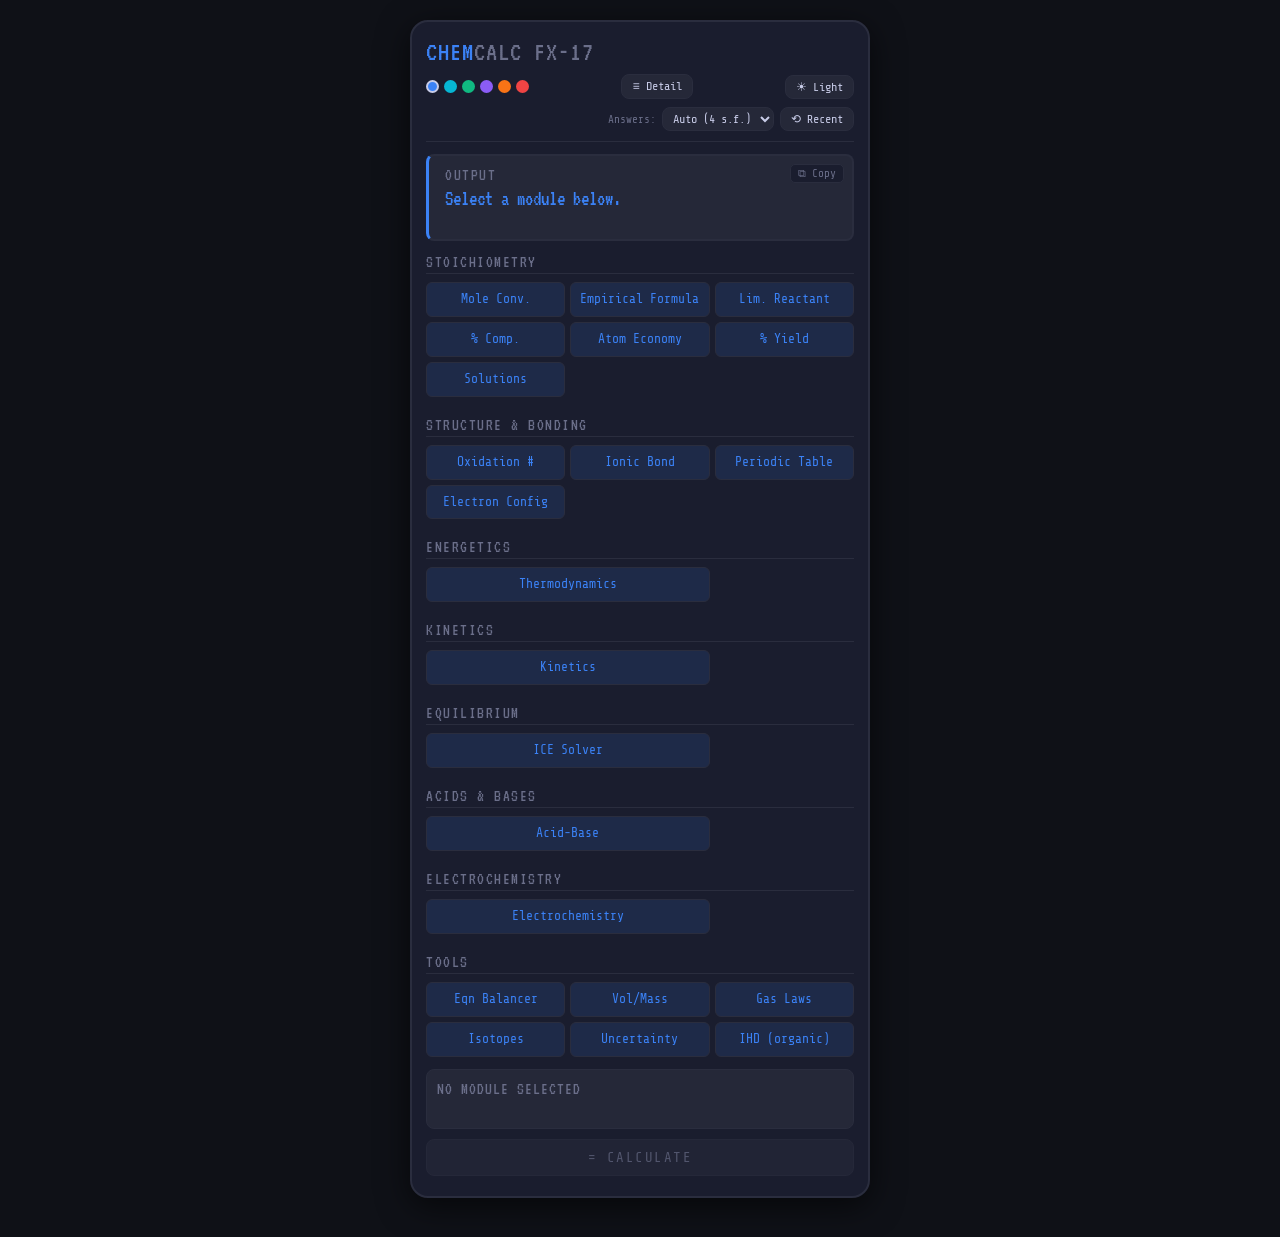
==== commit 7947f6fd: "Add the missing IB topics: solutions, isotopes, uncertainties, electron config, IHD Five new modules" ====
--- a/modules/chemistry-calculator/ui_interface/index.html
+++ b/modules/chemistry-calculator/ui_interface/index.html
@@ -67,11 +67,13 @@
     <button class="mod-btn" data-mod="5"  onclick="selectMod(5)">% Comp.</button>
     <button class="mod-btn" data-mod="8"  onclick="selectMod(8)">Atom Economy</button>
     <button class="mod-btn" data-mod="10" onclick="selectMod(10)">% Yield</button>
+    <button class="mod-btn" data-mod="18" onclick="selectMod(18)">Solutions</button>
 
     <div class="mod-label">Structure &amp; Bonding</div>
     <button class="mod-btn" data-mod="7"  onclick="selectMod(7)">Oxidation #</button>
     <button class="mod-btn" data-mod="9"  onclick="selectMod(9)">Ionic Bond</button>
     <button class="mod-btn" data-mod="11" onclick="selectMod(11)">Periodic Table</button>
+    <button class="mod-btn" data-mod="21" onclick="selectMod(21)">Electron Config</button>
 
     <div class="mod-label">Energetics</div>
     <button class="mod-btn solo" data-mod="14" onclick="selectMod(14)">Thermodynamics</button>
@@ -92,6 +94,9 @@
     <button class="mod-btn" data-mod="3"  onclick="selectMod(3)">Eqn Balancer</button>
     <button class="mod-btn" data-mod="6"  onclick="selectMod(6)">Vol/Mass</button>
     <button class="mod-btn" data-mod="12" onclick="selectMod(12)">Gas Laws</button>
+    <button class="mod-btn" data-mod="19" onclick="selectMod(19)">Isotopes</button>
+    <button class="mod-btn" data-mod="20" onclick="selectMod(20)">Uncertainty</button>
+    <button class="mod-btn" data-mod="22" onclick="selectMod(22)">IHD (organic)</button>
   </div>
 
   <!-- Input Panel (changes per module) -->
